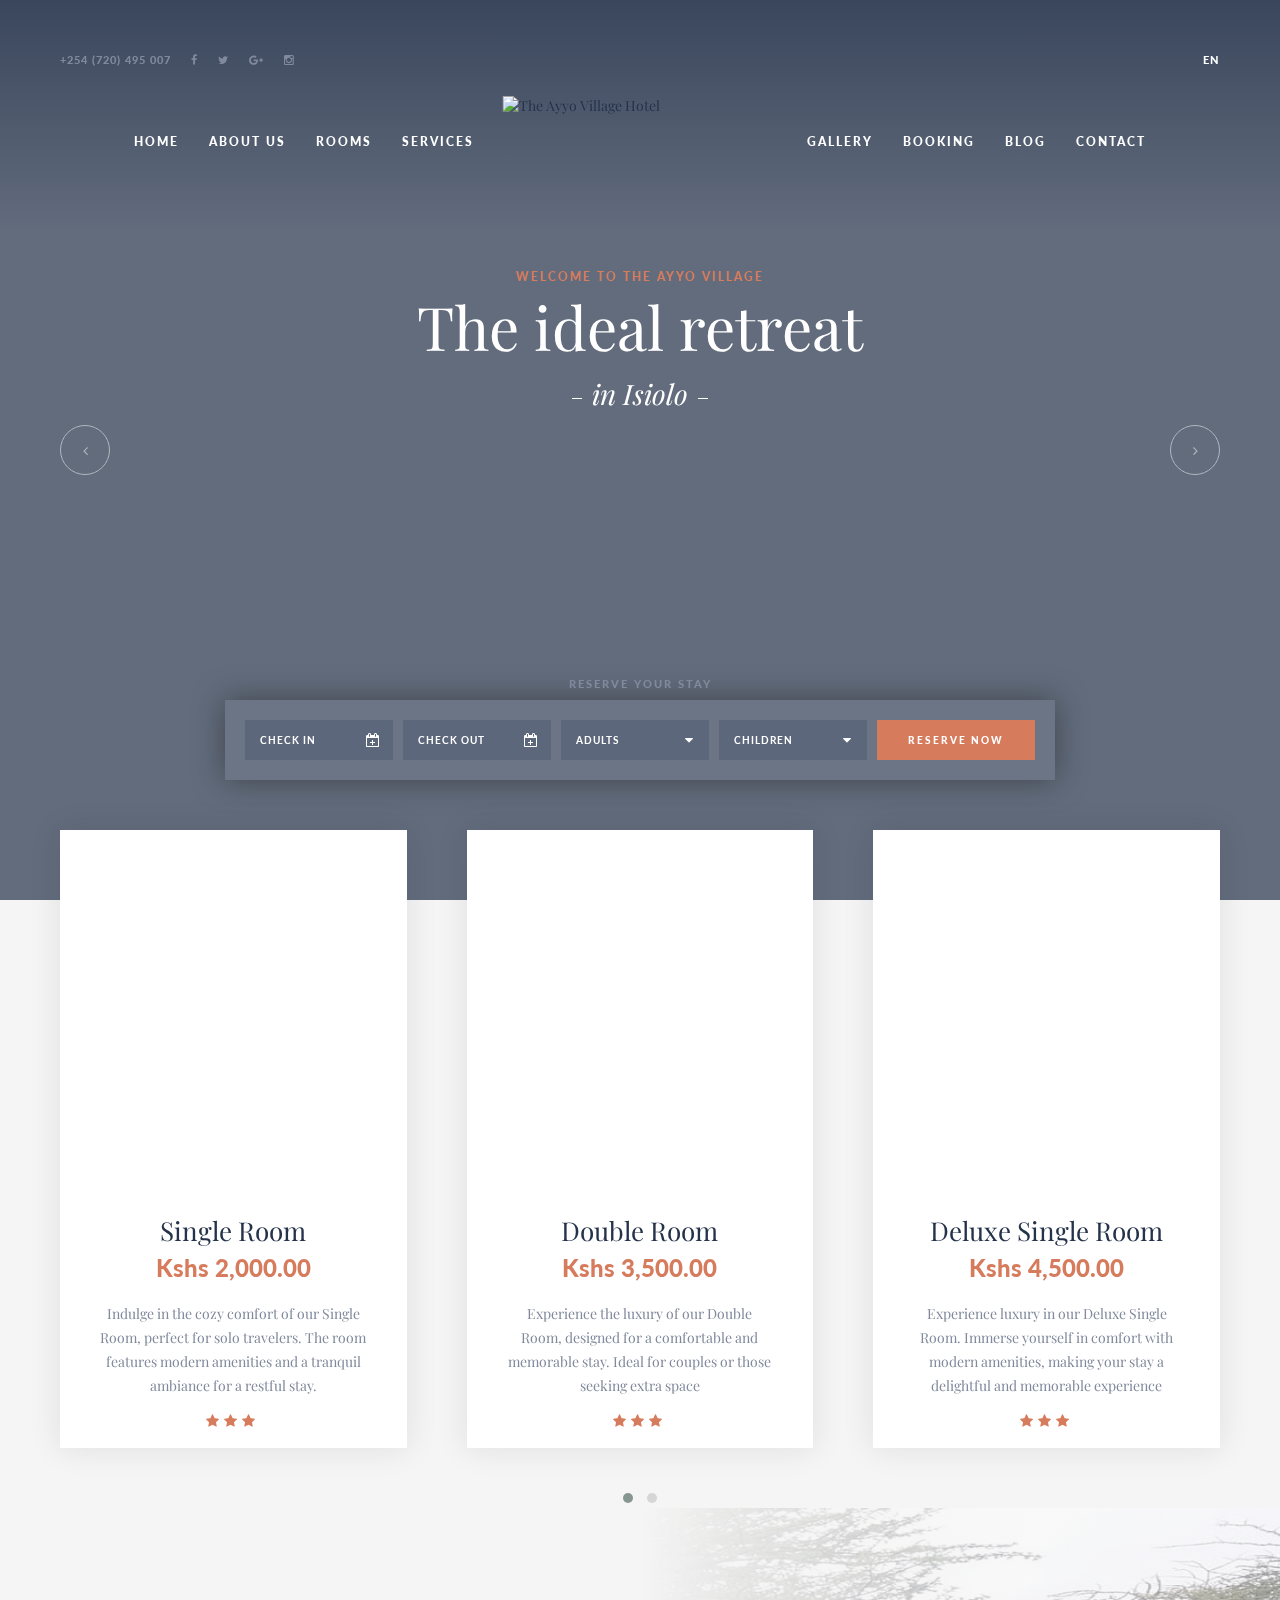
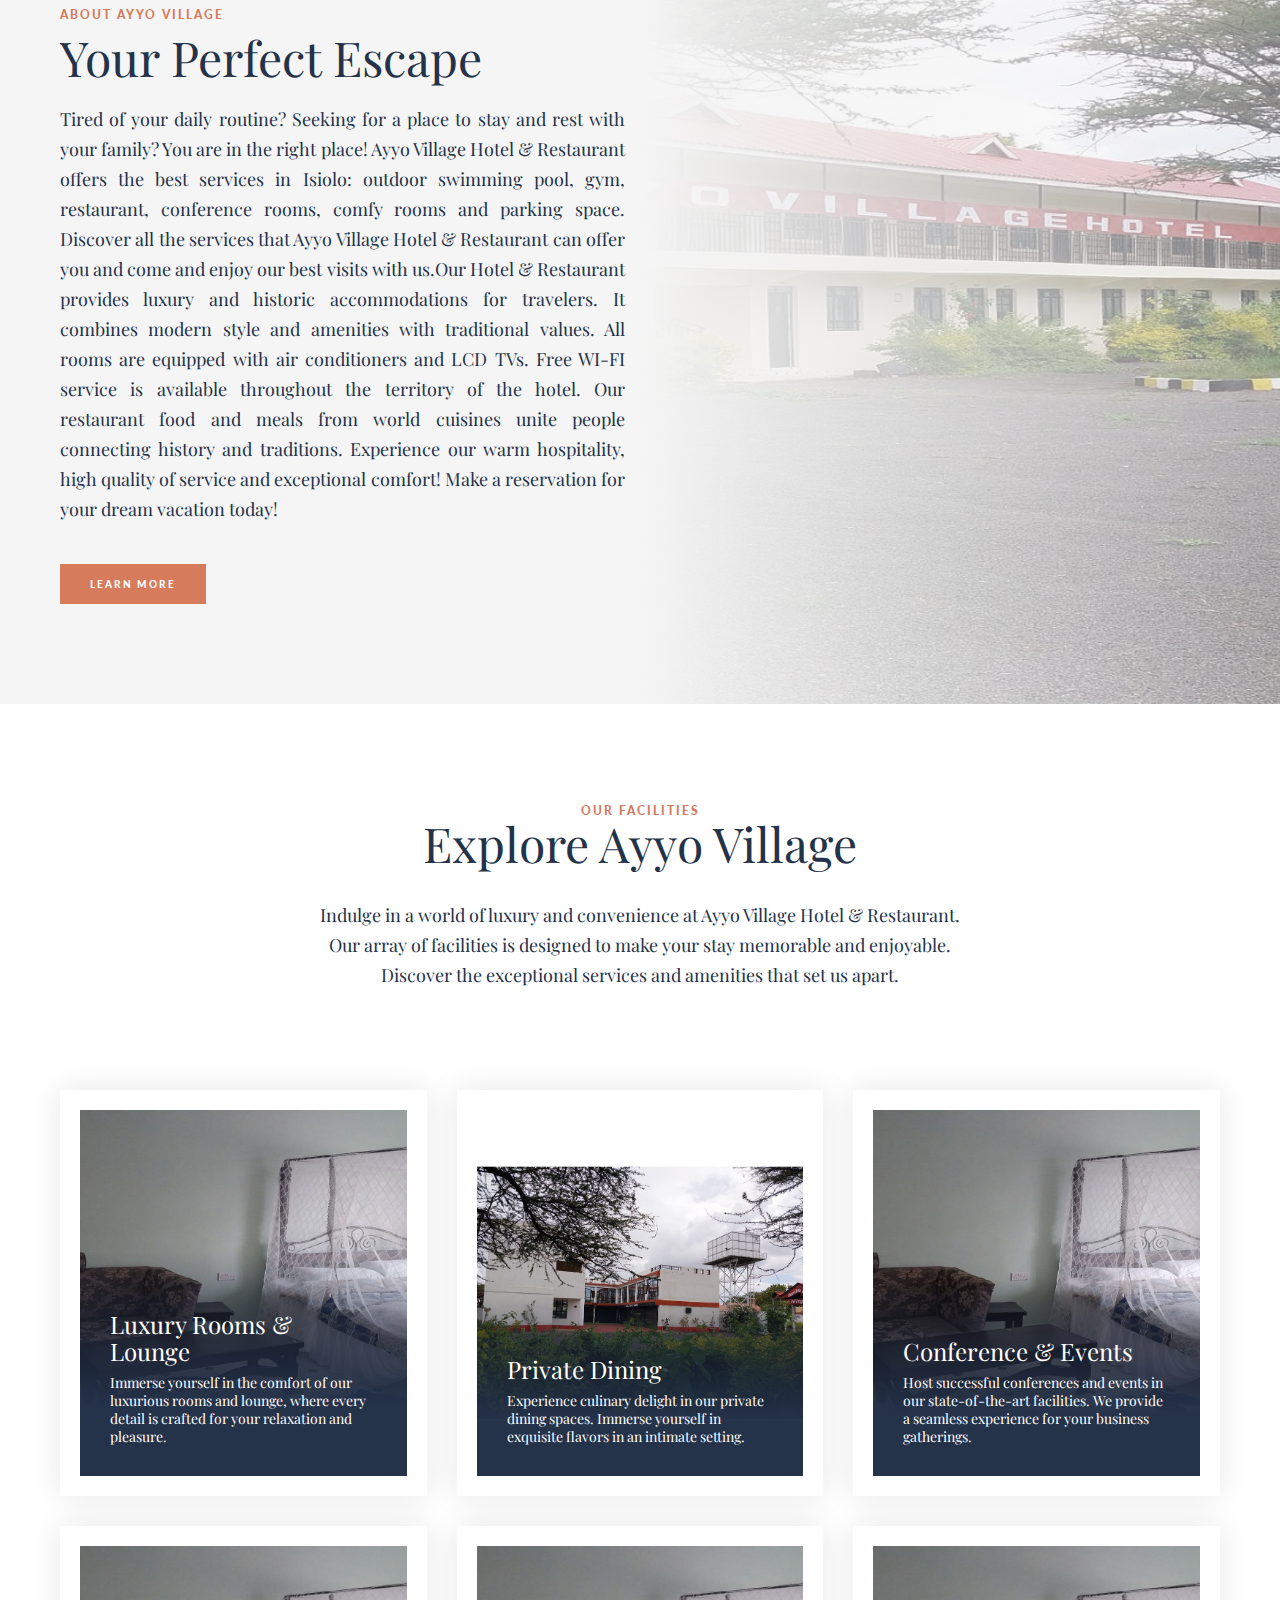
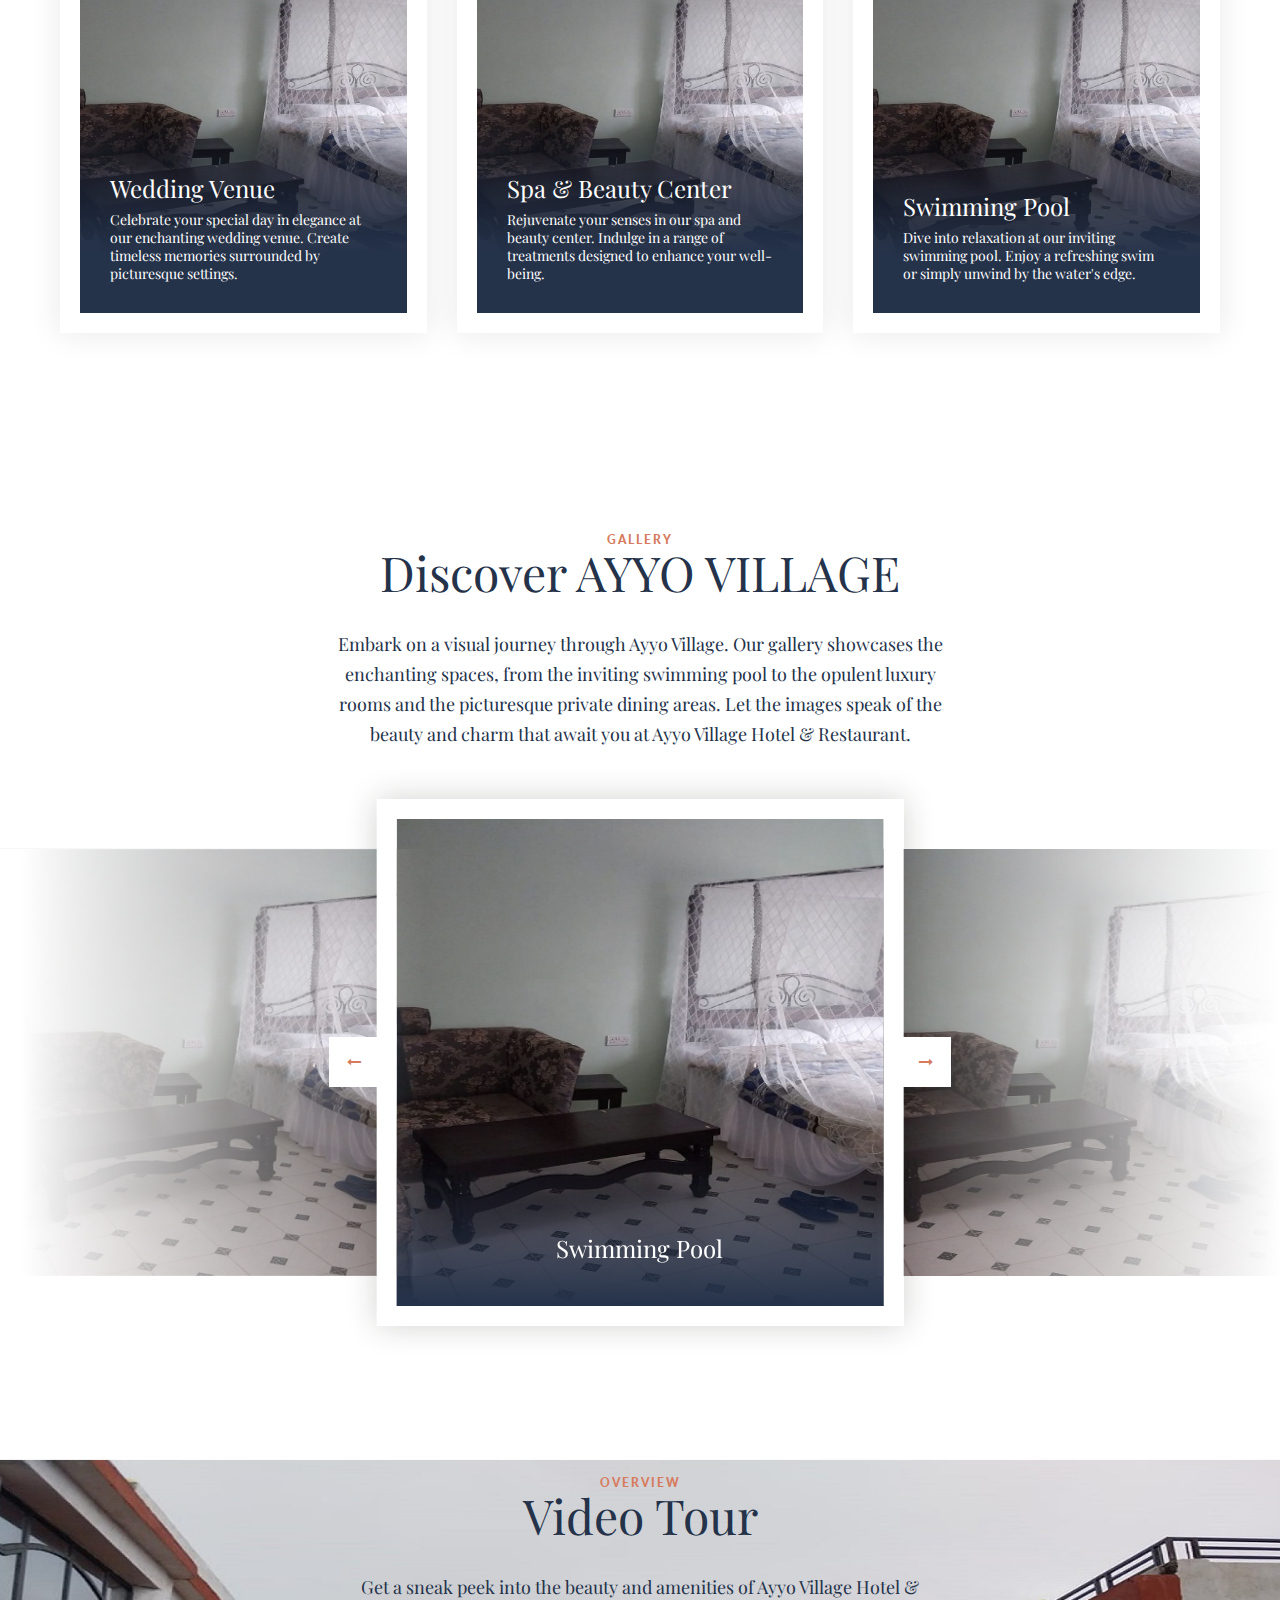
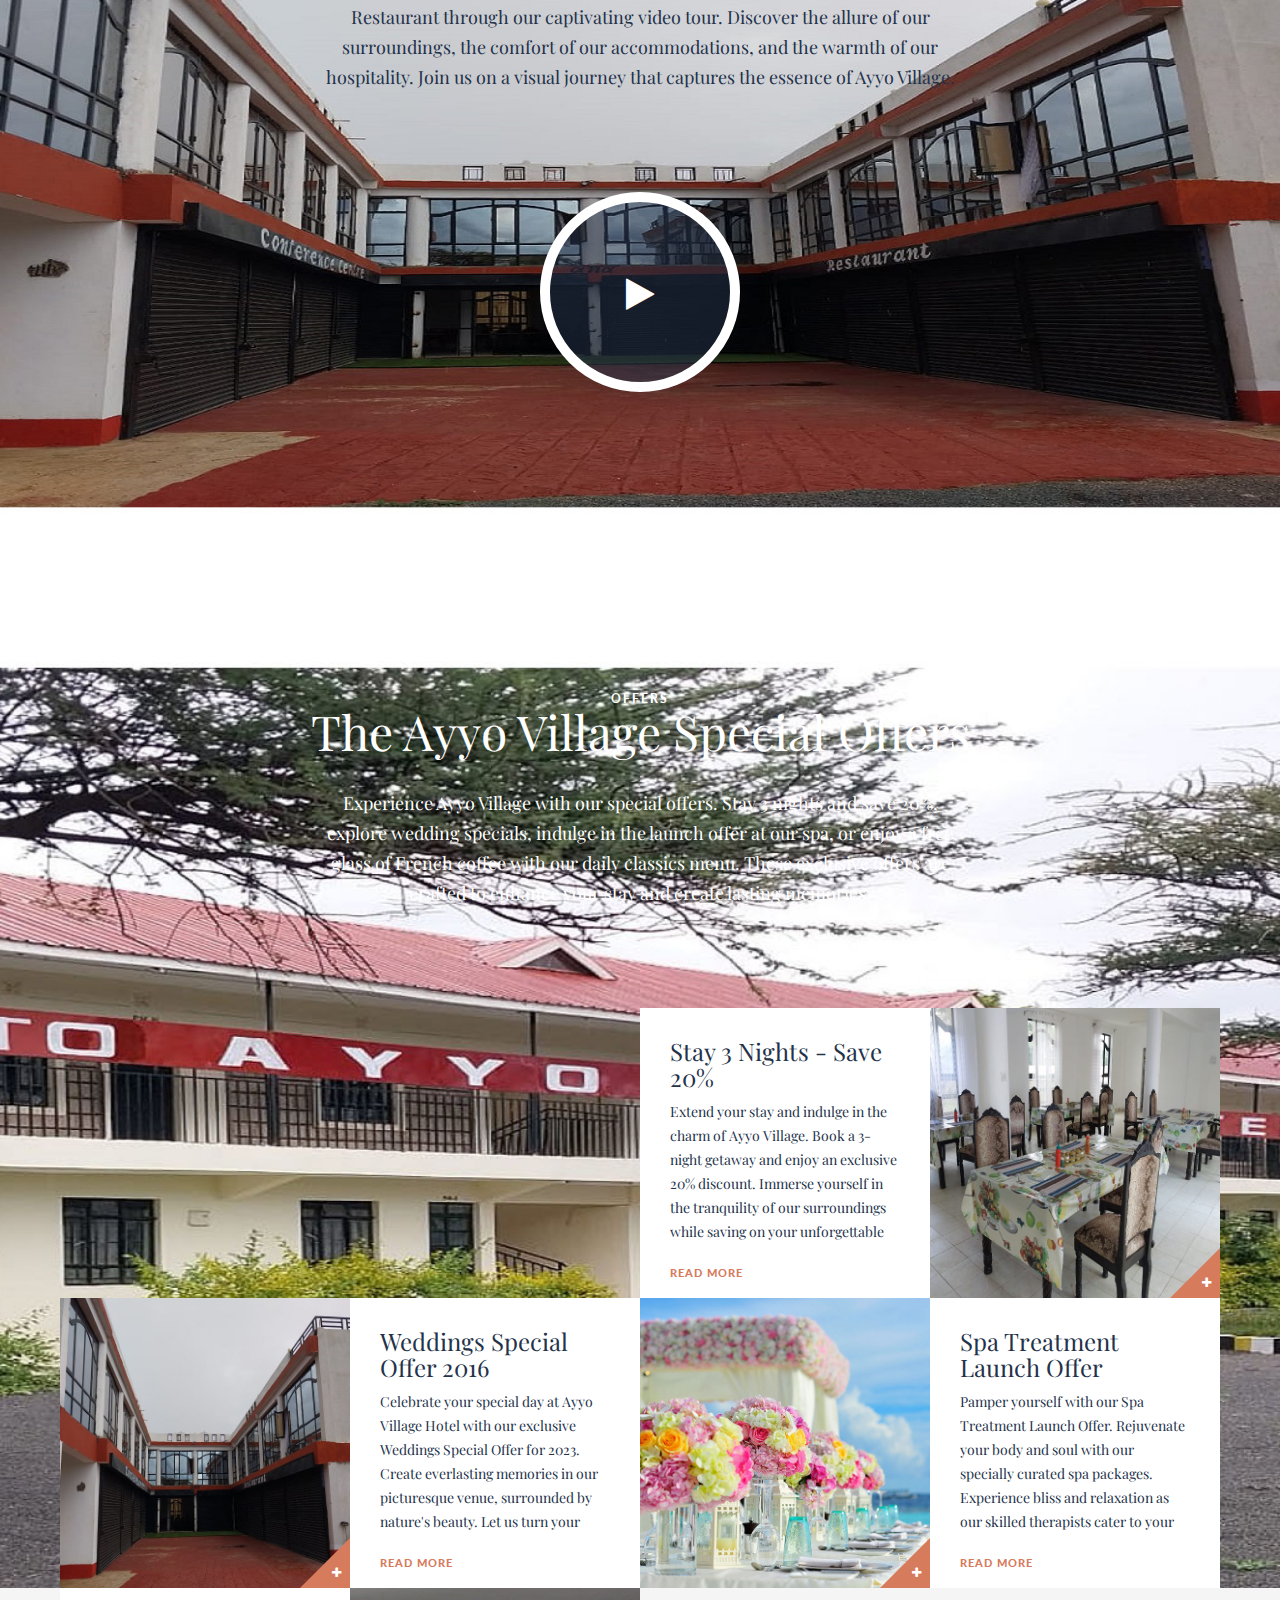
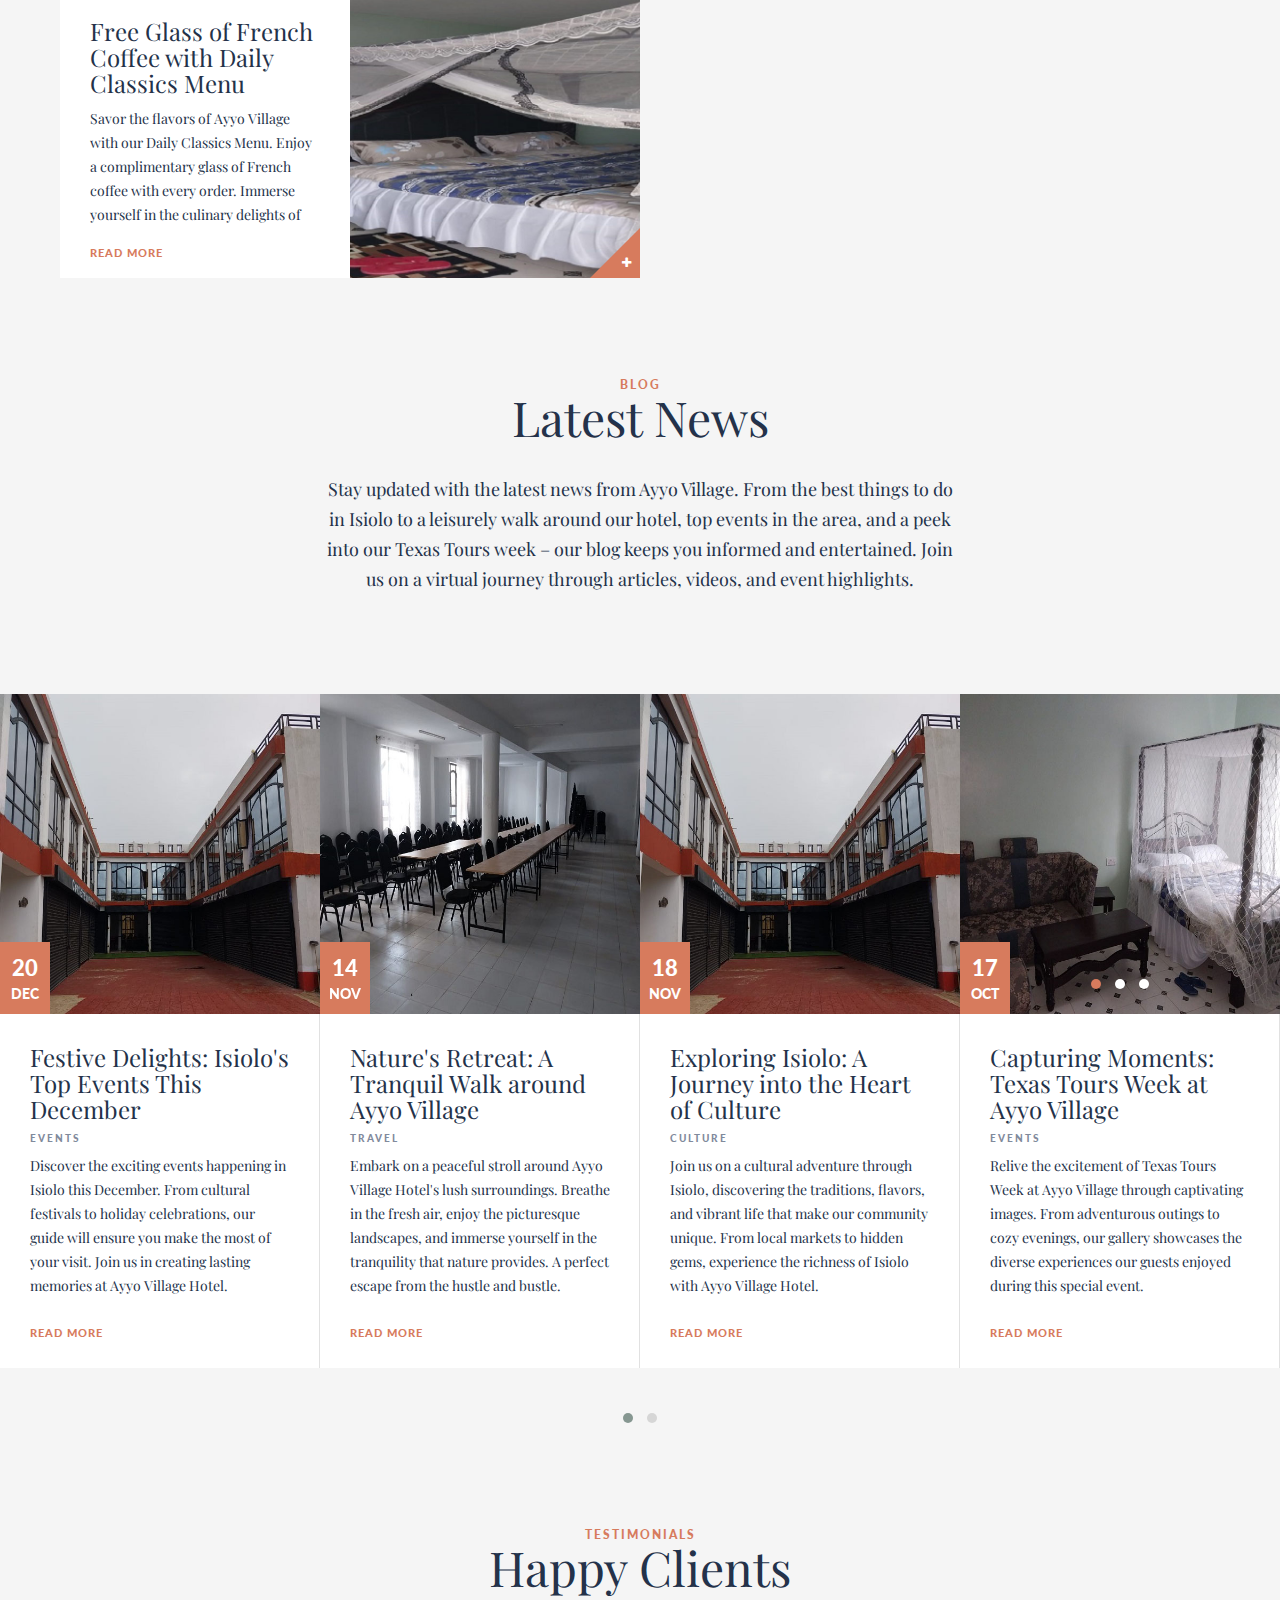
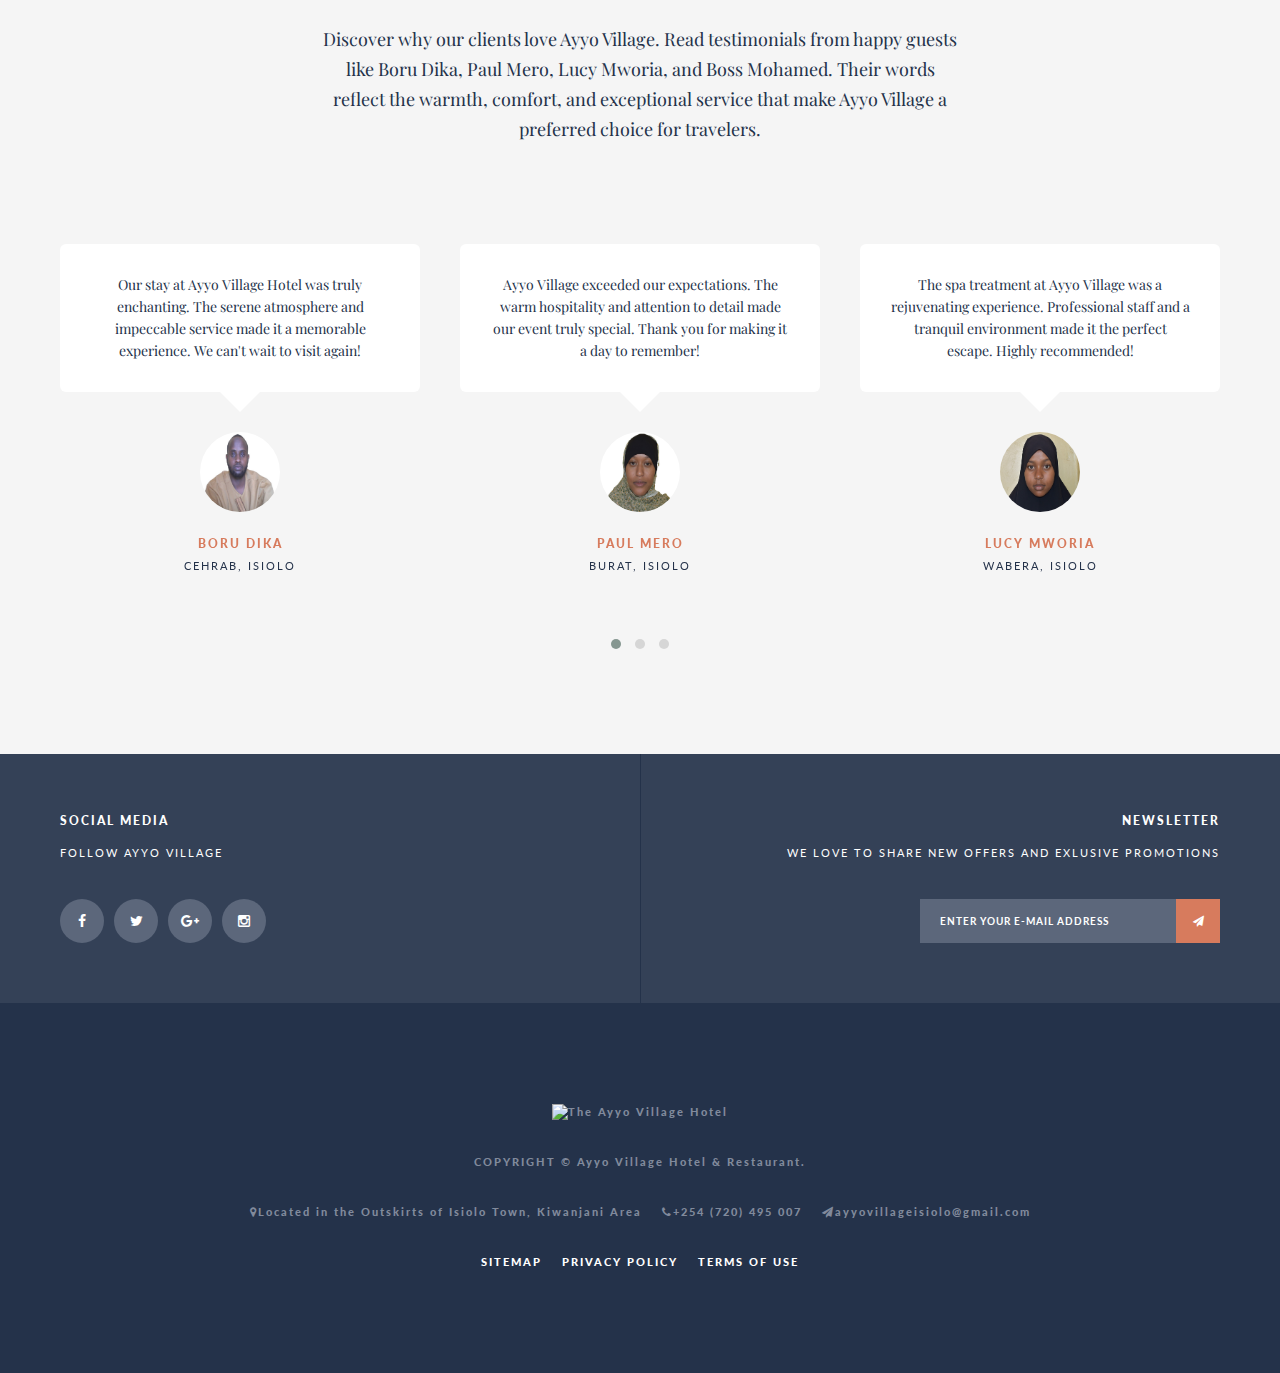
==== index.html @ f79e867a "first commit" ====
<!DOCTYPE html>
<html lang="en-US">
<head>

<!-- Basic Page Head -->
<meta http-equiv="Content-Type" content="text/html; charset=utf-8">
<title>Ayyo Village Hotel and Restaurant</title>

<!-- Mobile Meta -->
<meta name="viewport" content="width=device-width, initial-scale=1.0, minimum-scale=1.0, maximum-scale=1.0, user-scalable=no">

<!-- Favicons -->
<link rel="shortcut icon" type="image/x-icon" href="assets/img/favicon.png">
<link rel="apple-touch-icon" href="assets/img/apple-touch-icon.png">
<link rel="apple-touch-icon" sizes="76x76" href="assets/img/apple-touch-icon-76x76.png">
<link rel="apple-touch-icon" sizes="120x120" href="assets/img/apple-touch-icon-120x120.png">
<link rel="apple-touch-icon" sizes="152x152" href="assets/img/apple-touch-icon-152x152.png">
<link rel="apple-touch-icon" sizes="167x167" href="assets/img/apple-touch-icon-167x167.png">
<link rel="apple-touch-icon" sizes="180x180" href="assets/img/apple-touch-icon-180x180.png">

<!-- Css -->
<link rel="stylesheet" type="text/css" href="assets/css/bootstrap.min.css">
<link rel="stylesheet" type="text/css" href="assets/css/font.awesome.min.css">
<link rel="stylesheet" type="text/css" href="assets/css/magnific.popup.css">
<link rel="stylesheet" type="text/css" href="assets/css/owl.carousel.css">
<link rel="stylesheet" type="text/css" href="assets/css/owl.theme.default.css">
<link rel="stylesheet" type="text/css" href="assets/css/jquery-ui.css">
<link rel="stylesheet" type="text/css" href="assets/css/style.css">
<link rel="stylesheet" type="text/css" href="assets/css/responsive.css">

<!-- Google Fonts -->
<link href="https://fonts.googleapis.com/css?family=Playfair+Display:400,400italic,700,700italic,900,900italic&amp;subset=latin,latin-ext" rel="stylesheet" type="text/css">    
<link href="https://fonts.googleapis.com/css?family=Lato:300,400,700,900&amp;subset=latin,latin-ext" rel="stylesheet" type="text/css">

</head>
<body>

<!-- Site Loading -->
<div class="site-loading">
	<img src="assets/img/loading.gif" alt="Loading">
</div>
<!-- Site Loading End -->

<!-- Site Back Top -->
<div class="site-backtop" title="Back to top">
	<i class="fa fa-angle-up"></i>
</div>
<!-- Site Back Top End -->

<!-- Site Header -->
<div class="site-header">
    <!-- Header Top -->
    <div class="header-top">
        <div class="wrapper">
            <div class="header-contact">
                <ul>
                    <li>+254 (720) 495 007</li>
                    <li><a href="#" target="_blank"><i class="fa fa-facebook"></i></a></li>
                    <li><a href="#" target="_blank"><i class="fa fa-twitter"></i></a></li>
                    <li><a href="#" target="_blank"><i class="fa fa-google-plus"></i></a></li>
                    <li><a href="#" target="_blank"><i class="fa fa-instagram"></i></a></li>
                </ul>
            </div>
            <div class="header-lang">
                <ul>
                    <li class="active"><a href="#">EN</a></li>
                </ul>
            </div>
        </div>
    </div>
    <!-- Header Top End -->
    <!-- Header Bottom -->
    <div class="header-bottom">
        <div class="wrapper">
            <div class="header-logo">
                <a href="index.html"><img src="https://res.cloudinary.com/drcqfiqpv/image/upload/v1664873109/LOGO_brown_WHITE_Small_II_k4u6gj.png" alt="The Ayyo Village Hotel"></a>
            </div>
            <div class="header-nav">
                <ul class="nav-left">
                    <li><a href="index.html">HOME</a></li>
                    <li><a href="aboutus.html">ABOUT US</a></li>
                    <li class="sub"><a href="rooms.html">ROOMS</a>
                        <ul>
                            <li><a href="rooms.html">ROOMS LISTING</a></li>
                            <li><a href="rooms-detail.html">ROOMS DETAIL</a></li>
                        </ul>
                    </li>
                    <li><a href="services.html">SERVICES</a></li>
                </ul>
                <ul class="nav-right">
                    <li><a href="gallery.html">GALLERY</a></li>
                    <li><a href="booking.html">BOOKING</a></li>
                    <li class="sub"><a href="blog.html">BLOG</a>
                        <ul>
                            <li><a href="blog.html">BLOG LISTING</a></li>
                            <li><a href="blog-single.html">BLOG SINGLE PHOTO</a></li>
                            <li><a href="blog-single-gallery.html">BLOG SINGLE GALLERY</a></li>
                            <li><a href="blog-single-vimeo.html">BLOG SINGLE VIMEO</a></li>
                            <li><a href="blog-single-youtube.html">BLOG SINGLE YOUTUBE</a></li>
                        </ul>
                    </li>
                    <li><a href="contactus.html">CONTACT</a></li>
                </ul>
            </div>
            <div class="header-toggle">
                <i class="fa fa-bars"></i>
            </div>
        </div>
    </div>
    <!-- Header Bottom End -->
</div>
<!-- Site Header End -->

<!-- Site Main -->
<div class="site-main">
    <!-- Section Slider -->
    <div class="section">
        <div class="widget-slider">
            <div class="wrapper-full">
                <!-- Slider Carousel -->
                <div class="widget-carousel owl-carousel owl-theme">
                    <div class="slider-item" data-background="https://res.cloudinary.com/drcqfiqpv/image/upload/v1664873463/front-view_q3ruhz.png">
                        <div class="wrapper">
                            <div class="item-inner">
                                <h5>WELCOME TO THE AYYO VILLAGE</h5>
                                <h1>The ideal retreat</h1>
                                <h2>in Isiolo</h2>
                            </div>
                        </div>
                    </div>
                    <div class="slider-item" data-background="https://res.cloudinary.com/drcqfiqpv/image/upload/v1664873849/zakaria-zayane-0uAVsDcyD0M-unsplash_1_sfgi0w.jpg">
                        <div class="wrapper">
                            <div class="item-inner">
                                <h5>WELCOME TO THE AYYO VILLAGE</h5>
                                <h1>Relax and Unwind</h1>
                                <h2>in Isiolo</h2>
                            </div>
                        </div>
                    </div>
                    <div class="slider-item" data-background="https://res.cloudinary.com/drcqfiqpv/image/upload/v1664874175/vojtech-bruzek-Yrxr3bsPdS0-unsplash_aqsobt.png">
                        <div class="wrapper">
                            <div class="item-inner">
                                <h5>WELCOME TO THE AYYO VILLAGE</h5>
                                <h1>Experience the luxury</h1>
                                <h2>in Isiolo</h2>
                            </div>
                        </div>
                    </div>
                </div>
                <!-- Slider Carousel End -->
                <!-- Slider Booking -->
                <div class="slider-booking">
                    <div class="wrapper">
                        <h5>RESERVE YOUR STAY</h5>
                        <form>
                            <ul>
                                <li>
                                    <i class="fa fa-calendar-plus-o"></i>
                                    <input type="text" name="checkin" placeholder="CHECK IN" class="datepicker" required>
                                </li>
                                <li>
                                    <i class="fa fa-calendar-plus-o"></i>
                                    <input type="text" name="checkout" placeholder="CHECK OUT" class="datepicker" required>
                                </li>
                                <li>
                                    <i class="fa fa-caret-down"></i>
                                    <select name="adults" required>
                                        <option value="">ADULTS</option>
                                        <option value="1">1 ADULT</option>
                                        <option value="2">2 ADULTS</option>
                                        <option value="3">3 ADULTS</option>
                                    </select>
                                </li>
                                <li>
                                    <i class="fa fa-caret-down"></i>
                                    <select name="childrens" required>
                                        <option value="">CHILDREN</option>
                                        <option value="1">1 CHILD</option>
                                        <option value="2">2 CHILDREN</option>
                                        <option value="3">3 CHILDREN</option>
                                    </select>
                                </li>
                                <li>
                                    <button type="submit" class="btn">RESERVE NOW</button>
                                </li>
                            </ul>
                        </form>
                    </div>
                </div>
                <!-- Slider Booking End -->
            </div>
        </div>
    </div>
    <!-- Section Slider End -->

    <!-- Section Rooms -->
    <div class="section">
        <div class="widget-rooms-carousel top-over">
            <div class="wrapper-inner">
                <!-- Rooms Title -->
                <div class="widget-title">
                    <h5>EXPLORE OUR ACCOMMODATIONS</h5>
                    <h2>Where Comfort Meets Luxury</h2>
                    <p>Immerse yourself in a world of tranquility and luxury. Our thoughtfully designed rooms offer a perfect blend of comfort and sophistication. Discover a haven of relaxation where every detail is crafted to elevate your stay. Welcome to a place where comfort meets luxury at Ayyo Village Hotel & Restaurant.</p>
                </div>
                <!-- Rooms Title End -->
                <!-- Rooms Carousel -->
                <div class="widget-carousel owl-carousel owl-theme">
                    <div class="rooms-item">
                        <div class="item-inner">
                            <div class="item-photo">
                                <a href="rooms-detail.html" data-background="https://res.cloudinary.com/drcqfiqpv/image/upload/v1664874992/singleroom_cw5pt3.png"></a>
                            </div>
                            <div class="item-desc">
                                <h2><a href="rooms-detail.html">Single Room</a></h2>
                                <h3>Kshs 2,000.00</h3>
                                <p>Indulge in the cozy comfort of our Single Room, perfect for solo travelers. The room features modern amenities and a tranquil ambiance for a restful stay.</p>
                                <i class="fa fa-star"></i>
                            </div>
                        </div>
                    </div>
                    <div class="rooms-item">
                        <div class="item-inner">
                            <div class="item-photo">
                                <a href="rooms-detail.html" data-background="https://res.cloudinary.com/drcqfiqpv/image/upload/v1664874993/double_room_aggrfp.png"></a>
                            </div>
                            <div class="item-desc">
                                <h2><a href="rooms-detail.html">Double Room</a></h2>
                                <h3>Kshs 3,500.00</h3>
                                <p>Experience the luxury of our Double Room, designed for a comfortable and memorable stay. Ideal for couples or those seeking extra space</p>
                                <i class="fa fa-star"></i>
                            </div>
                        </div>
                    </div>
                    <div class="rooms-item">
                        <div class="item-inner">
                            <div class="item-photo">
                                <a href="rooms-detail.html" data-background="https://res.cloudinary.com/dfwpmwtff/image/upload/v1700554913/Ayyo%20Village/single_deluxe_ayyo_vsbovy.png"></a>
                            </div>
                            <div class="item-desc">
                                <h2><a href="rooms-detail.html">Deluxe Single Room</a></h2>
                                <h3>Kshs 4,500.00</h3>
                                <p>Experience luxury in our Deluxe Single Room. Immerse yourself in comfort with modern amenities, making your stay a delightful and memorable experience</p>
                                <i class="fa fa-star"></i>
                            </div>
                        </div>
                    </div>
                     <div class="rooms-item">
                        <div class="item-inner">
                            <div class="item-photo">
                                <a href="rooms-detail.html" data-background="https://res.cloudinary.com/dfwpmwtff/image/upload/v1700554912/Ayyo%20Village/double_deluxe_ayyo_wwttgv.png"></a>
                            </div>
                            <div class="item-desc">
                                <h2><a href="rooms-detail.html">Deluxe Double Room</a></h2>
                                <h3>Kshs 7,500.00</h3>
                                <p>Indulge in the spacious elegance of our Deluxe Double Room. Thoughtfully designed for your comfort, it's the perfect choice for a luxurious stay</p>
                                <i class="fa fa-star"></i>
                            </div>
                        </div>
                    </div>
                    <div class="rooms-item">
                        <div class="item-inner">
                            <div class="item-photo">
                                <a href="rooms-detail.html" data-background="https://res.cloudinary.com/dfwpmwtff/image/upload/v1700554913/Ayyo%20Village/royal_suit_ayyo_icy36a.png"></a>
                            </div>
                            <div class="item-desc">
                                <h2><a href="rooms-detail.html">Royal Suit Room</a></h2>
                                <h3>Kshs 10,000.00</h3>
                                <p>Indulge in the opulence of our Royal Suite Room. Experience unparalleled luxury and comfort, making your stay at Ayyo Village truly exceptional</p>
                                <i class="fa fa-star"></i>
                            </div>
                        </div>
                    </div> 
                </div>
                <!-- Rooms Carousel End -->
            </div>
        </div>
    </div>
    <!-- Section Rooms End -->

    <!-- Section About Promo -->
    <div class="section">
        <div class="widget-about-promo" data-background="assets/img/photo-about.jpg">
            <div class="wrapper-inner">
                <div class="widget-inner">
                    <div class="row">
                        <div class="col-md-6">
                            <h5>ABOUT AYYO VILLAGE</h5>
                            <h2>Your Perfect Escape</h2>
                            <p>Tired of your daily routine? Seeking for a place to stay and rest with your family? You are in the right place!
                                Ayyo Village Hotel & Restaurant offers the best services in Isiolo: outdoor swimming pool, gym, restaurant, conference rooms, comfy rooms and parking space. Discover all the services that Ayyo Village Hotel & Restaurant can offer you and come and enjoy our best visits with us.Our Hotel & Restaurant provides luxury and historic accommodations for travelers. It combines modern style and amenities with traditional values. 
                                All rooms are equipped with air conditioners and LCD TVs. Free WI-FI service is available throughout the territory of the hotel. Our restaurant food and meals from world cuisines unite people connecting history and traditions. Experience our warm hospitality, high quality of service and exceptional comfort! Make a reservation for your dream vacation today!   
                                </p>
                            <a href="aboutus.html" class="btn">LEARN MORE</a>
                        </div>
                    </div>
                </div>
            </div>
        </div>
    </div>
    <!-- Section About Promo End -->

    <!-- Section Features -->
    <div class="section">
        <div class="widget-features-grid">
            <div class="wrapper-inner">
                <!-- Features Title -->
                <div class="widget-title">
                    <h5>OUR FACILITIES</h5>
                    <h2>Explore Ayyo Village</h2>
                    <p>Indulge in a world of luxury and convenience at Ayyo Village Hotel & Restaurant. Our array of facilities is designed to make your stay memorable and enjoyable. Discover the exceptional services and amenities that set us apart.</p>
                </div>
                <!-- Features Title End -->
                <!-- Features Content -->
                <div class="widget-inner">
                    <div class="row">
                        <div class="col-lg-4 col-sm-6">
                            <div class="features-item" data-background="assets/img/photo-services-1-2.jpg">
                                <a href="#">
                                    <h3>Luxury Rooms &amp; Lounge</h3>
                                    <p>Immerse yourself in the comfort of our luxurious rooms and lounge, where every detail is crafted for your relaxation and pleasure.</p>
                                </a>
                            </div>
                        </div>
                        <div class="col-lg-4 col-sm-6">
                            <div class="features-item" data-background="assets/img/photo-services-2-1.jpg">
                                <a href="#">
                                    <h3>Private Dining</h3>
                                    <p>Experience culinary delight in our private dining spaces. Immerse yourself in exquisite flavors in an intimate setting.</p>
                                </a>
                            </div>
                        </div>
                        <div class="col-lg-4 col-sm-6">
                            <div class="features-item" data-background="assets/img/photo-services-3-1.jpg">
                                <a href="#">
                                    <h3>Conference &amp; Events</h3>
                                    <p>Host successful conferences and events in our state-of-the-art facilities. We provide a seamless experience for your business gatherings.</p>
                                </a>
                            </div>
                        </div>
                        <div class="col-lg-4 col-sm-6">
                            <div class="features-item" data-background="assets/img/photo-services-4-1.jpg">
                                <a href="#">
                                    <h3>Wedding Venue</h3>
                                    <p>Celebrate your special day in elegance at our enchanting wedding venue. Create timeless memories surrounded by picturesque settings.</p>
                                </a>
                            </div>
                        </div>
                        <div class="col-lg-4 col-sm-6">
                            <div class="features-item" data-background="assets/img/photo-services-5-1.jpg">
                                <a href="#">
                                    <h3>Spa &amp; Beauty Center</h3>
                                    <p>Rejuvenate your senses in our spa and beauty center. Indulge in a range of treatments designed to enhance your well-being.</p>
                                </a>
                            </div>
                        </div>
                        <div class="col-lg-4 col-sm-6">
                            <div class="features-item" data-background="assets/img/photo-services-6-1.jpg">
                                <a href="#">
                                    <h3>Swimming Pool</h3>
                                    <p>Dive into relaxation at our inviting swimming pool. Enjoy a refreshing swim or simply unwind by the water's edge.</p>
                                </a>
                            </div>
                        </div>
                    </div>
                </div>
                <!-- Features Content End -->
            </div>
        </div>
    </div>
    <!-- Section Features End -->

    <!-- Section Gallery -->
    <div class="section">
        <div class="widget-gallery-carousel">
            <div class="wrapper-full-inner">
                <!-- Gallery Title -->
                <div class="widget-title">
                    <h5>GALLERY</h5>
                    <h2>Discover AYYO VILLAGE</h2>
                    <p>Embark on a visual journey through Ayyo Village. Our gallery showcases the enchanting spaces, from the inviting swimming pool to the opulent luxury rooms and the picturesque private dining areas. Let the images speak of the beauty and charm that await you at Ayyo Village Hotel & Restaurant.</p>
                </div>
                <!-- Gallery Title End -->
                <!-- Gallery Carousel -->
                <div class="widget-carousel owl-carousel owl-theme">
                    <div class="gallery-item">
                        <a href="assets/img/photo-services-6-1.jpg" data-background="assets/img/photo-services-6-1.jpg" title="Photo Name" class="popup-gallery">
                            <span class="item-text">Swimming Pool</span>
                        </a>
                    </div>
                    <div class="gallery-item">
                        <a href="assets/img/photo-services-1-2.jpg" data-background="assets/img/photo-services-1-2.jpg" title="Photo Name" class="popup-gallery">
                            <span class="item-text">Luxury Rooms &amp; Lounge</span>
                        </a>
                    </div>
                    <div class="gallery-item">
                        <a href="assets/img/photo-services-2-1.jpg" data-background="assets/img/photo-services-2-1.jpg" title="Photo Name" class="popup-gallery">
                            <span class="item-text">Private Dining</span>
                        </a>
                    </div>
                    <div class="gallery-item">
                        <a href="assets/img/photo-services-3-1.jpg" data-background="assets/img/photo-services-3-1.jpg" title="Photo Name" class="popup-gallery">
                            <span class="item-text">Conference &amp; Events</span>
                        </a>
                    </div>
                    <div class="gallery-item">
                        <a href="assets/img/photo-services-4-1.jpg" data-background="assets/img/photo-services-4-1.jpg" title="Photo Name" class="popup-gallery">
                            <span class="item-text">Wedding Venue</span>
                        </a>
                    </div>
                    <div class="gallery-item">
                        <a href="assets/img/photo-services-5-1.jpg" data-background="assets/img/photo-services-5-1.jpg" title="Photo Name" class="popup-gallery">
                            <span class="item-text">Spa &amp; Beauty Center</span>
                        </a>
                    </div>
                </div>
                <!-- Gallery Carousel End -->
            </div>
        </div>
    </div>
    <!-- Section Gallery End -->

    <!-- Section Video -->
    <div class="section">
        <div class="widget-video-full" data-background="assets/img/thumb-video-full.jpg">
            <div class="wrapper-full-inner">
                <!-- Video Title -->
                <div class="widget-title">
                    <h5>OVERVIEW</h5>
                    <h2>Video Tour</h2>
                    <p>Get a sneak peek into the beauty and amenities of Ayyo Village Hotel & Restaurant through our captivating video tour. Discover the allure of our surroundings, the comfort of our accommodations, and the warmth of our hospitality. Join us on a visual journey that captures the essence of Ayyo Village.</p>
                </div>
                <!-- Video Title End -->
                <!-- Video Content -->
                <div class="widget-inner">
                    <a href="https://vimeo.com/39493181" class="video-play popup-video"><i class="fa fa-play"></i></a>
                </div>
                <!-- Video Content End -->
            </div>
        </div>
    </div>
    <!-- Section Video End -->

    <!-- Section Offers -->
    <div class="section">
        <div class="widget-offers-grid" data-background="assets/img/photo-offers.jpg">
            <div class="wrapper-inner">
                <!-- Offers Title -->
                <div class="widget-title">
                    <h5>OFFERS</h5>
                    <h2>The Ayyo Village Special Offers</h2>
                    <p>Experience Ayyo Village with our special offers. Stay 3 nights and save 20%, explore wedding specials, indulge in the launch offer at our spa, or enjoy a free glass of French coffee with our daily classics menu. These exclusive offers are crafted to enhance your stay and create lasting memories.</p>
                </div>
                <!-- Offers Title End -->
                <!-- Offers Content -->
                <div class="widget-inner">
                    <div class="offers-item">
                        <div class="item-inner">
                            <div class="item-photo" data-background="assets/img/photo-offers-1.jpg"></div>
                            <div class="item-desc">
                                <h3>Stay 3 Nights - Save 20%</h3>
                                <p>Extend your stay and indulge in the charm of Ayyo Village. Book a 3-night getaway and enjoy an exclusive 20% discount. Immerse yourself in the tranquility of our surroundings while saving on your unforgettable experience.</p>
                                <a href="#" class="btn-link">READ MORE</a>
                            </div>
                        </div>
                    </div>
                    <div class="offers-item">
                        <div class="item-inner">
                            <div class="item-photo" data-background="assets/img/photo-offers-2.jpg"></div>
                            <div class="item-desc">
                                <h3>Weddings Special Offer 2016</h3>
                                <p>Celebrate your special day at Ayyo Village Hotel with our exclusive Weddings Special Offer for 2023. Create everlasting memories in our picturesque venue, surrounded by nature's beauty. Let us turn your dream wedding into a reality.</p>
                                <a href="#" class="btn-link">READ MORE</a>
                            </div>
                        </div>
                    </div>
                    <div class="offers-item">
                        <div class="item-inner">
                            <div class="item-photo" data-background="assets/img/photo-offers-3.jpg"></div>
                            <div class="item-desc">
                                <h3>Spa Treatment Launch Offer</h3>
                                <p>Pamper yourself with our Spa Treatment Launch Offer. Rejuvenate your body and soul with our specially curated spa packages. Experience bliss and relaxation as our skilled therapists cater to your well-being in the serene ambiance of Ayyo Village.</p>
                                <a href="#" class="btn-link">READ MORE</a>
                            </div>
                        </div>
                    </div>
                    <div class="offers-item">
                        <div class="item-inner">
                            <div class="item-photo" data-background="assets/img/photo-offers-4.jpg"></div>
                            <div class="item-desc">
                                <h3>Free Glass of French Coffee with Daily Classics Menu</h3>
                                <p>Savor the flavors of Ayyo Village with our Daily Classics Menu. Enjoy a complimentary glass of French coffee with every order. Immerse yourself in the culinary delights of our menu while relishing the warmth of our hospitality.</p>
                                <a href="#" class="btn-link">READ MORE</a>
                            </div>
                        </div>
                    </div>
                </div>
                <!-- Offers Content End -->
            </div>
        </div>
    </div>
    <!-- Section Offers End -->

    <!-- Section Blog -->
    <div class="section">
        <div class="widget-blog-carousel">
            <div class="wrapper-full-inner">
                <!-- Blog Title -->
                <div class="widget-title">
                    <h5>BLOG</h5>
                    <h2>Latest News</h2>
                    <p>Stay updated with the latest news from Ayyo Village. From the best things to do in Isiolo to a leisurely walk around our hotel, top events in the area, and a peek into our Texas Tours week – our blog keeps you informed and entertained. Join us on a virtual journey through articles, videos, and event highlights.</p>
                </div>
                <!-- Blog Title End -->
                <!-- Blog Carousel -->
                <div class="widget-carousel owl-carousel owl-theme">
                    <div class="blog-item">
                        <div class="item-media">
                            <div class="item-date"><b>20</b>DEC</div>
                            <div class="media-photo">
                                <a href="blog-single.html" data-background="assets/img/photo-blog-1.jpg"></a>    
                            </div>
                        </div>
                        <div class="item-desc">
                            <h3><a href="blog-single.html">Festive Delights: Isiolo's Top Events This December</a></h3>
                            <h5>EVENTS</h5>
                            <p>Discover the exciting events happening in Isiolo this December. From cultural festivals to holiday celebrations, our guide will ensure you make the most of your visit. Join us in creating lasting memories at Ayyo Village Hotel.</p>
                            <a href="blog-single.html" class="btn-link">READ MORE</a>
                        </div>
                    </div>
                    <div class="blog-item">
                        <div class="item-media">
                            <div class="item-date"><b>14</b>NOV</div>
                            <div class="media-photo">
                                <a href="blog-single.html" data-background="assets/img/photo-blog-2.jpg"></a>    
                            </div>
                        </div>
                        <div class="item-desc">
                            <h3><a href="blog-single.html">Nature's Retreat: A Tranquil Walk around Ayyo Village</a></h3>
                            <h5>TRAVEL</h5>
                            <p>Embark on a peaceful stroll around Ayyo Village Hotel's lush surroundings. Breathe in the fresh air, enjoy the picturesque landscapes, and immerse yourself in the tranquility that nature provides. A perfect escape from the hustle and bustle.</p>
                            <a href="blog-single.html" class="btn-link">READ MORE</a>
                        </div>
                    </div>
                    <div class="blog-item">
                        <div class="item-media">
                            <div class="item-date"><b>18</b>NOV</div>
                            <div class="media-photo">
                                <a href="blog-single.html" data-background="assets/img/photo-blog-3.jpg"></a>    
                            </div>
                        </div>
                        <div class="item-desc">
                            <h3><a href="blog-single.html">Exploring Isiolo: A Journey into the Heart of Culture</a></h3>
                            <h5>CULTURE</h5>
                            <p>Join us on a cultural adventure through Isiolo, discovering the traditions, flavors, and vibrant life that make our community unique. From local markets to hidden gems, experience the richness of Isiolo with Ayyo Village Hotel.</p>
                            <a href="blog-single.html" class="btn-link">READ MORE</a>
                        </div>
                    </div>
                    <div class="blog-item">
                        <div class="item-media">
                            <div class="item-date"><b>17</b>OCT</div>
                            <div class="media-gallery">
                                <div class="media-carousel owl-carousel owl-theme owl-type1">
                                    <a href="blog-single-gallery.html" data-background="assets/img/photo-blog-4.jpg"></a>
                                    <a href="blog-single-gallery.html" data-background="assets/img/photo-blog-1.jpg"></a>
                                    <a href="blog-single-gallery.html" data-background="assets/img/photo-blog-2.jpg"></a>
                                </div>
                            </div>
                        </div>
                        <div class="item-desc">
                            <h3><a href="blog-single-gallery.html">Capturing Moments: Texas Tours Week at Ayyo Village</a></h3>
                            <h5>EVENTS</h5>
                            <p>Relive the excitement of Texas Tours Week at Ayyo Village through captivating images. From adventurous outings to cozy evenings, our gallery showcases the diverse experiences our guests enjoyed during this special event.</p>
                            <a href="blog-single-gallery.html" class="btn-link">READ MORE</a>
                        </div>
                    </div>
                    <div class="blog-item">
                        <div class="item-media">
                            <div class="item-date"><b>14</b>AUG</div>
                            <div class="media-video video-full">
                                <iframe src="http://player.vimeo.com/video/39493181?title=0&amp;byline=0&amp;portrait=0&amp;autoplay=0" width="500" height="281"></iframe>
                            </div>
                        </div>
                        <div class="item-desc">
                            <h3><a href="blog-single-vimeo.html">A Glimpse of Luxury: The Ayyo Village Hotel Experience</a></h3>
                            <h5>ACCOMONDATION</h5>
                            <p>Indulge in the ultimate holiday gift with a stay at Ayyo Village Hotel. Our video tour gives you a sneak peek into the luxurious accommodations, exquisite dining, and unparalleled hospitality that await you at our splendid retreat.</p>
                            <a href="blog-single-vimeo.html" class="btn-link">READ MORE</a>
                        </div>
                    </div>
                    <div class="blog-item">
                        <div class="item-media">
                            <div class="item-date"><b>12</b>MAY</div>
                            <div class="media-video video-full">
                                <iframe src="http://www.youtube.com/embed/SqeYP8EU79M" width="560" height="315" allowfullscreen></iframe>
                            </div>
                        </div>
                        <div class="item-desc">
                            <h3><a href="blog-single-youtube.html">Savoring Moments: Holiday Dining & &amp; Afternoon Tea Specials</a></h3>
                            <h5>SERVICES</h5>
                            <p>Experience the joy of holiday dining and delightful afternoon tea specials at Ayyo Village. From mouthwatering dishes to charming settings, our offerings are designed to make your holiday season truly memorable.</p>
                            <a href="blog-single-youtube.html" class="btn-link">READ MORE</a>
                        </div>
                    </div>
                </div>
                <!-- Blog Carousel End -->
            </div>
        </div>
    </div>
    <!-- Section Blog End -->

    <!-- Section Testimonials -->
    <div class="section">
        <div class="widget-testimonials-carousel">
            <div class="wrapper-inner">
                <!-- Testimonials Title -->
                <div class="widget-title">
                    <h5>TESTIMONIALS</h5>
                    <h2>Happy Clients</h2>
                    <p>Discover why our clients love Ayyo Village. Read testimonials from happy guests like Boru Dika, Paul Mero, Lucy Mworia, and Boss Mohamed. Their words reflect the warmth, comfort, and exceptional service that make Ayyo Village a preferred choice for travelers.</p>
                </div>
                <!-- Testimonials Title End -->
                <!-- Testimonials Carousel -->
                <div class="widget-carousel owl-carousel owl-theme">
                    <div class="testimonials-item">
                        <div class="item-comment">
                            Our stay at Ayyo Village Hotel was truly enchanting. The serene atmosphere and impeccable service made it a memorable experience. We can't wait to visit again!
                        </div>
                        <div class="item-customer">
                            <div class="customer-photo" data-background="assets/img/user-1.jpg"></div>
                            <h5>BORU DIKA</h5>
                            <h6>CEHRAB, ISIOLO</h6>
                        </div>
                    </div>
                    <div class="testimonials-item">
                        <div class="item-comment">
                            Ayyo Village exceeded our expectations. The warm hospitality and attention to detail made our event truly special. Thank you for making it a day to remember!
                        </div>
                        <div class="item-customer">
                            <div class="customer-photo" data-background="assets/img/user-2.jpg"></div>
                            <h5>PAUL MERO</h5>
                            <h6>BURAT, ISIOLO</h6>
                        </div>
                    </div>
                    <div class="testimonials-item">
                        <div class="item-comment">
                            The spa treatment at Ayyo Village was a rejuvenating experience. Professional staff and a tranquil environment made it the perfect escape. Highly recommended!
                        </div>
                        <div class="item-customer">
                            <div class="customer-photo" data-background="assets/img/user-3.jpg"></div>
                            <h5>LUCY MWORIA</h5>
                            <h6>WABERA, ISIOLO</h6>
                        </div>
                    </div>
                    <div class="testimonials-item">
                        <div class="item-comment">
                            Our wedding at Ayyo Village was a dream come true. The stunning venue, delicious menu, and attentive staff made it an unforgettable celebration. Thank you for making our day magical!
                        </div>
                        <div class="item-customer">
                            <div class="customer-photo" data-background="assets/img/user-4.jpg"></div>
                            <h5>BOSS MOHAMED</h5>
                            <h6>SOUTH SUDAN</h6>
                        </div>
                    </div>
                    <div class="testimonials-item">
                        <div class="item-comment">
                            Ayyo Village Hotel is a hidden gem in Isiolo. The beautiful rooms, delicious dining, and friendly staff made our stay remarkable. We can't wait to return and explore more of what Ayyo Village has to offer!
                        </div>
                        <div class="item-customer">
                            <div class="customer-photo" data-background="assets/img/user-1.jpg"></div>
                            <h5>BORU DIKA</h5>
                            <h6>SALETI, ISIOLO</h6>
                        </div>
                    </div>
                    <div class="testimonials-item">
                        <div class="item-comment">
                            We hosted a conference at Ayyo Village, and it was a huge success. The modern facilities, comfortable spaces, and top-notch service impressed both us and our attendees. Ayyo Village is the perfect venue for corporate events.
                        </div>
                        <div class="item-customer">
                            <div class="customer-photo" data-background="assets/img/user-2.jpg"></div>
                            <h5>GALGALO WAKO</h5>
                            <h6>MERTI, ISIOLO</h6>
                        </div>
                    </div>
                    <div class="testimonials-item">
                        <div class="item-comment">
                            The attention to detail at Ayyo Village is unmatched. From the cozy rooms to the delicious dining options, every aspect of our stay was carefully curated. It truly felt like a home away from home.
                        </div>
                        <div class="item-customer">
                            <div class="customer-photo" data-background="assets/img/user-3.jpg"></div>
                            <h5>IBRAHIM MUGUNA</h5>
                            <h6>NKUBU, MERU</h6>
                        </div>
                    </div>
                    <div class="testimonials-item">
                        <div class="item-comment">
                            Ayyo Village Hotel's commitment to excellence shines through. The swimming pool, spa, and other amenities provided a perfect balance of relaxation and entertainment. Thank you for making our holiday unforgettable.
</div>
                        </div>
                        <div class="item-customer">
                            <div class="customer-photo" data-background="assets/img/user-4.jpg"></div>
                            <h5>BOSS MOHAMED</h5>
                            <h6>SOUTH SUDAN</h6>
                        </div>
                    </div>
                </div>
                <!-- Testimonials Carousel End -->
            </div>
        </div>
    </div>
    <!-- Section Testimonials End -->
</div>
<!-- Site Main End -->

<!-- Site Footer -->
<div class="site-footer">
    <!-- Footer Top -->
    <div class="footer-top">
        <div class="wrapper">
            <div class="row">
                <div class="col-lg-6">
                    <h5>SOCIAL MEDIA</h5>
                    <h6>FOLLOW AYYO VILLAGE</h6>
                    <div class="widget-social-icons">
                        <ul>
                            <li><a href="#" target="_blank"><i class="fa fa-facebook"></i></a></li>
                            <li><a href="#" target="_blank"><i class="fa fa-twitter"></i></a></li>
                            <li><a href="#" target="_blank"><i class="fa fa-google-plus"></i></a></li>
                            <li><a href="#" target="_blank"><i class="fa fa-instagram"></i></a></li>
                        </ul>
                    </div>
                </div>
                <div class="col-lg-6">
                    <h5>NEWSLETTER</h5>
                    <h6>WE LOVE TO SHARE NEW OFFERS AND EXLUSIVE PROMOTIONS</h6>
                    <div class="widget-newsletter">
                        <form>
                            <input type="text" placeholder="ENTER YOUR E-MAIL ADDRESS" required>
                            <button type="submit"><i class="fa fa-paper-plane"></i></button>
                        </form>
                    </div>
                </div>
            </div>
        </div>
    </div>
    <!-- Footer Top End -->
    <!-- Footer Bottom -->
    <div class="footer-bottom">
        <div class="wrapper">
            <div class="footer-logo">
                <img src="https://res.cloudinary.com/drcqfiqpv/image/upload/v1664873109/LOGO_brown_WHITE_Small_II_k4u6gj.png" alt="The Ayyo Village Hotel">
            </div>
            <div class="footer-copyright">
                <p>COPYRIGHT © Ayyo Village Hotel & Restaurant.</p>
            </div>
            <div class="footer-contact">
                <ul>
                    <li><i class="fa fa-map-marker"></i>Located in the Outskirts of Isiolo Town, Kiwanjani Area</li>
                    <li><i class="fa fa-phone"></i>+254 (720) 495 007</li>
                    <li><a href="mailto:info@thegrandiumhotel.com"><i class="fa fa-paper-plane"></i>ayyovillageisiolo@gmail.com</a></li>
                </ul>
            </div>
            <div class="footer-nav">
                <ul>
                    <li><a href="#">SITEMAP</a></li>
                    <li><a href="#">PRIVACY POLICY</a></li>
                    <li><a href="#">TERMS OF USE</a></li>
                </ul>
            </div>
        </div>
    </div>
    <!-- Footer Bottom End -->
</div>
<!-- Site Footer End -->

<!-- Scripts -->
<script src="assets/js/jquery.min.js"></script>
<script src="assets/js/jquery-ui.min.js"></script>
<script src="assets/js/jquery.fitvids.js"></script>
<script src="assets/js/bootstrap.min.js"></script>
<script src="assets/js/magnific.popup.min.js"></script>
<script src="assets/js/imagesloaded.pkgd.js"></script>
<script src="assets/js/isotope.pkgd.min.js"></script>
<script src="assets/js/owl.carousel.min.js"></script>
<script src="assets/js/booking.form.js"></script>
<script src="assets/js/contact.form.js"></script>

<!-- Map Scripts -->
<script src="http://maps.google.com/maps/api/js?sensor=false&amp;language=en"></script>
<script src="assets/js/gmap3.min.js"></script>

<!-- Custom Scripts -->
<script src="assets/js/custom.js"></script>
</body>
</html>
---- assets/css/font.awesome.min.css ----
/*!
 *  Font Awesome 4.5.0 by @davegandy - http://fontawesome.io - @fontawesome
 *  License - http://fontawesome.io/license (Font: SIL OFL 1.1, CSS: MIT License)
 */@font-face{font-family:'FontAwesome';src:url('../fonts/fontawesome-webfont.eot?v=4.5.0');src:url('../fonts/fontawesome-webfont.eot?#iefix&v=4.5.0') format('embedded-opentype'),url('../fonts/fontawesome-webfont.woff2?v=4.5.0') format('woff2'),url('../fonts/fontawesome-webfont.woff?v=4.5.0') format('woff'),url('../fonts/fontawesome-webfont.ttf?v=4.5.0') format('truetype'),url('../fonts/fontawesome-webfont.svg?v=4.5.0#fontawesomeregular') format('svg');font-weight:normal;font-style:normal}.fa{display:inline-block;font:normal normal normal 14px/1 FontAwesome;font-size:inherit;text-rendering:auto;-webkit-font-smoothing:antialiased;-moz-osx-font-smoothing:grayscale}.fa-lg{font-size:1.33333333em;line-height:.75em;vertical-align:-15%}.fa-2x{font-size:2em}.fa-3x{font-size:3em}.fa-4x{font-size:4em}.fa-5x{font-size:5em}.fa-fw{width:1.28571429em;text-align:center}.fa-ul{padding-left:0;margin-left:2.14285714em;list-style-type:none}.fa-ul>li{position:relative}.fa-li{position:absolute;left:-2.14285714em;width:2.14285714em;top:.14285714em;text-align:center}.fa-li.fa-lg{left:-1.85714286em}.fa-border{padding:.2em .25em .15em;border:solid .08em #eee;border-radius:.1em}.fa-pull-left{float:left}.fa-pull-right{float:right}.fa.fa-pull-left{margin-right:.3em}.fa.fa-pull-right{margin-left:.3em}.pull-right{float:right}.pull-left{float:left}.fa.pull-left{margin-right:.3em}.fa.pull-right{margin-left:.3em}.fa-spin{-webkit-animation:fa-spin 2s infinite linear;animation:fa-spin 2s infinite linear}.fa-pulse{-webkit-animation:fa-spin 1s infinite steps(8);animation:fa-spin 1s infinite steps(8)}@-webkit-keyframes fa-spin{0%{-webkit-transform:rotate(0deg);transform:rotate(0deg)}100%{-webkit-transform:rotate(359deg);transform:rotate(359deg)}}@keyframes fa-spin{0%{-webkit-transform:rotate(0deg);transform:rotate(0deg)}100%{-webkit-transform:rotate(359deg);transform:rotate(359deg)}}.fa-rotate-90{filter:progid:DXImageTransform.Microsoft.BasicImage(rotation=1);-webkit-transform:rotate(90deg);-ms-transform:rotate(90deg);transform:rotate(90deg)}.fa-rotate-180{filter:progid:DXImageTransform.Microsoft.BasicImage(rotation=2);-webkit-transform:rotate(180deg);-ms-transform:rotate(180deg);transform:rotate(180deg)}.fa-rotate-270{filter:progid:DXImageTransform.Microsoft.BasicImage(rotation=3);-webkit-transform:rotate(270deg);-ms-transform:rotate(270deg);transform:rotate(270deg)}.fa-flip-horizontal{filter:progid:DXImageTransform.Microsoft.BasicImage(rotation=0, mirror=1);-webkit-transform:scale(-1, 1);-ms-transform:scale(-1, 1);transform:scale(-1, 1)}.fa-flip-vertical{filter:progid:DXImageTransform.Microsoft.BasicImage(rotation=2, mirror=1);-webkit-transform:scale(1, -1);-ms-transform:scale(1, -1);transform:scale(1, -1)}:root .fa-rotate-90,:root .fa-rotate-180,:root .fa-rotate-270,:root .fa-flip-horizontal,:root .fa-flip-vertical{filter:none}.fa-stack{position:relative;display:inline-block;width:2em;height:2em;line-height:2em;vertical-align:middle}.fa-stack-1x,.fa-stack-2x{position:absolute;left:0;width:100%;text-align:center}.fa-stack-1x{line-height:inherit}.fa-stack-2x{font-size:2em}.fa-inverse{color:#fff}.fa-glass:before{content:"\f000"}.fa-music:before{content:"\f001"}.fa-search:before{content:"\f002"}.fa-envelope-o:before{content:"\f003"}.fa-heart:before{content:"\f004"}.fa-star:before{content:"\f005"}.fa-star-o:before{content:"\f006"}.fa-user:before{content:"\f007"}.fa-film:before{content:"\f008"}.fa-th-large:before{content:"\f009"}.fa-th:before{content:"\f00a"}.fa-th-list:before{content:"\f00b"}.fa-check:before{content:"\f00c"}.fa-remove:before,.fa-close:before,.fa-times:before{content:"\f00d"}.fa-search-plus:before{content:"\f00e"}.fa-search-minus:before{content:"\f010"}.fa-power-off:before{content:"\f011"}.fa-signal:before{content:"\f012"}.fa-gear:before,.fa-cog:before{content:"\f013"}.fa-trash-o:before{content:"\f014"}.fa-home:before{content:"\f015"}.fa-file-o:before{content:"\f016"}.fa-clock-o:before{content:"\f017"}.fa-road:before{content:"\f018"}.fa-download:before{content:"\f019"}.fa-arrow-circle-o-down:before{content:"\f01a"}.fa-arrow-circle-o-up:before{content:"\f01b"}.fa-inbox:before{content:"\f01c"}.fa-play-circle-o:before{content:"\f01d"}.fa-rotate-right:before,.fa-repeat:before{content:"\f01e"}.fa-refresh:before{content:"\f021"}.fa-list-alt:before{content:"\f022"}.fa-lock:before{content:"\f023"}.fa-flag:before{content:"\f024"}.fa-headphones:before{content:"\f025"}.fa-volume-off:before{content:"\f026"}.fa-volume-down:before{content:"\f027"}.fa-volume-up:before{content:"\f028"}.fa-qrcode:before{content:"\f029"}.fa-barcode:before{content:"\f02a"}.fa-tag:before{content:"\f02b"}.fa-tags:before{content:"\f02c"}.fa-book:before{content:"\f02d"}.fa-bookmark:before{content:"\f02e"}.fa-print:before{content:"\f02f"}.fa-camera:before{content:"\f030"}.fa-font:before{content:"\f031"}.fa-bold:before{content:"\f032"}.fa-italic:before{content:"\f033"}.fa-text-height:before{content:"\f034"}.fa-text-width:before{content:"\f035"}.fa-align-left:before{content:"\f036"}.fa-align-center:before{content:"\f037"}.fa-align-right:before{content:"\f038"}.fa-align-justify:before{content:"\f039"}.fa-list:before{content:"\f03a"}.fa-dedent:before,.fa-outdent:before{content:"\f03b"}.fa-indent:before{content:"\f03c"}.fa-video-camera:before{content:"\f03d"}.fa-photo:before,.fa-image:before,.fa-picture-o:before{content:"\f03e"}.fa-pencil:before{content:"\f040"}.fa-map-marker:before{content:"\f041"}.fa-adjust:before{content:"\f042"}.fa-tint:before{content:"\f043"}.fa-edit:before,.fa-pencil-square-o:before{content:"\f044"}.fa-share-square-o:before{content:"\f045"}.fa-check-square-o:before{content:"\f046"}.fa-arrows:before{content:"\f047"}.fa-step-backward:before{content:"\f048"}.fa-fast-backward:before{content:"\f049"}.fa-backward:before{content:"\f04a"}.fa-play:before{content:"\f04b"}.fa-pause:before{content:"\f04c"}.fa-stop:before{content:"\f04d"}.fa-forward:before{content:"\f04e"}.fa-fast-forward:before{content:"\f050"}.fa-step-forward:before{content:"\f051"}.fa-eject:before{content:"\f052"}.fa-chevron-left:before{content:"\f053"}.fa-chevron-right:before{content:"\f054"}.fa-plus-circle:before{content:"\f055"}.fa-minus-circle:before{content:"\f056"}.fa-times-circle:before{content:"\f057"}.fa-check-circle:before{content:"\f058"}.fa-question-circle:before{content:"\f059"}.fa-info-circle:before{content:"\f05a"}.fa-crosshairs:before{content:"\f05b"}.fa-times-circle-o:before{content:"\f05c"}.fa-check-circle-o:before{content:"\f05d"}.fa-ban:before{content:"\f05e"}.fa-arrow-left:before{content:"\f060"}.fa-arrow-right:before{content:"\f061"}.fa-arrow-up:before{content:"\f062"}.fa-arrow-down:before{content:"\f063"}.fa-mail-forward:before,.fa-share:before{content:"\f064"}.fa-expand:before{content:"\f065"}.fa-compress:before{content:"\f066"}.fa-plus:before{content:"\f067"}.fa-minus:before{content:"\f068"}.fa-asterisk:before{content:"\f069"}.fa-exclamation-circle:before{content:"\f06a"}.fa-gift:before{content:"\f06b"}.fa-leaf:before{content:"\f06c"}.fa-fire:before{content:"\f06d"}.fa-eye:before{content:"\f06e"}.fa-eye-slash:before{content:"\f070"}.fa-warning:before,.fa-exclamation-triangle:before{content:"\f071"}.fa-plane:before{content:"\f072"}.fa-calendar:before{content:"\f073"}.fa-random:before{content:"\f074"}.fa-comment:before{content:"\f075"}.fa-magnet:before{content:"\f076"}.fa-chevron-up:before{content:"\f077"}.fa-chevron-down:before{content:"\f078"}.fa-retweet:before{content:"\f079"}.fa-shopping-cart:before{content:"\f07a"}.fa-folder:before{content:"\f07b"}.fa-folder-open:before{content:"\f07c"}.fa-arrows-v:before{content:"\f07d"}.fa-arrows-h:before{content:"\f07e"}.fa-bar-chart-o:before,.fa-bar-chart:before{content:"\f080"}.fa-twitter-square:before{content:"\f081"}.fa-facebook-square:before{content:"\f082"}.fa-camera-retro:before{content:"\f083"}.fa-key:before{content:"\f084"}.fa-gears:before,.fa-cogs:before{content:"\f085"}.fa-comments:before{content:"\f086"}.fa-thumbs-o-up:before{content:"\f087"}.fa-thumbs-o-down:before{content:"\f088"}.fa-star-half:before{content:"\f089"}.fa-heart-o:before{content:"\f08a"}.fa-sign-out:before{content:"\f08b"}.fa-linkedin-square:before{content:"\f08c"}.fa-thumb-tack:before{content:"\f08d"}.fa-external-link:before{content:"\f08e"}.fa-sign-in:before{content:"\f090"}.fa-trophy:before{content:"\f091"}.fa-github-square:before{content:"\f092"}.fa-upload:before{content:"\f093"}.fa-lemon-o:before{content:"\f094"}.fa-phone:before{content:"\f095"}.fa-square-o:before{content:"\f096"}.fa-bookmark-o:before{content:"\f097"}.fa-phone-square:before{content:"\f098"}.fa-twitter:before{content:"\f099"}.fa-facebook-f:before,.fa-facebook:before{content:"\f09a"}.fa-github:before{content:"\f09b"}.fa-unlock:before{content:"\f09c"}.fa-credit-card:before{content:"\f09d"}.fa-feed:before,.fa-rss:before{content:"\f09e"}.fa-hdd-o:before{content:"\f0a0"}.fa-bullhorn:before{content:"\f0a1"}.fa-bell:before{content:"\f0f3"}.fa-certificate:before{content:"\f0a3"}.fa-hand-o-right:before{content:"\f0a4"}.fa-hand-o-left:before{content:"\f0a5"}.fa-hand-o-up:before{content:"\f0a6"}.fa-hand-o-down:before{content:"\f0a7"}.fa-arrow-circle-left:before{content:"\f0a8"}.fa-arrow-circle-right:before{content:"\f0a9"}.fa-arrow-circle-up:before{content:"\f0aa"}.fa-arrow-circle-down:before{content:"\f0ab"}.fa-globe:before{content:"\f0ac"}.fa-wrench:before{content:"\f0ad"}.fa-tasks:before{content:"\f0ae"}.fa-filter:before{content:"\f0b0"}.fa-briefcase:before{content:"\f0b1"}.fa-arrows-alt:before{content:"\f0b2"}.fa-group:before,.fa-users:before{content:"\f0c0"}.fa-chain:before,.fa-link:before{content:"\f0c1"}.fa-cloud:before{content:"\f0c2"}.fa-flask:before{content:"\f0c3"}.fa-cut:before,.fa-scissors:before{content:"\f0c4"}.fa-copy:before,.fa-files-o:before{content:"\f0c5"}.fa-paperclip:before{content:"\f0c6"}.fa-save:before,.fa-floppy-o:before{content:"\f0c7"}.fa-square:before{content:"\f0c8"}.fa-navicon:before,.fa-reorder:before,.fa-bars:before{content:"\f0c9"}.fa-list-ul:before{content:"\f0ca"}.fa-list-ol:before{content:"\f0cb"}.fa-strikethrough:before{content:"\f0cc"}.fa-underline:before{content:"\f0cd"}.fa-table:before{content:"\f0ce"}.fa-magic:before{content:"\f0d0"}.fa-truck:before{content:"\f0d1"}.fa-pinterest:before{content:"\f0d2"}.fa-pinterest-square:before{content:"\f0d3"}.fa-google-plus-square:before{content:"\f0d4"}.fa-google-plus:before{content:"\f0d5"}.fa-money:before{content:"\f0d6"}.fa-caret-down:before{content:"\f0d7"}.fa-caret-up:before{content:"\f0d8"}.fa-caret-left:before{content:"\f0d9"}.fa-caret-right:before{content:"\f0da"}.fa-columns:before{content:"\f0db"}.fa-unsorted:before,.fa-sort:before{content:"\f0dc"}.fa-sort-down:before,.fa-sort-desc:before{content:"\f0dd"}.fa-sort-up:before,.fa-sort-asc:before{content:"\f0de"}.fa-envelope:before{content:"\f0e0"}.fa-linkedin:before{content:"\f0e1"}.fa-rotate-left:before,.fa-undo:before{content:"\f0e2"}.fa-legal:before,.fa-gavel:before{content:"\f0e3"}.fa-dashboard:before,.fa-tachometer:before{content:"\f0e4"}.fa-comment-o:before{content:"\f0e5"}.fa-comments-o:before{content:"\f0e6"}.fa-flash:before,.fa-bolt:before{content:"\f0e7"}.fa-sitemap:before{content:"\f0e8"}.fa-umbrella:before{content:"\f0e9"}.fa-paste:before,.fa-clipboard:before{content:"\f0ea"}.fa-lightbulb-o:before{content:"\f0eb"}.fa-exchange:before{content:"\f0ec"}.fa-cloud-download:before{content:"\f0ed"}.fa-cloud-upload:before{content:"\f0ee"}.fa-user-md:before{content:"\f0f0"}.fa-stethoscope:before{content:"\f0f1"}.fa-suitcase:before{content:"\f0f2"}.fa-bell-o:before{content:"\f0a2"}.fa-coffee:before{content:"\f0f4"}.fa-cutlery:before{content:"\f0f5"}.fa-file-text-o:before{content:"\f0f6"}.fa-building-o:before{content:"\f0f7"}.fa-hospital-o:before{content:"\f0f8"}.fa-ambulance:before{content:"\f0f9"}.fa-medkit:before{content:"\f0fa"}.fa-fighter-jet:before{content:"\f0fb"}.fa-beer:before{content:"\f0fc"}.fa-h-square:before{content:"\f0fd"}.fa-plus-square:before{content:"\f0fe"}.fa-angle-double-left:before{content:"\f100"}.fa-angle-double-right:before{content:"\f101"}.fa-angle-double-up:before{content:"\f102"}.fa-angle-double-down:before{content:"\f103"}.fa-angle-left:before{content:"\f104"}.fa-angle-right:before{content:"\f105"}.fa-angle-up:before{content:"\f106"}.fa-angle-down:before{content:"\f107"}.fa-desktop:before{content:"\f108"}.fa-laptop:before{content:"\f109"}.fa-tablet:before{content:"\f10a"}.fa-mobile-phone:before,.fa-mobile:before{content:"\f10b"}.fa-circle-o:before{content:"\f10c"}.fa-quote-left:before{content:"\f10d"}.fa-quote-right:before{content:"\f10e"}.fa-spinner:before{content:"\f110"}.fa-circle:before{content:"\f111"}.fa-mail-reply:before,.fa-reply:before{content:"\f112"}.fa-github-alt:before{content:"\f113"}.fa-folder-o:before{content:"\f114"}.fa-folder-open-o:before{content:"\f115"}.fa-smile-o:before{content:"\f118"}.fa-frown-o:before{content:"\f119"}.fa-meh-o:before{content:"\f11a"}.fa-gamepad:before{content:"\f11b"}.fa-keyboard-o:before{content:"\f11c"}.fa-flag-o:before{content:"\f11d"}.fa-flag-checkered:before{content:"\f11e"}.fa-terminal:before{content:"\f120"}.fa-code:before{content:"\f121"}.fa-mail-reply-all:before,.fa-reply-all:before{content:"\f122"}.fa-star-half-empty:before,.fa-star-half-full:before,.fa-star-half-o:before{content:"\f123"}.fa-location-arrow:before{content:"\f124"}.fa-crop:before{content:"\f125"}.fa-code-fork:before{content:"\f126"}.fa-unlink:before,.fa-chain-broken:before{content:"\f127"}.fa-question:before{content:"\f128"}.fa-info:before{content:"\f129"}.fa-exclamation:before{content:"\f12a"}.fa-superscript:before{content:"\f12b"}.fa-subscript:before{content:"\f12c"}.fa-eraser:before{content:"\f12d"}.fa-puzzle-piece:before{content:"\f12e"}.fa-microphone:before{content:"\f130"}.fa-microphone-slash:before{content:"\f131"}.fa-shield:before{content:"\f132"}.fa-calendar-o:before{content:"\f133"}.fa-fire-extinguisher:before{content:"\f134"}.fa-rocket:before{content:"\f135"}.fa-maxcdn:before{content:"\f136"}.fa-chevron-circle-left:before{content:"\f137"}.fa-chevron-circle-right:before{content:"\f138"}.fa-chevron-circle-up:before{content:"\f139"}.fa-chevron-circle-down:before{content:"\f13a"}.fa-html5:before{content:"\f13b"}.fa-css3:before{content:"\f13c"}.fa-anchor:before{content:"\f13d"}.fa-unlock-alt:before{content:"\f13e"}.fa-bullseye:before{content:"\f140"}.fa-ellipsis-h:before{content:"\f141"}.fa-ellipsis-v:before{content:"\f142"}.fa-rss-square:before{content:"\f143"}.fa-play-circle:before{content:"\f144"}.fa-ticket:before{content:"\f145"}.fa-minus-square:before{content:"\f146"}.fa-minus-square-o:before{content:"\f147"}.fa-level-up:before{content:"\f148"}.fa-level-down:before{content:"\f149"}.fa-check-square:before{content:"\f14a"}.fa-pencil-square:before{content:"\f14b"}.fa-external-link-square:before{content:"\f14c"}.fa-share-square:before{content:"\f14d"}.fa-compass:before{content:"\f14e"}.fa-toggle-down:before,.fa-caret-square-o-down:before{content:"\f150"}.fa-toggle-up:before,.fa-caret-square-o-up:before{content:"\f151"}.fa-toggle-right:before,.fa-caret-square-o-right:before{content:"\f152"}.fa-euro:before,.fa-eur:before{content:"\f153"}.fa-gbp:before{content:"\f154"}.fa-dollar:before,.fa-usd:before{content:"\f155"}.fa-rupee:before,.fa-inr:before{content:"\f156"}.fa-cny:before,.fa-rmb:before,.fa-yen:before,.fa-jpy:before{content:"\f157"}.fa-ruble:before,.fa-rouble:before,.fa-rub:before{content:"\f158"}.fa-won:before,.fa-krw:before{content:"\f159"}.fa-bitcoin:before,.fa-btc:before{content:"\f15a"}.fa-file:before{content:"\f15b"}.fa-file-text:before{content:"\f15c"}.fa-sort-alpha-asc:before{content:"\f15d"}.fa-sort-alpha-desc:before{content:"\f15e"}.fa-sort-amount-asc:before{content:"\f160"}.fa-sort-amount-desc:before{content:"\f161"}.fa-sort-numeric-asc:before{content:"\f162"}.fa-sort-numeric-desc:before{content:"\f163"}.fa-thumbs-up:before{content:"\f164"}.fa-thumbs-down:before{content:"\f165"}.fa-youtube-square:before{content:"\f166"}.fa-youtube:before{content:"\f167"}.fa-xing:before{content:"\f168"}.fa-xing-square:before{content:"\f169"}.fa-youtube-play:before{content:"\f16a"}.fa-dropbox:before{content:"\f16b"}.fa-stack-overflow:before{content:"\f16c"}.fa-instagram:before{content:"\f16d"}.fa-flickr:before{content:"\f16e"}.fa-adn:before{content:"\f170"}.fa-bitbucket:before{content:"\f171"}.fa-bitbucket-square:before{content:"\f172"}.fa-tumblr:before{content:"\f173"}.fa-tumblr-square:before{content:"\f174"}.fa-long-arrow-down:before{content:"\f175"}.fa-long-arrow-up:before{content:"\f176"}.fa-long-arrow-left:before{content:"\f177"}.fa-long-arrow-right:before{content:"\f178"}.fa-apple:before{content:"\f179"}.fa-windows:before{content:"\f17a"}.fa-android:before{content:"\f17b"}.fa-linux:before{content:"\f17c"}.fa-dribbble:before{content:"\f17d"}.fa-skype:before{content:"\f17e"}.fa-foursquare:before{content:"\f180"}.fa-trello:before{content:"\f181"}.fa-female:before{content:"\f182"}.fa-male:before{content:"\f183"}.fa-gittip:before,.fa-gratipay:before{content:"\f184"}.fa-sun-o:before{content:"\f185"}.fa-moon-o:before{content:"\f186"}.fa-archive:before{content:"\f187"}.fa-bug:before{content:"\f188"}.fa-vk:before{content:"\f189"}.fa-weibo:before{content:"\f18a"}.fa-renren:before{content:"\f18b"}.fa-pagelines:before{content:"\f18c"}.fa-stack-exchange:before{content:"\f18d"}.fa-arrow-circle-o-right:before{content:"\f18e"}.fa-arrow-circle-o-left:before{content:"\f190"}.fa-toggle-left:before,.fa-caret-square-o-left:before{content:"\f191"}.fa-dot-circle-o:before{content:"\f192"}.fa-wheelchair:before{content:"\f193"}.fa-vimeo-square:before{content:"\f194"}.fa-turkish-lira:before,.fa-try:before{content:"\f195"}.fa-plus-square-o:before{content:"\f196"}.fa-space-shuttle:before{content:"\f197"}.fa-slack:before{content:"\f198"}.fa-envelope-square:before{content:"\f199"}.fa-wordpress:before{content:"\f19a"}.fa-openid:before{content:"\f19b"}.fa-institution:before,.fa-bank:before,.fa-university:before{content:"\f19c"}.fa-mortar-board:before,.fa-graduation-cap:before{content:"\f19d"}.fa-yahoo:before{content:"\f19e"}.fa-google:before{content:"\f1a0"}.fa-reddit:before{content:"\f1a1"}.fa-reddit-square:before{content:"\f1a2"}.fa-stumbleupon-circle:before{content:"\f1a3"}.fa-stumbleupon:before{content:"\f1a4"}.fa-delicious:before{content:"\f1a5"}.fa-digg:before{content:"\f1a6"}.fa-pied-piper:before{content:"\f1a7"}.fa-pied-piper-alt:before{content:"\f1a8"}.fa-drupal:before{content:"\f1a9"}.fa-joomla:before{content:"\f1aa"}.fa-language:before{content:"\f1ab"}.fa-fax:before{content:"\f1ac"}.fa-building:before{content:"\f1ad"}.fa-child:before{content:"\f1ae"}.fa-paw:before{content:"\f1b0"}.fa-spoon:before{content:"\f1b1"}.fa-cube:before{content:"\f1b2"}.fa-cubes:before{content:"\f1b3"}.fa-behance:before{content:"\f1b4"}.fa-behance-square:before{content:"\f1b5"}.fa-steam:before{content:"\f1b6"}.fa-steam-square:before{content:"\f1b7"}.fa-recycle:before{content:"\f1b8"}.fa-automobile:before,.fa-car:before{content:"\f1b9"}.fa-cab:before,.fa-taxi:before{content:"\f1ba"}.fa-tree:before{content:"\f1bb"}.fa-spotify:before{content:"\f1bc"}.fa-deviantart:before{content:"\f1bd"}.fa-soundcloud:before{content:"\f1be"}.fa-database:before{content:"\f1c0"}.fa-file-pdf-o:before{content:"\f1c1"}.fa-file-word-o:before{content:"\f1c2"}.fa-file-excel-o:before{content:"\f1c3"}.fa-file-powerpoint-o:before{content:"\f1c4"}.fa-file-photo-o:before,.fa-file-picture-o:before,.fa-file-image-o:before{content:"\f1c5"}.fa-file-zip-o:before,.fa-file-archive-o:before{content:"\f1c6"}.fa-file-sound-o:before,.fa-file-audio-o:before{content:"\f1c7"}.fa-file-movie-o:before,.fa-file-video-o:before{content:"\f1c8"}.fa-file-code-o:before{content:"\f1c9"}.fa-vine:before{content:"\f1ca"}.fa-codepen:before{content:"\f1cb"}.fa-jsfiddle:before{content:"\f1cc"}.fa-life-bouy:before,.fa-life-buoy:before,.fa-life-saver:before,.fa-support:before,.fa-life-ring:before{content:"\f1cd"}.fa-circle-o-notch:before{content:"\f1ce"}.fa-ra:before,.fa-rebel:before{content:"\f1d0"}.fa-ge:before,.fa-empire:before{content:"\f1d1"}.fa-git-square:before{content:"\f1d2"}.fa-git:before{content:"\f1d3"}.fa-y-combinator-square:before,.fa-yc-square:before,.fa-hacker-news:before{content:"\f1d4"}.fa-tencent-weibo:before{content:"\f1d5"}.fa-qq:before{content:"\f1d6"}.fa-wechat:before,.fa-weixin:before{content:"\f1d7"}.fa-send:before,.fa-paper-plane:before{content:"\f1d8"}.fa-send-o:before,.fa-paper-plane-o:before{content:"\f1d9"}.fa-history:before{content:"\f1da"}.fa-circle-thin:before{content:"\f1db"}.fa-header:before{content:"\f1dc"}.fa-paragraph:before{content:"\f1dd"}.fa-sliders:before{content:"\f1de"}.fa-share-alt:before{content:"\f1e0"}.fa-share-alt-square:before{content:"\f1e1"}.fa-bomb:before{content:"\f1e2"}.fa-soccer-ball-o:before,.fa-futbol-o:before{content:"\f1e3"}.fa-tty:before{content:"\f1e4"}.fa-binoculars:before{content:"\f1e5"}.fa-plug:before{content:"\f1e6"}.fa-slideshare:before{content:"\f1e7"}.fa-twitch:before{content:"\f1e8"}.fa-yelp:before{content:"\f1e9"}.fa-newspaper-o:before{content:"\f1ea"}.fa-wifi:before{content:"\f1eb"}.fa-calculator:before{content:"\f1ec"}.fa-paypal:before{content:"\f1ed"}.fa-google-wallet:before{content:"\f1ee"}.fa-cc-visa:before{content:"\f1f0"}.fa-cc-mastercard:before{content:"\f1f1"}.fa-cc-discover:before{content:"\f1f2"}.fa-cc-amex:before{content:"\f1f3"}.fa-cc-paypal:before{content:"\f1f4"}.fa-cc-stripe:before{content:"\f1f5"}.fa-bell-slash:before{content:"\f1f6"}.fa-bell-slash-o:before{content:"\f1f7"}.fa-trash:before{content:"\f1f8"}.fa-copyright:before{content:"\f1f9"}.fa-at:before{content:"\f1fa"}.fa-eyedropper:before{content:"\f1fb"}.fa-paint-brush:before{content:"\f1fc"}.fa-birthday-cake:before{content:"\f1fd"}.fa-area-chart:before{content:"\f1fe"}.fa-pie-chart:before{content:"\f200"}.fa-line-chart:before{content:"\f201"}.fa-lastfm:before{content:"\f202"}.fa-lastfm-square:before{content:"\f203"}.fa-toggle-off:before{content:"\f204"}.fa-toggle-on:before{content:"\f205"}.fa-bicycle:before{content:"\f206"}.fa-bus:before{content:"\f207"}.fa-ioxhost:before{content:"\f208"}.fa-angellist:before{content:"\f209"}.fa-cc:before{content:"\f20a"}.fa-shekel:before,.fa-sheqel:before,.fa-ils:before{content:"\f20b"}.fa-meanpath:before{content:"\f20c"}.fa-buysellads:before{content:"\f20d"}.fa-connectdevelop:before{content:"\f20e"}.fa-dashcube:before{content:"\f210"}.fa-forumbee:before{content:"\f211"}.fa-leanpub:before{content:"\f212"}.fa-sellsy:before{content:"\f213"}.fa-shirtsinbulk:before{content:"\f214"}.fa-simplybuilt:before{content:"\f215"}.fa-skyatlas:before{content:"\f216"}.fa-cart-plus:before{content:"\f217"}.fa-cart-arrow-down:before{content:"\f218"}.fa-diamond:before{content:"\f219"}.fa-ship:before{content:"\f21a"}.fa-user-secret:before{content:"\f21b"}.fa-motorcycle:before{content:"\f21c"}.fa-street-view:before{content:"\f21d"}.fa-heartbeat:before{content:"\f21e"}.fa-venus:before{content:"\f221"}.fa-mars:before{content:"\f222"}.fa-mercury:before{content:"\f223"}.fa-intersex:before,.fa-transgender:before{content:"\f224"}.fa-transgender-alt:before{content:"\f225"}.fa-venus-double:before{content:"\f226"}.fa-mars-double:before{content:"\f227"}.fa-venus-mars:before{content:"\f228"}.fa-mars-stroke:before{content:"\f229"}.fa-mars-stroke-v:before{content:"\f22a"}.fa-mars-stroke-h:before{content:"\f22b"}.fa-neuter:before{content:"\f22c"}.fa-genderless:before{content:"\f22d"}.fa-facebook-official:before{content:"\f230"}.fa-pinterest-p:before{content:"\f231"}.fa-whatsapp:before{content:"\f232"}.fa-server:before{content:"\f233"}.fa-user-plus:before{content:"\f234"}.fa-user-times:before{content:"\f235"}.fa-hotel:before,.fa-bed:before{content:"\f236"}.fa-viacoin:before{content:"\f237"}.fa-train:before{content:"\f238"}.fa-subway:before{content:"\f239"}.fa-medium:before{content:"\f23a"}.fa-yc:before,.fa-y-combinator:before{content:"\f23b"}.fa-optin-monster:before{content:"\f23c"}.fa-opencart:before{content:"\f23d"}.fa-expeditedssl:before{content:"\f23e"}.fa-battery-4:before,.fa-battery-full:before{content:"\f240"}.fa-battery-3:before,.fa-battery-three-quarters:before{content:"\f241"}.fa-battery-2:before,.fa-battery-half:before{content:"\f242"}.fa-battery-1:before,.fa-battery-quarter:before{content:"\f243"}.fa-battery-0:before,.fa-battery-empty:before{content:"\f244"}.fa-mouse-pointer:before{content:"\f245"}.fa-i-cursor:before{content:"\f246"}.fa-object-group:before{content:"\f247"}.fa-object-ungroup:before{content:"\f248"}.fa-sticky-note:before{content:"\f249"}.fa-sticky-note-o:before{content:"\f24a"}.fa-cc-jcb:before{content:"\f24b"}.fa-cc-diners-club:before{content:"\f24c"}.fa-clone:before{content:"\f24d"}.fa-balance-scale:before{content:"\f24e"}.fa-hourglass-o:before{content:"\f250"}.fa-hourglass-1:before,.fa-hourglass-start:before{content:"\f251"}.fa-hourglass-2:before,.fa-hourglass-half:before{content:"\f252"}.fa-hourglass-3:before,.fa-hourglass-end:before{content:"\f253"}.fa-hourglass:before{content:"\f254"}.fa-hand-grab-o:before,.fa-hand-rock-o:before{content:"\f255"}.fa-hand-stop-o:before,.fa-hand-paper-o:before{content:"\f256"}.fa-hand-scissors-o:before{content:"\f257"}.fa-hand-lizard-o:before{content:"\f258"}.fa-hand-spock-o:before{content:"\f259"}.fa-hand-pointer-o:before{content:"\f25a"}.fa-hand-peace-o:before{content:"\f25b"}.fa-trademark:before{content:"\f25c"}.fa-registered:before{content:"\f25d"}.fa-creative-commons:before{content:"\f25e"}.fa-gg:before{content:"\f260"}.fa-gg-circle:before{content:"\f261"}.fa-tripadvisor:before{content:"\f262"}.fa-odnoklassniki:before{content:"\f263"}.fa-odnoklassniki-square:before{content:"\f264"}.fa-get-pocket:before{content:"\f265"}.fa-wikipedia-w:before{content:"\f266"}.fa-safari:before{content:"\f267"}.fa-chrome:before{content:"\f268"}.fa-firefox:before{content:"\f269"}.fa-opera:before{content:"\f26a"}.fa-internet-explorer:before{content:"\f26b"}.fa-tv:before,.fa-television:before{content:"\f26c"}.fa-contao:before{content:"\f26d"}.fa-500px:before{content:"\f26e"}.fa-amazon:before{content:"\f270"}.fa-calendar-plus-o:before{content:"\f271"}.fa-calendar-minus-o:before{content:"\f272"}.fa-calendar-times-o:before{content:"\f273"}.fa-calendar-check-o:before{content:"\f274"}.fa-industry:before{content:"\f275"}.fa-map-pin:before{content:"\f276"}.fa-map-signs:before{content:"\f277"}.fa-map-o:before{content:"\f278"}.fa-map:before{content:"\f279"}.fa-commenting:before{content:"\f27a"}.fa-commenting-o:before{content:"\f27b"}.fa-houzz:before{content:"\f27c"}.fa-vimeo:before{content:"\f27d"}.fa-black-tie:before{content:"\f27e"}.fa-fonticons:before{content:"\f280"}.fa-reddit-alien:before{content:"\f281"}.fa-edge:before{content:"\f282"}.fa-credit-card-alt:before{content:"\f283"}.fa-codiepie:before{content:"\f284"}.fa-modx:before{content:"\f285"}.fa-fort-awesome:before{content:"\f286"}.fa-usb:before{content:"\f287"}.fa-product-hunt:before{content:"\f288"}.fa-mixcloud:before{content:"\f289"}.fa-scribd:before{content:"\f28a"}.fa-pause-circle:before{content:"\f28b"}.fa-pause-circle-o:before{content:"\f28c"}.fa-stop-circle:before{content:"\f28d"}.fa-stop-circle-o:before{content:"\f28e"}.fa-shopping-bag:before{content:"\f290"}.fa-shopping-basket:before{content:"\f291"}.fa-hashtag:before{content:"\f292"}.fa-bluetooth:before{content:"\f293"}.fa-bluetooth-b:before{content:"\f294"}.fa-percent:before{content:"\f295"}
---- assets/css/style.css ----
/*  01 - Basic Stylesheet
-----------------------------------------------------------*/
html{
	width					: 100%;
	height					: 100%;
}
body{
	width					: 100%;
	height					: 100%;
	margin					: 0;
	padding					: 0;
    font-family             : 'Playfair Display', sans-serif;
	font-weight				: 400;
    font-size				: 14px;
	color					: #24324a;
	text-rendering			: optimizeLegibility;
	background-color		: #24324a;
	-webkit-font-smoothing	: antialiased;
	   -moz-font-smoothing	: antialiased;
	        font-smoothing	: antialiased;


}

h1, h2, h3, h4, h5, h6{
    margin-top              : 0;
}
h1, h2, h3, h4{
    font-weight             : 400;
}
h5, h6{
    font-family             : 'Lato', sans-serif;
    letter-spacing          : 2px;
    text-transform          : uppercase;
}
h1{
    font-size               : 48px;
    margin-bottom           : 40px;
    
}
h2{
    font-size               : 30px;
    margin-bottom           : 20px;
    
}
h5{
    font-size               : 12px;
    font-weight             : 900;
    color                   : #d77b5d;
    
}
h6{
    font-size               : 11px;
    font-weight             : 400;
    margin-bottom           : 10px;
}
a,
a:hover,
a:active,
a:focus{
	color					: #24324a;
	outline					: 0;
	text-decoration			: none;
}
p{
	line-height				: 24px;
}
img{
	max-width				: 100%;
}
ul{
	list-style-type			: none;
	margin					: 0;
	padding					: 0;
}
button{
	padding					: 0;
	margin					: 0;
	border					: none;
	outline					: none;
	background				: none;
}
hr{
	margin					: 0;
	padding					: 0;
	border					: 0;
	border-bottom			: 1px solid #e1e1e1;
}
iframe{
	width					: 100%;
	border					: 0;
	outline					: none;
	overflow				: hidden;
}
input,
select,
textarea{
    font-family             : 'Lato', sans-serif;
    font-size               : 10px;
    font-weight             : 700;
    letter-spacing          : 1px;
	padding					: 0;
	margin					: 0;
	border					: none;
	outline					: none;
}

/*  02 - General Stylesheet
-----------------------------------------------------------*/
a,
.btn,
.data-form select,
.data-form textarea,
.data-form input[type="text"],
.data-form input[type="password"],
.owl-carousel .owl-nav [class*="owl-"],
.owl-carousel .owl-dots .owl-dot span,
.widget-gallery-grid .gallery-item a:before,
.widget-gallery-grid .gallery-item a:after,
.widget-gallery-carousel .widget-carousel .owl-item.center .gallery-item a,
.widget-features-carousel .features-item .item-inner h5,
.widget-offers-grid .offers-item .item-inner .item-desc .btn-link:before,
.widget-team-carousel .team-item .item-photo,
.widget-blog-sidebar .sidebar-search form input[type="text"]{
	-webkit-transition		: all 0.2s ease-in-out;
	   -moz-transition		: all 0.2s ease-in-out;
	    -ms-transition		: all 0.2s ease-in-out;
	     -o-transition		: all 0.2s ease-in-out;
	        transition		: all 0.2s ease-in-out;
}

.clearfix:before,
.clearfix:after,
.site-header .header-top .wrapper:before,
.site-header .header-top .wrapper:after,
.site-header .header-top .header-contact ul:before,
.site-header .header-top .header-contact ul:after,
.site-header .header-bottom .header-nav > ul:before,
.site-header .header-bottom .header-nav > ul:after,
.site-footer .footer-bottom .footer-contact ul:before,
.site-footer .footer-bottom .footer-contact ul:after,
.site-footer .footer-bottom .footer-nav ul:before,
.site-footer .footer-bottom .footer-nav ul:after,
.widget-pager ul:before,
.widget-pager ul:after,
.widget-social-icons ul:before,
.widget-social-icons ul:after,
.widget-breadcrumb ul:before,
.widget-breadcrumb ul:after,
.widget-filter-top ul:before,
.widget-filter-top ul:after,
.widget-slider .slider-booking ul:before,
.widget-slider .slider-booking ul:after,
.widget-about-grid .widget-inner:before,
.widget-about-grid .widget-inner:after,
.widget-features-grid .widget-inner:before,
.widget-features-grid .widget-inner:after,
.widget-offers-grid .widget-inner:before,
.widget-offers-grid .widget-inner:after,
.widget-team-carousel .team-item .item-desc ul:before,
.widget-team-carousel .team-item .item-desc ul:after,
.widget-booking-form .booking-detail .detail-room:before,
.widget-booking-form .booking-detail .detail-room:after,
.widget-booking-form .booking-detail .detail-info ul:before,
.widget-booking-form .booking-detail .detail-info ul:after,
.widget-blog-sidebar .sidebar-tags ul:before,
.widget-blog-sidebar .sidebar-tags ul:after,
.widget-blog-single .single-detail .detail-tags ul:before,
.widget-blog-single .single-detail .detail-tags ul:after,
.widget-rooms-list .rooms-item .item-desc .desc-features ul:before,
.widget-rooms-list .rooms-item .item-desc .desc-features ul:after{
    content					: "";
    display					: table;
}

.clearfix:after,
.site-header .header-top .wrapper:after,
.site-header .header-top .header-contact ul:after,
.site-header .header-bottom .header-nav > ul:after,
.site-footer .footer-bottom .footer-contact ul:after,
.site-footer .footer-bottom .footer-nav ul:after,
.widget-pager ul:after,
.widget-social-icons ul:after,
.widget-breadcrumb ul:after,
.widget-filter-top ul:after,
.widget-slider .slider-booking ul:after,
.widget-about-grid .widget-inner:after,
.widget-features-grid .widget-inner:after,
.widget-offers-grid .widget-inner:after,
.widget-team-carousel .team-item .item-desc ul:after,
.widget-booking-form .booking-detail .detail-room:after,
.widget-booking-form .booking-detail .detail-info ul:after,
.widget-blog-sidebar .sidebar-tags ul:after,
.widget-blog-single .single-detail .detail-tags ul:after,
.widget-rooms-list .rooms-item .item-desc .desc-features ul:after{
    clear					: both;
}

.inline{
	display					: inline-block;
}
.block{
	display					: block;
}

.btn{
	height                  : 40px;
	line-height				: 40px;
	padding					: 0 30px;
	font-family             : 'Lato', sans-serif;
	font-weight				: 900;
	font-size				: 10px;
    color                   : #fff;
    letter-spacing          : 2px;
    white-space             : nowrap;
    text-overflow           : ellipsis;
    text-transform          : uppercase;
    overflow                : hidden;
	border					: none;
    background-color        : #d77b5d;
    -webkit-border-radius   : 0;
       -moz-border-radius   : 0;
        -ms-border-radius   : 0;
         -o-border-radius   : 0;
            border-radius   : 0;
}
.btn:hover,
.btn:active,
.btn:active:focus,
.btn:focus{
    color                   : #fff;
    background-color        : #ef805c;
	text-decoration			: none;
	outline					: 0;
	-webkit-box-shadow		: none;
	   -moz-box-shadow		: none;
	        box-shadow		: none;
}

.btn-link{
    display                 : inline-block;
    font-family             : 'Lato', sans-serif;
    font-weight             : 900;
    font-size               : 11px;
    letter-spacing          : 1px;
    color                   : #d77b5d;
    text-decoration         : none;
    white-space             : nowrap;
    text-overflow           : ellipsis;
    text-transform          : uppercase;
    overflow                : hidden;
}
.btn-link:hover,
.btn-link:active,
.btn-link:active:focus,
.btn-link:focus{
    color                   : #d77b5d;
    text-decoration         : none;
}

.align-left{
	text-align				: left;
}
.align-center{
	text-align				: center;
}
.align-right{
	text-align				: right;
}
.align-justify{
	text-align				: justify;
}

.owl-carousel .owl-dots{
    height                  : 20px;
}
.owl-carousel.owl-type1 .owl-nav{
    position                : absolute;
    left                    : 0;
    bottom                  : 0;
    z-index                 : 2;
    width                   : 100%;
    margin-top              : 0;
}
.owl-carousel.owl-type1 .owl-nav [class*="owl-"]{
    width                   : 50px;
    height                  : 50px;
    line-height             : 50px;
    margin                  : 0 1px 0 0;
    padding                 : 0;
    font                    : normal normal normal 14px/1 FontAwesome;
    text-rendering          : auto;
    -webkit-font-smoothing  : antialiased;
    -moz-osx-font-smoothing : grayscale;
    color                   : #24324a;
    background              : #fff;
    -webkit-border-radius   : 0;
       -moz-border-radius   : 0;
            border-radius   : 0;
}
.owl-carousel.owl-type1 .owl-nav [class*="owl-"]:hover{
    color                   : #FFF;
    background              : #d77b5d;
}
.owl-carousel.owl-type1 .owl-nav .owl-prev:before,
.owl-carousel.owl-type1 .owl-nav .owl-next:before{
    line-height             : 50px;
}
.owl-carousel.owl-type1 .owl-nav .owl-prev:before{
    content                 : "\f104";
}
.owl-carousel.owl-type1 .owl-nav .owl-next:before{
    content                 : "\f105";
}
.owl-carousel.owl-type1 .owl-nav .disabled{
    opacity                 : 1;
    cursor                  : pointer;
}
.owl-carousel.owl-type1 .owl-dots{
    position                : absolute;
    left                    : 0;
    bottom                  : 20px;
    z-index                 : 1;
    width                   : 100%;
    margin-top              : 0;
    text-align              : center;
}
.owl-carousel.owl-type1 .owl-dots .owl-dot span{
    background              : #fff;
}
.owl-carousel.owl-type1 .owl-dots .owl-dot.active span,
.owl-carousel.owl-type1 .owl-dots .owl-dot:hover span{
    background              : #d77b5d;
}

.data-form ::-webkit-input-placeholder{
    text-transform          : uppercase;
}
.data-form :-moz-placeholder{
    text-transform          : uppercase;
}
.data-form ::-moz-placeholder{
    text-transform          : uppercase;
}
.data-form :-ms-input-placeholder{
    text-transform          : uppercase;
}
.data-form label{
	display					: block;
	margin-bottom			: 10px;
    text-transform          : uppercase;
}
.data-form select,
.data-form input[type="text"],
.data-form input[type="password"]{
	width					: 100%;
	outline					: none;
	padding					: 0 15px;
	margin					: 0;
	height					: 40px;
	line-height				: 40px;
	border					: 1px solid #e1e1e1;
	background-color		: #fff;
}
.data-form select:focus,
.data-form textarea:focus,
.data-form input[type="text"]:focus,
.data-form input[type="password"]:focus{
	border-color			: #999;
}
.data-form select{
	   -webkit-appearance	: none;
          -moz-appearance	: none;
    		   appearance	: none;
    -webkit-border-radius   : 0;
       -moz-border-radius   : 0;
        -ms-border-radius   : 0;
         -o-border-radius   : 0;
            border-radius   : 0;
}
.data-form select::-ms-expand{
    display                 : none;
}
.data-form textarea{
	width					: 100%;
	height					: 150px;
	outline					: none;
	padding					: 15px;
	margin					: 0;
	border					: 1px solid #e1e1e1;
	resize					: vertical;
	background-color		: #fff;
}
.data-form div[class*="col-"]{
	margin-bottom			: 20px;
}

.widget-title{
    text-align              : center;
    margin-bottom           : 100px;
}
.widget-title h5,
.widget-title h2{
    margin-bottom           : 0;
}
.widget-title h2{
    font-size               : 48px;
}
.widget-title p{
    display                 : inline-block;
    max-width               : 50vw;
    font-size               : 18px;
    line-height             : 30px;
    margin-top              : 30px;
}
.widget-title p:last-child{
    margin-bottom           : 0;
}

.widget-social-icons ul li{
    float                   : left;
    margin-right            : 10px;
}
.widget-social-icons ul li a{
    display                 : block;
    width                   : 44px;
    height                  : 44px;
    line-height             : 44px;
    text-align              : center;
    color                   : #fff;
    background-color        : #5c677b;
    -webkit-border-radius   : 50%;
       -moz-border-radius   : 50%;
        -ms-border-radius   : 50%;
         -o-border-radius   : 50%;
            border-radius   : 50%;
}
.widget-social-icons ul li:hover a{
    background-color        : #d77b5d;
}
.widget-social-icons ul li:last-child{
    margin-right            : 0;
}

.widget-pager{
    margin-top              : 100px;
    margin-bottom           : -10px;
}
.widget-pager ul li{
    float                   : left;
    margin-right            : 10px;
    margin-bottom           : 10px;
    font-family             : 'Lato', sans-serif;
    font-weight             : 900;
    font-size               : 11px;
    letter-spacing          : 2px
}
.widget-pager ul li a{
    display                 : block;
    width                   : 50px;
    height                  : 50px;
    line-height             : 50px;
    text-align              : center;
    background-color        : #fff;
}
.widget-pager ul li:hover a{
    color                   : #d77b5d;
}
.widget-pager ul li.active a,
.widget-pager ul li.active:hover a{
    color                   : #fff;
    background-color        : #d77b5d;
}

.widget-breadcrumb ul li{
    position                : relative;
    float                   : left;
    line-height             : 20px;
    font-family             : 'Lato', sans-serif;
    font-size               : 10px;
    font-weight             : 900;
    letter-spacing          : 2px;
    color                   : #d77b5d;
    text-transform          : uppercase;
    padding-left            : 20px;
    margin-right            : 10px;
}
.widget-breadcrumb ul li:before{
    position                : absolute;
    top                     : 2px;
    left                    : 0;
    content                 : "\f105";
    display                 : inline-block;
    font                    : normal normal normal 14px/1 FontAwesome;
    font-size               : 16px;
    color                   : #818a9c;
    text-rendering          : auto;
    -webkit-font-smoothing  : antialiased;
    -moz-osx-font-smoothing : grayscale;
}
.widget-breadcrumb ul li:first-child{
    padding-left            : 25px;
}
.widget-breadcrumb ul li:first-child:before{
    content                 : "\f015";
}
.widget-breadcrumb ul li:last-child{
    margin-right            : 0;
}
.widget-breadcrumb ul li:last-child a{
    color                   : #d77b5d;
}
.widget-breadcrumb ul li a{
    display                 : block;
    height                  : 20px;
    color                   : #818a9c;
}
.widget-breadcrumb ul li:hover a{
    color                   : #d77b5d;
}

.widget-google-map{
    position                : relative;
    height                  : 600px;
}
.widget-google-map .map-title{
    position                : absolute;
    top                     : 0;
    left                    : 50%;
    z-index                 : 1;
    text-align              : center;
    padding                 : 30px 15px;
    background-color        : #fff;
    -webkit-box-shadow      : 0px 0px 30px 0px rgba(33, 30, 25, 0.1);
       -moz-box-shadow      : 0px 0px 30px 0px rgba(33, 30, 25, 0.1);
            box-shadow      : 0px 0px 30px 0px rgba(33, 30, 25, 0.1);
    -webkit-transform       : translate(-50%, -50%);
       -moz-transform       : translate(-50%, -50%);
        -ms-transform       : translate(-50%, -50%);
         -o-transform       : translate(-50%, -50%);
            transform       : translate(-50%, -50%);
}
.widget-google-map .map-title h5{
    color                   : #24324a;
    margin                  : 0;
}
.widget-google-map .map-title .fa{
    font-size               : 24px;
    color                   : #d77b5d;
    margin-bottom           : 10px;
}

.widget-newsletter{
    display                 : inline-block;
    width                   : 300px;
    position                : relative;
}
.widget-newsletter input[type="text"]{
    width                   : 100%;
    height                  : 44px;
    line-height             : 44px;
    padding                 : 0 64px 0 20px;
    color                   : #fff;
    background-color        : #5c677b;
}
.widget-newsletter button{
    position                : absolute;
    top                     : 0;
    right                   : 0;
    width                   : 44px;
    height                  : 44px;
    line-height             : 44px;
    text-align              : center;
    font-size               : 11px;
    color                   : #fff;
    background-color        : #d77b5d;
}
.widget-newsletter ::-webkit-input-placeholder{
    color                   : #fff;
    text-transform          : uppercase;
}
.widget-newsletter :-moz-placeholder{
    color                   : #fff;
    text-transform          : uppercase;
}
.widget-newsletter ::-moz-placeholder{
    color                   : #fff;
    text-transform          : uppercase;
}
.widget-newsletter :-ms-input-placeholder{  
    color                   : #fff;
    text-transform          : uppercase;
}

.widget-page-title{
    position                : relative;
    z-index                 : 1;
    background-color        : #fff;
}
.widget-page-title:after{
    position                : absolute;
    left                    : 0px;
    bottom                  : -32px;
    width                   : 100%;
    height                  : 32px;
    content                 : "";
    display                 : inline-block;
    background              : linear-gradient(-135deg, #ffffff 16px, transparent 0), linear-gradient(135deg, #ffffff 16px, transparent 0);
    background-position     : left bottom;
    background-repeat       : repeat-x;
    background-size         : 32px 32px;
}
.widget-page-title h5,
.widget-page-title h1,
.widget-page-title p{
    width                   : 60%;
}
.widget-page-title h1{
    margin-bottom           : 0;
}
.widget-page-title p{
    font-size               : 18px;
    line-height             : 30px;
    margin-top              : 40px;
    margin-bottom           : 0;
}
.widget-page-title .widget-background{
    position                : absolute;
    top                     : 0;
    right                   : 0;
    width                   : 50%;
    height                  : 100%;
    background-repeat       : no-repeat;
    background-position     : top center;
    background-size         : cover;
}
.widget-page-title .widget-background:before{
    position                : absolute;
    top                     : 0;
    left                    : 0;
    width                   : 100%;
    height                  : 100%;
    content                 : "";
    display                 : inline-block;
    background              : linear-gradient(to left, rgba(255,255,255,0) 0%, rgba(255,255,255,1) 100%), linear-gradient(to bottom, rgba(255,255,255,0) 0%, rgba(255,255,255,1) 100%);
}
.widget-page-title .widget-breadcrumb{
    margin-top              : 80px;
    margin-bottom           : -40px;
}
.widget-page-title .wrapper-inner{
    position                : relative;
    z-index                 : 1;
}

.widget-video-full{
    background-color        : #fff;
    background-repeat       : no-repeat;
    background-position     : bottom center;
    background-size         : cover;
}
.widget-video-full .widget-inner{
    position                : relative;
    left                    : 50%;
    display                 : inline-block;
    -webkit-transform       : translateX(-50%);
       -moz-transform       : translateX(-50%);
        -ms-transform       : translateX(-50%);
         -o-transform       : translateX(-50%);
            transform       : translateX(-50%);
}
.widget-video-full .widget-inner .video-play{
    display                 : inline-block;
    width                   : 200px;
    height                  : 200px;
    line-height             : 180px;
    text-align              : center;
    font-size               : 36px;
    color                   : #fff;
    border                  : 10px solid #fff;
    background-color        : rgba(36, 50, 74, 0.5);
    -webkit-border-radius   : 50%;
       -moz-border-radius   : 50%;
        -ms-border-radius   : 50%;
         -o-border-radius   : 50%;
            border-radius   : 50%;
    -webkit-box-shadow      : 0px 0px 30px 0px rgba(33, 30, 25, 0.1);
       -moz-box-shadow      : 0px 0px 30px 0px rgba(33, 30, 25, 0.1);
            box-shadow      : 0px 0px 30px 0px rgba(33, 30, 25, 0.1);
}
.widget-video-full .widget-inner .video-play:hover{
    -webkit-transform       : scale(1.1);
       -moz-transform       : scale(1.1);
        -ms-transform       : scale(1.1);
         -o-transform       : scale(1.1);
            transform       : scale(1.1);
}
.widget-video-full .widget-title + .widget-inner{
    margin-bottom           : 100px;
}

.widget-about-promo{
    position                : relative;
    background-repeat       : no-repeat;
    background-position     : top right;
    background-size         : auto 100%;
}
.widget-about-promo:after{
    position                : absolute;
    top                     : 0;
    left                    : 0;
    width                   : 100%;
    height                  : 100%;
    content                 : "";
    display                 : block;
    background              : -moz-linear-gradient(left, rgba(245,245,245,1) 50%, rgba(255,255,255,0) 140%);
    background              : -webkit-linear-gradient(left, rgba(245,245,245,1) 50%,rgba(255,255,255,0) 140%);
    background              : linear-gradient(to right, rgba(245,245,245,1) 50%,rgba(255,255,255,0) 140%);

}
.widget-about-promo .widget-inner{
    position                : relative;
    z-index                 : 1;
    font-size               : 18px;
    text-align              : justify;
}
.widget-about-promo .widget-inner h2,
.widget-about-promo .widget-inner h5{
    text-align              : left;
}
.widget-about-promo .widget-inner h2{
    font-size               : 48px;
}
.widget-about-promo .widget-inner p{
    line-height             : 30px;
    margin-bottom           : 40px;
}
.widget-about-promo .widget-inner p:last-of-type{
    margin-bottom           : 0;
}
.widget-about-promo .widget-inner .btn{
    margin-top              : 40px;
}

.widget-about-grid{
    background-color        : #fff;
}
.widget-about-grid .widget-inner{
    display                 : -webkit-box;
    display                 : -moz-box;
    display                 : -ms-flexbox;
    display                 : -webkit-flex;
    display                 : flex;
    -webkit-flex-flow       : row wrap;
    flex-flow               : row wrap;
    margin                  : -40px;
}
.widget-about-grid .widget-inner .widget-item{
    -webkit-box-flex        : 1 1;
       -moz-box-flex        : 1 1;
        -webkit-flex        : 1 1;
            -ms-flex        : 1 1;
                flex        : 1 1;
    width                   : 50%;
    padding                 : 40px;
}
.widget-about-grid .widget-inner .widget-item p{
    text-align              : justify;
}
.widget-about-grid .widget-inner .widget-item p:last-child{
    margin-bottom           : 0;
}

.widget-team-carousel{
    background-color        : #f5f5f5;
}
.widget-team-carousel .team-item .item-photo{
    border                  : 20px solid transparent;
    overflow                : hidden;
    -webkit-border-radius   : 50%;
       -moz-border-radius   : 50%;
        -ms-border-radius   : 50%;
         -o-border-radius   : 50%;
            border-radius   : 50%;
}
.widget-team-carousel .team-item .item-photo a{
    display                 : block;
    padding-top             : 100%;
    background-repeat       : no-repeat;
    background-position     : top center;
    background-size         : cover;
}
.widget-team-carousel .team-item .item-desc{
    margin-top              : 30px;
    font-family             : 'Lato', sans-serif;
    text-align              : center;
}
.widget-team-carousel .team-item .item-desc h3,
.widget-team-carousel .team-item .item-desc h4{
    letter-spacing          : 1px;
    white-space             : nowrap;
    text-overflow           : ellipsis;
    text-transform          : uppercase;
    overflow                : hidden;
}
.widget-team-carousel .team-item .item-desc h3{
    font-size               : 12px;
    font-weight             : 900;   
    color                   : #d77b5d;
}
.widget-team-carousel .team-item .item-desc h4{
    font-size               : 10px;
    margin-bottom           : 0;
}
.widget-team-carousel .team-item .item-desc ul{
    display                 : inline-block;
    margin-top              : 30px;
    padding                 : 0 4px;
    border                  : 1px solid #e1e1e1;
    -webkit-border-radius   : 15px;
       -moz-border-radius   : 15px;
        -ms-border-radius   : 15px;
         -o-border-radius   : 15px;
            border-radius   : 15px;
}
.widget-team-carousel .team-item .item-desc ul li{
    float                   : left;
}
.widget-team-carousel .team-item .item-desc ul li a{
    display                 : block;
    width                   : 36px;
    height                  : 30px;
    line-height             : 30px;
    font-size               : 11px;
    border-right            : 1px solid #e1e1e1;
    color                   : #818a9c;
}
.widget-team-carousel .team-item .item-desc ul li a:hover{
    color                   : #d77b5d;
}
.widget-team-carousel .team-item .item-desc ul li:last-child a{
    border-right            : 0;
}
.widget-team-carousel .team-item:hover .item-photo{
    border-color            : #fff;
}

.widget-slider{
    position                : relative;
}
.widget-slider .widget-carousel .slider-item{
    position                : relative;
    min-height              : 100vh;
    padding-top             : 270px;
    padding-bottom          : 270px;
    text-align              : center;
    background-repeat       : no-repeat;
    background-position     : top center;
    background-size         : cover;
}
.widget-slider .widget-carousel .slider-item:after{
    position                : absolute;
    top                     : 0;
    left                    : 0;
    width                   : 100%;
    height                  : 100%;
    content                 : "";
    display                 : block;
    background-color        : rgba(36, 50, 74, 0.7);
}
.widget-slider .widget-carousel .slider-item .item-inner{
    position                : relative;
    z-index                 : 1;
    padding-left            : 70px;
    padding-right           : 70px;
    color                   : #fff;
}
.widget-slider .widget-carousel .slider-item .item-inner h1{
    font-size               : 60px;
    margin-bottom           : 20px;
}
.widget-slider .widget-carousel .slider-item .item-inner h2{
    position                : relative;
    display                 : inline-block;
    font-size               : 28px;
    font-style              : italic;
    margin-bottom           : 0;
    padding-left            : 20px;
    padding-right           : 20px;
}
.widget-slider .widget-carousel .slider-item .item-inner h2:before,
.widget-slider .widget-carousel .slider-item .item-inner h2:after{
    position                : absolute;
    top                     : 60%;
    width                   : 10px;
    height                  : 1px;
    content                 : "";
    display                 : inline-block;
    background-color        : #fff;
}
.widget-slider .widget-carousel .slider-item .item-inner h2:before{
    left                    : 0;
}
.widget-slider .widget-carousel .slider-item .item-inner h2:after{
    right                   : 0;
}
.widget-slider .widget-carousel .owl-dots{
    display                 : none;
    position                : absolute;
    left                    : 0;
    bottom                  : 40px;
    width                   : 100%;
    margin-top              : 0;
}
.widget-slider .widget-carousel .owl-dots .owl-dot span{
    background-color        : #fff;
}
.widget-slider .widget-carousel .owl-dots .owl-dot.active span, 
.widget-slider .widget-carousel .owl-dots .owl-dot:hover span{
    background-color        : #d77b5d;
}
.widget-slider .widget-carousel .owl-nav{
    margin                  : 0;
}
.widget-slider .widget-carousel .owl-nav [class*="owl-"]{
    position                : absolute;
    top                     : 50%;
    width                   : 50px;
    height                  : 50px;
    line-height             : 50px;
    margin                  : -25px 0 0 0;
    padding                 : 0;
    border                  : 1px solid #fff;
    font                    : normal normal normal 14px/1 FontAwesome;
    text-rendering          : auto;
    -webkit-font-smoothing  : antialiased;
    -moz-osx-font-smoothing : grayscale;
    color                   : #fff;
    opacity                 : 0.5;
    background              : transparent;
    -webkit-border-radius   : 50%;
       -moz-border-radius   : 50%;
        -ms-border-radius   : 50%;
         -o-border-radius   : 50%;
            border-radius   : 50%;
}
.widget-slider .widget-carousel .owl-nav [class*="owl-"]:hover{
    opacity                 : 1;
    background              : transparent;
}
.widget-slider .widget-carousel .owl-nav .owl-prev{
    left                    : 60px;
}
.widget-slider .widget-carousel .owl-nav .owl-next{
    right                   : 60px;
}
.widget-slider .widget-carousel .owl-nav .owl-prev:before,
.widget-slider .widget-carousel .owl-nav .owl-next:before{
    line-height             : 50px;
}
.widget-slider .widget-carousel .owl-nav .owl-prev:before{
    content                 : "\f104";
}
.widget-slider .widget-carousel .owl-nav .owl-next:before{
    content                 : "\f105";
}
.widget-slider .widget-carousel .owl-nav .disabled,
.widget-slider .widget-carousel .owl-nav .disabled:hover{
    opacity                 : 0.5;
}
.widget-slider .widget-carousel .owl-nav.disabled + .owl-dots{
    display                 : block;
}
.widget-slider .slider-booking{
    position                : absolute;
    bottom                  : 100px;
    left                    : 0;
    z-index                 : 2;
    width                   : 100%;
    color                   : #fff;
}
.widget-slider .slider-booking h5{
    font-size               : 11px;
    color                   : #818a9c;
    text-align              : center;
}
.widget-slider .slider-booking ul{
    width                   : 830px;
    padding                 : 20px;
    margin                  : 0 auto;
    background-color        : rgba(129, 138, 156, 0.3);
    -webkit-box-shadow      : 0px 0px 30px 0px rgba(34, 30, 24, 0.5);
       -moz-box-shadow      : 0px 0px 30px 0px rgba(34, 30, 24, 0.5);
            box-shadow      : 0px 0px 30px 0px rgba(34, 30, 24, 0.5);
}
.widget-slider .slider-booking ul li{
    position                : relative;
    float                   : left;
    width                   : 20%;
    padding-right           : 10px;
    text-align              : left;
}
.widget-slider .slider-booking ul li select,
.widget-slider .slider-booking ul li input[type="text"]{
    width                   : 100%;
    height                  : 40px;
    line-height             : 40px;
	padding					: 0 15px;
    text-transform          : uppercase;
	background-color		: #5c677b;
}
.widget-slider .slider-booking ul li select{
	   -webkit-appearance	: none;
          -moz-appearance	: none;
    		   appearance	: none;
    -webkit-border-radius   : 0;
       -moz-border-radius   : 0;
        -ms-border-radius   : 0;
         -o-border-radius   : 0;
            border-radius   : 0;
}
.widget-slider .slider-booking ul li select::-ms-expand{
    display                 : none;
}
.widget-slider .slider-booking ul li button{
    display                 : block;
    width                   : 100%;
}
.widget-slider .slider-booking ul li .fa{
    position                : absolute;
    top                     : 10px;
    left                    : calc(100% - 40px);
    z-index                 : 1;
    width                   : 20px;
    height                  : 20px;
    line-height             : 20px;
    text-align              : center;
}
.widget-slider .slider-booking ul li ::-webkit-input-placeholder{
    color                   : #fff;
}
.widget-slider .slider-booking ul li :-moz-placeholder{
   color                    : #fff;
}
.widget-slider .slider-booking ul li ::-moz-placeholder{
   color                    : #fff;
}
.widget-slider .slider-booking ul li :-ms-input-placeholder{  
   color                    : #fff;
}
.widget-slider .slider-booking ul li:last-child{
    padding-right           : 0;
}
.widget-slider.has-rooms .slider-booking{
    bottom                  : 120px;
}
.widget-slider.has-rooms .widget-carousel .owl-nav.disabled + .owl-dots{
    display                 : none;
}

.widget-testimonials-carousel .testimonials-item{
    text-align              : center;
}
.widget-testimonials-carousel .testimonials-item .item-comment{
    position                : relative;
    padding                 : 30px;
    margin-bottom           : 40px;
    line-height             : 22px;
    background-color        : #fff;
    -webkit-border-radius   : 6px;
       -moz-border-radius   : 6px;
        -ms-border-radius   : 6px;
         -o-border-radius   : 6px;
            border-radius   : 6px;
}
.widget-testimonials-carousel .testimonials-item .item-comment:after{
    position                : absolute;
    top                     : 100%;
    left                    : 50%;
    content                 : "";
    display                 : inline-block;
    width                   : 0;
    height                  : 0;
    margin-left             : -20px;
    border-style            : solid;
    border-width            : 20px 20px 0 20px;
    border-color            : #fff transparent transparent transparent;
}
.widget-testimonials-carousel .testimonials-item .item-customer h5,
.widget-testimonials-carousel .testimonials-item .item-customer h6{
    white-space             : nowrap;
    text-overflow           : ellipsis;
    overflow                : hidden;
}
.widget-testimonials-carousel .testimonials-item .item-customer h6{
    margin-bottom           : 0;
}
.widget-testimonials-carousel .testimonials-item .item-customer .customer-photo{
    display                 : inline-block;
    width                   : 80px;
    height                  : 80px;
    margin-bottom           : 20px;
    overflow                : hidden;
    background-color        : #fff;
    background-repeat       : no-repeat;
    background-position     : top center;
    background-size         : cover;
    -webkit-border-radius   : 50%;
       -moz-border-radius   : 50%;
        -ms-border-radius   : 50%;
         -o-border-radius   : 50%;
            border-radius   : 50%;
}

.widget-features-carousel{
    background-color        : #f5f5f5;   
}
.widget-features-carousel .features-item{
    position                : relative;
    padding-top             : 100%;
    background-color        : #fff;   
}
.widget-features-carousel .features-item .item-inner{
    position                : absolute;
    top                     : 0;
    left                    : 0;
    width                   : 100%;
    height                  : 100%;
    padding-top             : 80%;
    padding-left            : 20px;
    padding-right           : 20px;
    text-align              : center;
    background-repeat       : no-repeat;
    background-position     : 50% 30%;
    background-size         : auto 40%;
}
.widget-features-carousel .features-item .item-inner h5{
    color                   : #24324a;
    margin-bottom           : 0;
    white-space             : nowrap;
    text-overflow           : ellipsis;
    overflow                : hidden;
}
.widget-features-carousel .features-item:hover .item-inner h5{
    color                   : #d77b5d;
}

.widget-features-grid{
    background-color        : #fff;
    background-repeat       : no-repeat;
    background-position     : top center;
    background-size         : cover;
}
.widget-features-grid .widget-inner{
    margin-bottom           : -30px;
}
.widget-features-grid .features-item{
    position                : relative;
    padding-top             : 100%;
    margin-bottom           : 30px;
    border                  : 20px solid #fff;
    background-repeat       : no-repeat;
    background-position     : top center;
    background-size         : cover;
    -webkit-box-shadow      : 0px 0px 30px 0px rgba(33, 30, 25, 0.1);
       -moz-box-shadow      : 0px 0px 30px 0px rgba(33, 30, 25, 0.1);
            box-shadow      : 0px 0px 30px 0px rgba(33, 30, 25, 0.1);
}
.widget-features-grid .features-item a{
    position                : absolute;
    bottom                  : 0;
    left                    : 0;
    width                   : 100%;
    display                 : block;
    padding                 : 60px 30px 30px 30px;
    color                   : #fff;
    background              : -moz-linear-gradient(top, rgba(0,0,0,0) 0%, rgba(36,50,74,1) 70%);
    background              : -webkit-linear-gradient(top, rgba(0,0,0,0) 0%,rgba(36,50,74,1) 70%);
    background              : linear-gradient(to bottom, rgba(0,0,0,0) 0%,rgba(36,50,74,1) 70%);
}
.widget-features-grid .features-item a:hover{
    padding-bottom          : 60px;
}
.widget-features-grid .features-item p{
    margin                  : 0;
    line-height             : 18px;
}

.widget-offers-grid{
    position                : relative;
    overflow                : hidden;
    background-color        : #24324a;
    background-repeat       : no-repeat;
    background-position     : top center;
    background-size         : cover;
}
.widget-offers-grid .offers-item{
    width                   : 50%;
    float                   : left;
}
.widget-offers-grid .offers-item .item-inner{
    position                : relative;
    z-index                 : 1;
    width                   : 100%;
    padding-top             : 50%;
    background-color        : #fff;
}
.widget-offers-grid .offers-item .item-inner .item-photo{
    position                : absolute;
    top                     : 0;
    left                    : 0;
    width                   : 50%;
    height                  : 100%;
    background-repeat       : no-repeat;
    background-position     : top center;
    background-size         : cover;
}
.widget-offers-grid .offers-item .item-inner .item-photo:before{
    position                : absolute;
    right                   : 0;
    bottom                  : 0;
    z-index                 : 1;
    content                 : "";
    display                 : inline-block;
    border-style            : solid;
    border-width            : 0 0 50px 50px;
    border-color            : transparent transparent #d77b5d transparent;
}
.widget-offers-grid .offers-item .item-inner .item-photo:after{
    position                : absolute;
    right                   : 9px;
    bottom                  : 9px;
    z-index                 : 2;
    content                 : "\f067";
    display                 : inline-block;
    font                    : normal normal normal 14px/1 FontAwesome;
    font-size               : 12px;
    color                   : #fff;
    text-rendering          : auto;
    -webkit-font-smoothing  : antialiased;
    -moz-osx-font-smoothing : grayscale;
}
.widget-offers-grid .offers-item .item-inner .item-desc{
    position                : absolute;
    top                     : 0;
    right                   : 0;
    width                   : 50%;
    height                  : 100%;
    padding                 : 30px 30px 50px 30px;
    overflow                : hidden;
}
.widget-offers-grid .offers-item .item-inner .item-desc p:last-of-type{
    margin-bottom           : 0;
}
.widget-offers-grid .offers-item .item-inner .item-desc .btn-link{
    position                : absolute;
    left                    : 0;
    bottom                  : 0;
    z-index                 : 2;
    width                   : 100%;
    display                 : block;
    padding                 : 0 30px;
    height                  : 50px;
    line-height             : 50px;
    background-color        : #fff;
}
.widget-offers-grid .offers-item .item-inner .item-desc .btn-link:before{
    position                : absolute;
    top                     : 50%;
    left                    : 0;
    width                   : 0;
    height                  : 2px;
    margin-top              : -1px;
    content                 : "";
    display                 : inline-block;
    background-color        : #d77b5d;
}
.widget-offers-grid .offers-item .item-inner .item-desc .btn-link:hover:before{
    width                   : 15px;
}
.widget-offers-grid .offers-item:first-child{
    width                   : 100%;
    padding-left            : 50%;
}
.widget-offers-grid .offers-item:nth-child(4n) .item-inner .item-photo,
.widget-offers-grid .offers-item:nth-child(4n+1) .item-inner .item-photo{
    left                    : inherit;
    right                   : 0;
}
.widget-offers-grid .offers-item:nth-child(4n) .item-inner .item-desc,
.widget-offers-grid .offers-item:nth-child(4n+1) .item-inner .item-desc{
    right                   : inherit;
    left                    : 0;
}
.widget-offers-grid .offers-item:last-child:before{
    position                : absolute;
    left                    : 0;
    right                   : 0;
    width                   : 100%;
    height                  : 100%;
    content                 : "";
    display                 : block;
    background-color        : #f5f5f5;
}
.widget-offers-grid .widget-title h5,
.widget-offers-grid .widget-title h2,
.widget-offers-grid .widget-title p{
    color                   : #fff;
}
.widget-offers-grid .wrapper-inner{
    padding-bottom          : 0;
}

.widget-filter-top{
    margin-bottom           : 50px;
}
.widget-filter-top ul li{
    float                   : left;
    margin-right            : 20px;
    margin-bottom           : 20px;
}
.widget-filter-top ul li a{
    display                 : block;
    padding                 : 0 30px;
    height                  : 44px;
    line-height             : 44px;
    font-family             : 'Lato', sans-serif;
    font-weight             : 900;
    font-size               : 10px;
    letter-spacing          : 2px;
    white-space             : nowrap;
    text-overflow           : ellipsis;
    text-transform          : uppercase;
    overflow                : hidden;
    background-color        : #fff;
    -webkit-border-radius   : 22px;
       -moz-border-radius   : 22px;
        -ms-border-radius   : 22px;
         -o-border-radius   : 22px;
            border-radius   : 22px;
}
.widget-filter-top ul li:hover a{
    color                   : #d77b5d;
}
.widget-filter-top ul li.active a,
.widget-filter-top ul li.active:hover a{
    color                   : #fff;
    background-color        : #d77b5d;
}
.widget-filter-top ul li:last-child{
    margin-right            : 0;
}

.widget-gallery-grid{
    margin-bottom           : -30px;
}
.widget-gallery-grid .gallery-item{
    margin-bottom           : 30px;
}
.widget-gallery-grid .gallery-item a{
    position                : relative;
    display                 : block;
    width                   : 100%;
    height                  : 100%;
    padding-top             : 100%;
    border                  : 15px solid #fff;
    background-repeat       : no-repeat;
    background-position     : top center;
    background-size         : cover;
    -webkit-box-shadow      : inset 5px 5px 5px 0px rgba(40, 35, 29, 0.1);
       -moz-box-shadow      : inset 5px 5px 5px 0px rgba(40, 35, 29, 0.1);
            box-shadow      : inset 5px 5px 5px 0px rgba(40, 35, 29, 0.1);
}
.widget-gallery-grid .gallery-item a:before{
    position                : absolute;
    right                   : 0;
    bottom                  : 0;
    z-index                 : 1;
    content                 : "";
    display                 : inline-block;
    border-style            : solid;
    border-width            : 0 0 50px 50px;
    border-color            : transparent transparent #fff transparent;
}
.widget-gallery-grid .gallery-item a:after{
    position                : absolute;
    right                   : 7px;
    bottom                  : 7px;
    z-index                 : 2;
    content                 : "\f067";
    display                 : inline-block;
    font                    : normal normal normal 14px/1 FontAwesome;
    font-size               : 12px;
    color                   : #d77b5d;
    text-rendering          : auto;
    -webkit-font-smoothing  : antialiased;
    -moz-osx-font-smoothing : grayscale;
}
.widget-gallery-grid .gallery-item:hover a:before{
    border-bottom-color     : #d77b5d;
}
.widget-gallery-grid .gallery-item:hover a:after{
    color                   : #fff;
}

.widget-gallery-carousel{
    background-color        : #fff;
}
.widget-gallery-carousel .gallery-item{
    position                : relative;
    padding-top             : 100%;
}
.widget-gallery-carousel .gallery-item a{
    position                : absolute;
    top                     : 0;
    bottom                  : 0;
    left                    : 0;
    right                   : 0;
    display                 : block;
    background-repeat       : no-repeat;
    background-position     : top center;
    background-size         : cover;
}
.widget-gallery-carousel .gallery-item .item-text{
    display                 : none;
    position                : absolute;
    left                    : 0;
    bottom                  : 0;
    width                   : 100%;
    padding                 : 80px 40px 40px 40px;
    font-size               : 24px;
    color                   : #fff;
    text-align              : center;
    background              : -moz-linear-gradient(top, rgba(0,0,0,0) 0%, rgba(36,50,74,1) 100%);
    background              : -webkit-linear-gradient(top, rgba(0,0,0,0) 0%,rgba(36,50,74,1) 100%);
    background              : linear-gradient(to bottom, rgba(0,0,0,0) 0%,rgba(36,50,74,1) 100%);
}
.widget-gallery-carousel .widget-carousel:before,
.widget-gallery-carousel .widget-carousel:after{
    position                : absolute;
    top                     : 80px;
    bottom                  : 80px;
    z-index                 : 1;
    width                   : 33.33333333333333%;
    content                 : "";
    display                 : inline-block;
    background-color        : aliceblue;
}
.widget-gallery-carousel .widget-carousel:before{
    left                    : 0;
    background              : -moz-linear-gradient(left, rgba(255,255,255,1)50%, rgba(255,255,255,0) 100%);
    background              : -webkit-linear-gradient(left, rgba(255,255,255,1) 5%,rgba(255,255,255,0) 100%);
    background              : linear-gradient(to right, rgba(255,255,255,1) 5%,rgba(255,255,255,0) 100%);
}
.widget-gallery-carousel .widget-carousel:after{
    right                   : 0;
    background              : -moz-linear-gradient(left, rgba(255,255,255,0) 5%, rgba(255,255,255,1) 100%);
    background              : -webkit-linear-gradient(left, rgba(255,255,255,0) 5%,rgba(255,255,255,1) 100%);
    background              : linear-gradient(to right, rgba(255,255,255,0) 5%,rgba(255,255,255,1) 100%);
}
.widget-gallery-carousel .widget-carousel .owl-stage-outer{
    padding-top             : 80px;
    padding-bottom          : 80px;
    margin-top              : -80px;
    margin-bottom           : -80px;
}

.widget-gallery-carousel .widget-carousel .owl-item.center{
    z-index                 : 2;
}
.widget-gallery-carousel .widget-carousel .owl-item.center .gallery-item a{
    top                     : -50px;
    bottom                  : -50px;
    left                    : -50px;
    right                   : -50px;
    border                  : 20px solid #fff;
    -webkit-box-shadow      : 0px 0px 30px 0px rgba(33, 30, 25, 0.2);
       -moz-box-shadow      : 0px 0px 30px 0px rgba(33, 30, 25, 0.2);
            box-shadow      : 0px 0px 30px 0px rgba(33, 30, 25, 0.2);
}
.widget-gallery-carousel .widget-carousel .owl-item.center .gallery-item .item-text{
    display                 : block;
}

.widget-gallery-carousel .widget-carousel .owl-nav{
    margin-top              : 0;
}
.widget-gallery-carousel .widget-carousel .owl-nav [class*='owl-']{
    position                : absolute;
    top                     : 50%;
    z-index                 : 2;
    width                   : 50px;
    height                  : 50px;
    line-height             : 50px;
    margin                  : -25px 0 0 0;
    padding                 : 0;
    font                    : normal normal normal 14px/1 FontAwesome;
    text-rendering          : auto;
    -webkit-font-smoothing  : antialiased;
    -moz-osx-font-smoothing : grayscale;
    color                   : #d77b5d;
    background-color        : #fff;
    -webkit-border-radius   : 0;
       -moz-border-radius   : 0;
        -ms-border-radius   : 0;
         -o-border-radius   : 0;
            border-radius   : 0;
}
.widget-gallery-carousel .widget-carousel .owl-nav [class*='owl-']:hover{
    color                   : #d77b5d;
    background-color        : #fff;
}
.widget-gallery-carousel .widget-carousel .owl-nav .owl-prev{
    left                    : calc(33.33333333333333% - 98px);
}
.widget-gallery-carousel .widget-carousel .owl-nav .owl-next{
    right                   : calc(33.33333333333333% - 98px);
}
.widget-gallery-carousel .widget-carousel .owl-nav .owl-prev:before,
.widget-gallery-carousel .widget-carousel .owl-nav .owl-next:before{
    line-height             : 50px;
}
.widget-gallery-carousel .widget-carousel .owl-nav .owl-prev:before{
    content                 : "\f177";
}
.widget-gallery-carousel .widget-carousel .owl-nav .owl-next:before{
    content                 : "\f178";
}
.widget-gallery-carousel .widget-carousel .owl-nav .disabled{
    opacity                 : 1;
    cursor                  : pointer;
}

.widget-history-timeline{
    background-color        : #fff;
}
.widget-history-timeline ul{
    position                : relative;
    padding-top             : 40px;
    padding-bottom          : 40px;
}
.widget-history-timeline ul:after{
    position                : absolute;
    top                     : 0;
    left                    : 50%;
    width                   : 2px;
    height                  : 100%;
    margin-left             : -1px;
    content                 : "";
    display                 : inline-block;
    background-color        : #e1e1e1;
}
.widget-history-timeline ul li{
    position                : relative;
    margin-bottom           : 50px;
}
.widget-history-timeline ul li:after{
    position                : absolute;
    top                     : 50%;
    left                    : 50%;
    width                   : 16px;
    height                  : 16px;
    margin-top              : -8px;
    margin-left             : -8px;
    content                 : "";
    display                 : inline-block;
    background-color        : #e1e1e1;
    -webkit-border-radius   : 50%;
       -moz-border-radius   : 50%;
        -ms-border-radius   : 50%;
         -o-border-radius   : 50%;
            border-radius   : 50%;
}
.widget-history-timeline ul li h5{
    position                : absolute;
    top                     : 50%;
    max-width               : 60px;
    margin-top              : -5px;
    margin-bottom           : 0;
    font-size               : 11px;
    white-space             : nowrap;
    text-overflow           : ellipsis;
    overflow                : hidden;
}
.widget-history-timeline ul li p:last-of-type{
    margin-bottom           : 0;
}
.widget-history-timeline ul li:nth-child(odd){
    padding-left            : calc(50% + 100px);
}
.widget-history-timeline ul li:nth-child(odd) h5{
    left                    : calc(50% + 30px);
}
.widget-history-timeline ul li:nth-child(even){
    padding-right           : calc(50% + 100px);
    text-align              : right;
}
.widget-history-timeline ul li:nth-child(even) h5{
    right                   : calc(50% + 30px);
}
.widget-history-timeline ul li:last-child{
    margin-bottom           : 0;
}

.widget-rooms-carousel .rooms-item{
    padding                 : 30px;
}
.widget-rooms-carousel .rooms-item .item-inner{
    background-color        : #fff;
    -webkit-box-shadow      : 0px 0px 30px 0px rgba(33, 30, 25, 0.1);
       -moz-box-shadow      : 0px 0px 30px 0px rgba(33, 30, 25, 0.1);
            box-shadow      : 0px 0px 30px 0px rgba(33, 30, 25, 0.1);
}
.widget-rooms-carousel .rooms-item .item-photo a{
    display                 : block;
    width                   : 100%;
    padding-top             : 100%;
    background-repeat       : no-repeat;
    background-position     : top center;
    background-size         : cover;
}
.widget-rooms-carousel .rooms-item .item-desc{
    position                : relative;
    padding                 : 40px;
    text-align              : center;
}
.widget-rooms-carousel .rooms-item .item-desc h2{
    font-size               : 26px;
    margin-bottom           : 10px;
}
.widget-rooms-carousel .rooms-item .item-desc h2 a:hover{
    color                   : #d77b5d;
}
.widget-rooms-carousel .rooms-item .item-desc h3{
    font-family             : 'Lato', sans-serif;
    font-weight             : 900;
    color                   : #d77b5d;
    margin-bottom           : 20px;
}
.widget-rooms-carousel .rooms-item .item-desc p{
    min-height              : 75px;
    color                   : #818a9c;
}
.widget-rooms-carousel .rooms-item .item-desc p:last-child{
    margin-bottom           : 0;
}
.widget-rooms-carousel .rooms-item .item-desc .fa-star{
    position                : absolute;
    left                    : 50%;
    bottom                  : 20px;
    -webkit-transform       : translateX(-50%);
       -moz-transform       : translateX(-50%);
        -ms-transform       : translateX(-50%);
         -o-transform       : translateX(-50%);
            transform       : translateX(-50%);
}
.widget-rooms-carousel .rooms-item .item-desc .fa-star:before{
    content                 : "\f005\f005\f005";
    letter-spacing          : 5px;
    color                   : #d77b5d;
}
.widget-rooms-carousel .widget-carousel{
    width                   : auto;
    min-width               : 100%;
    margin-top              : -30px;
    margin-left             : -30px;
    margin-right            : -30px;
}
.widget-rooms-carousel .widget-carousel .owl-dots{
    margin-top              : 10px;
}
.widget-rooms-carousel.top-over .widget-title{
    display                 : none;
}
.widget-rooms-carousel.top-over .widget-carousel{
    margin-top              : -100px;
    z-index                 : 2;
}
.widget-rooms-carousel.top-over .wrapper-inner,
.widget-rooms-carousel.top-over .wrapper-full-inner{
    padding-top             : 0;
    padding-bottom          : 0;
}

.widget-rooms-list .rooms-item{
    position                : relative;
    padding-left            : 25%;
    padding-right           : 20%;
    margin-bottom           : 40px;
    border                  : 1px solid #e1e1e1;
    background-color        : #fff;
    -webkit-box-shadow      : 0px 0px 30px 0px rgba(33, 30, 25, 0.1);
       -moz-box-shadow      : 0px 0px 30px 0px rgba(33, 30, 25, 0.1);
            box-shadow      : 0px 0px 30px 0px rgba(33, 30, 25, 0.1);
}
.widget-rooms-list .rooms-item .item-photo{
    position                : absolute;
    top                     : 0;
    left                    : 0;
    width                   : 25%;
    height                  : 100%;
}
.widget-rooms-list .rooms-item .item-photo a{
    display                 : block;
    width                   : 100%;
    height                  : 100%;
    background-repeat       : no-repeat;
    background-position     : top center;
    background-size         : cover;
}
.widget-rooms-list .rooms-item .item-desc{
    padding                 : 40px;
}
.widget-rooms-list .rooms-item .item-desc h2{
    margin-bottom           : 10px;
}
.widget-rooms-list .rooms-item .item-desc h2 a:hover{
    color                   : #d77b5d;
}
.widget-rooms-list .rooms-item .item-desc p{
    font-size               : 18px;
    color                   : #818a9c;
    line-height             : 30px;
    margin                  : 0;
}
.widget-rooms-list .rooms-item .item-desc .desc-features{
    position                : relative;
    margin-top              : 30px;
}
.widget-rooms-list .rooms-item .item-desc .desc-features:before{
    position                : absolute;
    top                     : 0;
    right                   : 0;
    z-index                 : 1;
    width                   : 2px;
    height                  : 100%;
    content                 : "";
    display                 : inline-block;
    background-color        : #fff;
}
.widget-rooms-list .rooms-item .item-desc .desc-features:after{
    position                : absolute;
    bottom                  : 0;
    left                    : 0;
    z-index                 : 1;
    width                   : 100%;
    height                  : 2px;
    content                 : "";
    display                 : inline-block;
    background-color        : #fff;
}
.widget-rooms-list .rooms-item .item-desc .desc-features ul li{
    position                : relative;
    float                   : left;
    width                   : 33.33333333333333%;
    height                  : 40px;
    line-height             : 40px;
    padding-left            : 40px;
    padding-right           : 20px;
    border-right            : 1px solid #e1e1e1;
    border-bottom           : 1px solid #e1e1e1;
    font-family             : 'Lato', sans-serif;
    font-weight             : 700;
    font-size               : 10px;
    letter-spacing          : 1px;
    text-transform          : uppercase;
    white-space             : nowrap;
    text-overflow           : ellipsis;
    overflow                : hidden;
    background-color        : #fff;
}
.widget-rooms-list .rooms-item .item-desc .desc-features ul li .fa{
    position                : absolute;
    top                     : 10px;
    left                    : 10px;
    width                   : 20px;
    height                  : 20px;
    line-height             : 20px;
    text-align              : center;
    font-size               : 7px;
    color                   : #d77b5d;
    border                  : 1px solid #d77b5d;
    -webkit-border-radius   : 50%;
       -moz-border-radius   : 50%;
        -ms-border-radius   : 50%;
         -o-border-radius   : 50%;
            border-radius   : 50%;
}
.widget-rooms-list .rooms-item .item-desc .desc-features ul li .fa:before{
    display                 : inline-block;
    width                   : 20px;
}
.widget-rooms-list .rooms-item .item-price{
    position                : absolute;
    top                     : 0;
    right                   : 0;
    width                   : 20%;
    height                  : 100%;
    border-left             : 1px solid #e1e1e1;
}
.widget-rooms-list .rooms-item .item-price:after{
    position                : absolute;
    top                     : 0;
    left                    : 0;
    width                   : 20px;
    height                  : 100%;
    content                 : "";
    display                 : inline-block;
    background              : -moz-linear-gradient(left, rgba(33,30,25,0.10) -100%, rgba(0,0,0,0) 100%);
    background              : -webkit-linear-gradient(left, rgba(33,30,25,0.10) -100%, rgba(0,0,0,0) 100%);
    background              : linear-gradient(to right, rgba(33,30,25,0.10) -100%, rgba(0,0,0,0) 100%);
}
.widget-rooms-list .rooms-item .item-price .price-inner{
    position                : relative;
    top                     : 50%;
    z-index                 : 1;
    padding                 : 0 20px;
    text-align              : center;
    -webkit-transform       : translateY(-50%);
       -moz-transform       : translateY(-50%);
        -ms-transform       : translateY(-50%);
         -o-transform       : translateY(-50%);
            transform       : translateY(-50%);
}
.widget-rooms-list .rooms-item .item-price .price-inner h3,
.widget-rooms-list .rooms-item .item-price .price-inner h4{
    font-family             : 'Lato', sans-serif;
    font-weight             : 900;
}
.widget-rooms-list .rooms-item .item-price .price-inner h3{
    font-size               : 32px;
}
.widget-rooms-list .rooms-item .item-price .price-inner h4{
    font-size               : 18px;
    color                   : #999;
    text-decoration         : line-through;
    margin-bottom           : 20px;
}
.widget-rooms-list .rooms-item .item-price .price-inner h5{
    font-size               : 10px;
    color                   : #24324a;
}
.widget-rooms-list .rooms-item .item-price .price-inner .btn{
    -webkit-border-radius   : 20px;
       -moz-border-radius   : 20px;
        -ms-border-radius   : 20px;
         -o-border-radius   : 20px;
            border-radius   : 20px;
}
.widget-rooms-list .rooms-item .item-price .price-inner .fa-star{
    position                : relative;
    left                    : 5px;
    color                   : #d77b5d;
    margin-bottom           : 10px;
}
.widget-rooms-list .rooms-item .item-price .price-inner .fa-star:before{
    content                 : "\f005\f005\f005";
    letter-spacing          : 5px;
}
.widget-rooms-list .rooms-item:last-child{
    margin-bottom           : 0;
}

.widget-rooms-detail .room-slider{
    position                : relative;
    border                  : 10px solid #fff;
}
.widget-rooms-detail .room-slider a{
    display                 : block;
    width                   : 100%;
    height                  : 500px;
    background-repeat       : no-repeat;
    background-position     : top center;
    background-size         : cover;
}
.widget-rooms-detail .room-slider .room-price{
    position                : absolute;
    top                     : 30px;
    left                    : 0;
    z-index                 : 2;
    padding                 : 10px 30px;
    font-family             : 'Lato', sans-serif;
    font-weight             : 900;
    font-size               : 24px;
    color                   : #fff;
    background-color        : #d77b5d;
}
.widget-rooms-detail .room-slider .room-price small{
    position                : relative;
    top                     : -3px;
    left                    : 5px;
    font-size               : 11px;
    letter-spacing          : 1px;
    text-transform          : uppercase;
}
.widget-rooms-detail .room-thumbnails{
    margin-top              : 40px;
}
.widget-rooms-detail .room-thumbnails a{
    display                 : block;
    width                   : 100%;
    height                  : 100%;
    padding-top             : 100%;
    border                  : 10px solid #fff;
    background-repeat       : no-repeat;
    background-position     : top center;
    background-size         : cover;
    -webkit-box-shadow      : inset 5px 5px 5px 0px rgba(40, 35, 29, 0.1);
       -moz-box-shadow      : inset 5px 5px 5px 0px rgba(40, 35, 29, 0.1);
            box-shadow      : inset 5px 5px 5px 0px rgba(40, 35, 29, 0.1);
}
.widget-rooms-detail .room-desc{
    margin-top              : 40px;
    text-align              : justify;
}
.widget-rooms-detail .room-desc p:last-child{
    margin-bottom           : 0;
}
.widget-rooms-detail .room-booking{
    padding                 : 40px;
    background-color        : #fff;
}
.widget-rooms-detail .room-booking h2{
    font-size               : 42px;
    margin-bottom           : 30px;
}
.widget-rooms-detail .room-booking .btn{
    display                 : block;
    width                   : 100%;
}
.widget-rooms-detail .room-booking .fa{
    position                : absolute;
    top                     : 14px;
    right                   : 35px;
    width                   : 15px;
    text-align              : center;
}
.widget-rooms-detail .room-booking .data-form{
    margin-bottom           : -20px;
}
.widget-rooms-detail .room-booking .data-form select,
.widget-rooms-detail .room-booking .data-form input[type="text"]{
    text-transform          : uppercase;
    -webkit-box-shadow      : inset 1px 1px 4px 0px rgba(40, 35, 29, 0.1);
       -moz-box-shadow      : inset 1px 1px 4px 0px rgba(40, 35, 29, 0.1);
            box-shadow      : inset 1px 1px 4px 0px rgba(40, 35, 29, 0.1);
}
.widget-rooms-detail .room-booking .data-form select:focus,
.widget-rooms-detail .room-booking .data-form input[type="text"]:focus{
	border-color			: #e1e1e1;
}
.widget-rooms-detail .room-booking .data-form ::-webkit-input-placeholder{
    color                   : #24324a;
}
.widget-rooms-detail .room-booking .data-form :-moz-placeholder{
   color                    : #24324a;
}
.widget-rooms-detail .room-booking .data-form ::-moz-placeholder{
   color                    : #24324a;
}
.widget-rooms-detail .room-booking .data-form :-ms-input-placeholder{  
   color                    : #24324a;
}
.widget-rooms-detail .room-features{
    padding                 : 40px;
    background-color        : #fff;
}
.widget-rooms-detail .room-features h2{
    font-size               : 42px;
    margin-bottom           : 30px;
}
.widget-rooms-detail .room-features ul li{
    position                : relative;
    height                  : 40px;
    line-height             : 40px;
    padding-left            : 40px;
    padding-right           : 20px;
    border-bottom           : 1px solid #e1e1e1;
    font-family             : 'Lato', sans-serif;
    font-weight             : 700;
    font-size               : 10px;
    letter-spacing          : 1px;
    text-transform          : uppercase;
    white-space             : nowrap;
    text-overflow           : ellipsis;
    overflow                : hidden;
}
.widget-rooms-detail .room-features ul li .fa{
    position                : absolute;
    top                     : 10px;
    left                    : 10px;
    width                   : 20px;
    height                  : 20px;
    line-height             : 20px;
    text-align              : center;
    font-size               : 7px;
    color                   : #d77b5d;
    border                  : 1px solid #d77b5d;
    -webkit-border-radius   : 50%;
       -moz-border-radius   : 50%;
        -ms-border-radius   : 50%;
         -o-border-radius   : 50%;
            border-radius   : 50%;
}
.widget-rooms-detail .room-features ul li .fa:before{
    display                 : inline-block;
    width                   : 20px;
}
.widget-rooms-detail .room-features ul li:last-child{
    border-bottom           : 0;
}

.widget-booking-form .booking-form,
.widget-booking-form .booking-complete,
.widget-booking-form .booking-detail{
    padding                 : 40px;
    background-color        : #fff;
}
.widget-booking-form .booking-form .data-form .fa{
    position                : absolute;
    top                     : 14px;
    right                   : 35px;
    width                   : 15px;
    text-align              : center;
}
.widget-booking-form .booking-form h2 + p{
    margin-bottom           : 30px;
}
.widget-booking-form .booking-form .data-form select,
.widget-booking-form .booking-form .data-form textarea,
.widget-booking-form .booking-form .data-form input[type="text"]{
    -webkit-box-shadow      : inset 1px 1px 4px 0px rgba(40, 35, 29, 0.1);
       -moz-box-shadow      : inset 1px 1px 4px 0px rgba(40, 35, 29, 0.1);
            box-shadow      : inset 1px 1px 4px 0px rgba(40, 35, 29, 0.1);
}
.widget-booking-form .booking-form .data-form ::-webkit-input-placeholder{
    color                   : #24324a;
    text-transform          : uppercase;
}
.widget-booking-form .booking-form .data-form :-moz-placeholder{
    color                   : #24324a;
    text-transform          : uppercase;
}
.widget-booking-form .booking-form .data-form ::-moz-placeholder{
    color                   : #24324a;
    text-transform          : uppercase;
}
.widget-booking-form .booking-form .data-form :-ms-input-placeholder{  
    color                   : #24324a;
    text-transform          : uppercase;
}
.widget-booking-form .booking-detail .detail-room{
    border-top              : 1px solid #e1e1e1;
    padding-top             : 20px;
}
.widget-booking-form .booking-detail .detail-room .room-photo{
    width                   : 30%;
    float                   : left;
}
.widget-booking-form .booking-detail .detail-room .room-photo a{
    display                 : block;
    width                   : 100%;
    padding-top             : 100%;
    background-repeat       : no-repeat;
    background-position     : top center;
    background-size         : cover;
}
.widget-booking-form .booking-detail .detail-room .room-desc{
    width                   : 70%;
    padding-left            : 20px;
    float                   : left;
}
.widget-booking-form .booking-detail .detail-room .room-desc h3{
    font-size               : 24px;
}
.widget-booking-form .booking-detail .detail-room .room-desc h3 a:hover{
    color                   : #d77b5d;
}
.widget-booking-form .booking-detail .detail-room .room-desc h4{
    font-family             : 'Lato', sans-serif;
    font-size               : 14px;
    font-weight             : 900;
    color                   : #d77b5d;
    margin-bottom           : 0;
    text-transform          : uppercase;
}
.widget-booking-form .booking-detail .detail-room .room-desc h4 small{
    position                : relative;
    top                     : -1px;
    margin-left             : 5px;
    font-size               : 10px;
    font-weight             : 700;
    color                   : #818a9c;
}
.widget-booking-form .booking-detail .detail-info{
    margin-top              : 20px;
    font-family             : 'Lato', sans-serif;
    font-weight             : 700;
    font-size               : 11px;
    border-bottom           : 1px solid #e1e1e1;
}
.widget-booking-form .booking-detail .detail-info ul li{
    width                   : 50%;
    float                   : left;
    padding                 : 10px;
    border-top              : 1px solid #e1e1e1;
    text-transform          : uppercase;
}
.widget-booking-form .booking-detail .detail-info ul li label,
.widget-booking-form .booking-detail .detail-info ul li p{
    white-space             : nowrap;
    text-overflow           : ellipsis;
    overflow                : hidden;
}
.widget-booking-form .booking-detail .detail-info ul li label{
    color                   : #818a9c;
}
.widget-booking-form .booking-detail .detail-info ul li p{
    line-height             : normal;
    margin                  : 0;
}
.widget-booking-form .booking-detail .detail-info ul li.total{
    width                   : 100%;
}
.widget-booking-form .booking-detail .detail-info ul li.total p{
    font-weight             : 900;
    color                   : #d77b5d;
    font-size               : 18px;
}
.widget-booking-form .booking-help{
    margin-top              : 30px;
    padding                 : 40px;
    border                  : 15px solid #fff;
}
.widget-booking-form .booking-help h3{
    font-family             : 'Lato', sans-serif;
    font-weight             : 900;
    margin-top              : 30px;
    margin-bottom           : 0;
}
.widget-booking-form .booking-help h3 .fa{
    margin-right            : 10px;
    color                   : #d77b5d;
}
.widget-booking-form .booking-complete{
    display                 : none;
}
.widget-booking-form .booking-complete .complete-message{
    padding-left            : 140px;
    position                : relative;
    min-height              : 120px;
    padding-top             : 40px;
}
.widget-booking-form .booking-complete .complete-message .fa{
    position                : absolute;
    top                     : 0;
    left                    : 0;
    width                   : 120px;
    height                  : 120px;
    line-height             : 120px;
    text-align              : center;
    font-size               : 60px;
    color                   : #75cd33;
    border                  : 5px solid #75cd33;
    -webkit-border-radius   : 50%;
       -moz-border-radius   : 50%;
        -ms-border-radius   : 50%;
         -o-border-radius   : 50%;
            border-radius   : 50%;
}

.widget-services-list .services-item{
    position                : relative;
    margin-bottom           : 100px;
    background-color        : #fff;
    -webkit-box-shadow      : 0px 0px 30px 0px rgba(33, 30, 25, 0.1);
       -moz-box-shadow      : 0px 0px 30px 0px rgba(33, 30, 25, 0.1);
            box-shadow      : 0px 0px 30px 0px rgba(33, 30, 25, 0.1);
}
.widget-services-list .services-item .item-photo{
    position                : absolute;
    top                     : 0;
    left                    : 0;
    width                   : 42%;
    height                  : 100%;
}
.widget-services-list .services-item .item-photo:after{
    position                : absolute;
    top                     : 0;
    left                    : 100%;
    z-index                 : 1;
    width                   : 20px;
    height                  : 100%;
    content                 : "";
    display                 : inline-block;
    background              : -moz-linear-gradient(left, rgba(33,30,25,0.10) -100%, rgba(0,0,0,0) 100%);
    background              : -webkit-linear-gradient(left, rgba(33,30,25,0.10) -100%, rgba(0,0,0,0) 100%);
    background              : linear-gradient(to right, rgba(33,30,25,0.10) -100%, rgba(0,0,0,0) 100%);
}
.widget-services-list .services-item .item-photo .btn{
    position                : absolute;
    bottom                  : -40px;
    left                    : 110%;
    z-index                 : 1;
}
.widget-services-list .services-item .item-photo .photo-big,
.widget-services-list .services-item .item-photo .photo-small{
    background-repeat       : no-repeat;
    background-position     : top center;
    background-size         : cover;
}
.widget-services-list .services-item .item-photo .photo-big{
    position                : absolute;
    top                     : 0;
    left                    : 0;
    z-index                 : 1;
    width                   : 100%;
    height                  : 100%;
    border                  : 30px solid #fff;
}
.widget-services-list .services-item .item-photo .photo-small{
    position                : absolute;
    bottom                  : -10%;
    right                   : -10%;
    z-index                 : 2;
    width                   : 50%;
    height                  : 50%;
    border                  : 20px solid #fff;
    -webkit-box-shadow      : 0px 0px 30px 0px rgba(33, 30, 25, 0.1);
       -moz-box-shadow      : 0px 0px 30px 0px rgba(33, 30, 25, 0.1);
            box-shadow      : 0px 0px 30px 0px rgba(33, 30, 25, 0.1);
}
.widget-services-list .services-item .item-desc{
    padding-left            : 50%;
    padding-right           : 60px;
    padding-top             : 60px;
    padding-bottom          : 60px;
    font-size               : 18px;
    text-align              : justify;
}
.widget-services-list .services-item .item-desc h2,
.widget-services-list .services-item .item-desc h5{
    text-align              : left;
}
.widget-services-list .services-item .item-desc h2{
    font-size               : 48px;
    margin-bottom           : 30px;
}
.widget-services-list .services-item .item-desc p{
    line-height             : 30px;
}
.widget-services-list .services-item .item-desc p:last-of-type{
    margin-bottom           : 0;
}
.widget-services-list .services-item:nth-child(even) .item-photo{
    left                    : inherit;
    right                   : 0;
}
.widget-services-list .services-item:nth-child(even) .item-photo:after{
    left                    : inherit;
    right                   : 100%;
    background              : -moz-linear-gradient(right, rgba(33,30,25,0.10) -100%, rgba(0,0,0,0) 100%);
    background              : -webkit-linear-gradient(right, rgba(33,30,25,0.10) -100%, rgba(0,0,0,0) 100%);
    background              : linear-gradient(to left, rgba(33,30,25,0.10) -100%, rgba(0,0,0,0) 100%);
}
.widget-services-list .services-item:nth-child(even) .item-photo .btn{
    left                    : inherit;
    right                   : 110%;
}
.widget-services-list .services-item:nth-child(even) .item-photo .photo-small{
    right                   : inherit;
    left                    : -10%;
}
.widget-services-list .services-item:nth-child(even) .item-desc{
    padding-left            : 60px;
    padding-right           : 50%;
}
.widget-services-list .services-item:last-child{
    margin-bottom           : 0;
}

.widget-blog-carousel .blog-item{
    position                : relative;
    background-color        : #fff;
}
.widget-blog-carousel .blog-item:after{
    position                : absolute;
    top                     : 0;
    right                   : 0;
    z-index                 : 1;
    width                   : 1px;
    height                  : 100%;
    content                 : "";
    display                 : inline-block;
    background-color        : #e1e1e1;
}
.widget-blog-carousel .blog-item .item-media{
    position                : relative;
    z-index                 : 2;
}
.widget-blog-carousel .blog-item .item-media .media-photo a,
.widget-blog-carousel .blog-item .item-media .media-gallery a{
    display                 : block;
    width                   : 100%;
    padding-top             : 100%;
    background-repeat       : no-repeat;
    background-position     : top center;
    background-size         : cover;
}
.widget-blog-carousel .blog-item .item-media .media-video{
    padding-top             : 100%;
}
.widget-blog-carousel .blog-item .item-media .media-video .fluid-width-video-wrapper{
    position                : absolute;
    top                     : 0;
    left                    : 0;
    width                   : 100%;
    height                  : 100%;
    z-index                 : 1;
}
.widget-blog-carousel .blog-item .item-date{
    position                : absolute;
    left                    : 0;
    bottom                  : 0;
    z-index                 : 2;
    width                   : 50px;
    padding                 : 10px 5px;
    font-family             : 'Lato', sans-serif;
    font-weight             : 900;
    color                   : #fff;
    text-align              : center;
    white-space             : nowrap;
    text-overflow           : ellipsis;
    text-transform          : uppercase;
    overflow                : hidden;
    background-color        : #d77b5d;
}
.widget-blog-carousel .blog-item .item-date b{
    display                 : block;
    font-size               : 22px;
    font-weight             : 900;
}
.widget-blog-carousel .blog-item .item-desc{
    padding                 : 30px 30px 70px;
}
.widget-blog-carousel .blog-item .item-desc p{
    margin-bottom           : 0;
}
.widget-blog-carousel .blog-item .item-desc h5{
    font-size               : 10px;
    color                   : #818a9c;
}
.widget-blog-carousel .blog-item .item-desc h3 a:hover{
    color                   : #d77b5d;
}
.widget-blog-carousel .blog-item .item-desc .btn-link{
    position                : absolute;
    left                    : 0;
    bottom                  : 20px;
    width                   : 100%;
    height                  : 30px;
    line-height             : 30px;
    padding                 : 0 30px;
    white-space             : nowrap;
    text-overflow           : ellipsis;
    overflow                : hidden;
}
.widget-blog-carousel .wrapper-inner,
.widget-blog-carousel .wrapper-full-inner{
    padding-bottom          : 0;
}

.widget-blog-list .blog-item{
    position                : relative;
    padding-left            : 30%;
    margin-bottom           : 50px;
    background-color        : #fff;
    -webkit-box-shadow      : 0px 0px 30px 0px rgba(33, 30, 25, 0.1);
       -moz-box-shadow      : 0px 0px 30px 0px rgba(33, 30, 25, 0.1);
            box-shadow      : 0px 0px 30px 0px rgba(33, 30, 25, 0.1);
}
.widget-blog-list .blog-item .item-media{
    position                : absolute;
    top                     : 0;
    left                    : 0;
    width                   : 30%;
    height                  : 100%;
    border                  : 15px solid #fff;
}
.widget-blog-list .blog-item .item-media:after{
    position                : absolute;
    top                     : -15px;
    bottom                  : -15px;
    left                    : calc(100% + 15px);
    width                   : 20px;
    content                 : "";
    display                 : inline-block;
    background              : -moz-linear-gradient(left, rgba(33,30,25,0.10) -100%, rgba(0,0,0,0) 100%);
    background              : -webkit-linear-gradient(left, rgba(33,30,25,0.10) -100%, rgba(0,0,0,0) 100%);
    background              : linear-gradient(to right, rgba(33,30,25,0.10) -100%, rgba(0,0,0,0) 100%);
}
.widget-blog-list .blog-item .item-media .media-photo,
.widget-blog-list .blog-item .item-media .media-gallery,
.widget-blog-list .blog-item .item-media .media-video{
    position                : absolute;
    top                     : 0;
    left                    : 0;
    width                   : 100%;
    height                  : 100%;
}
.widget-blog-list .blog-item .item-media .media-photo a,
.widget-blog-list .blog-item .item-media .media-gallery a{
    display                 : block;
    width                   : 100%;
    height                  : 100%;
    background-repeat       : no-repeat;
    background-position     : top center;
    background-size         : cover;
}
.widget-blog-list .blog-item .item-media .media-gallery .owl-carousel,
.widget-blog-list .blog-item .item-media .media-gallery .owl-stage-outer,
.widget-blog-list .blog-item .item-media .media-gallery .owl-stage,
.widget-blog-list .blog-item .item-media .media-gallery .owl-item{
    height                  : 100%;
}
.widget-blog-list .blog-item .item-media .media-video .fluid-width-video-wrapper{
    height                  : 100%;
}
.widget-blog-list .blog-item .item-desc{
    padding                 : 40px;
}
.widget-blog-list .blog-item .item-desc h2 a:hover{
    color                   : #d77b5d;
}
.widget-blog-list .blog-item .item-desc h5{
    font-size               : 10px;
    font-weight             : 700;
    color                   : #818a9c;
    letter-spacing          : 0;
}
.widget-blog-list .blog-item .item-desc h5 a{
    color                   : #d77b5d;
}
.widget-blog-list .blog-item .item-desc h5 .fa{
    margin-left             : 10px;
    margin-right            : 5px;
}
.widget-blog-list .blog-item .item-desc p:last-child{
    margin-bottom           : 0;
}
.widget-blog-list .blog-item:last-child{
    margin-bottom           : 0;
}

.widget-blog-sidebar{
    font-family             : 'Lato', sans-serif;
    padding-left            : 20px;
    margin-bottom           : -30px;
}
.widget-blog-sidebar h5{
    margin-bottom           : 20px;
    white-space             : nowrap;
    text-overflow           : ellipsis;
    overflow                : hidden;
}
.widget-blog-sidebar .widget{
    margin-bottom           : 30px;
}
.widget-blog-sidebar .sidebar-search form{
    position                : relative;
}
.widget-blog-sidebar .sidebar-search form button{
    position                : absolute;
    top                     : 0;
    right                   : 0;
    width                   : 40px;
    height                  : 40px;
    line-height             : 40px;
    font-size               : 11px;
    text-align              : center;
}
.widget-blog-sidebar .sidebar-search form input[type="text"]{
    width                   : 100%;
    padding                 : 0 60px 0 20px;
    margin                  : 0;
    height                  : 40px;
    line-height             : 40px;
    border                  : 1px solid #e1e1e1;
    background-color        : #fff;
    -webkit-box-shadow      : inset 1px 1px 4px 0px rgba(40, 35, 29, 0.1);
       -moz-box-shadow      : inset 1px 1px 4px 0px rgba(40, 35, 29, 0.1);
            box-shadow      : inset 1px 1px 4px 0px rgba(40, 35, 29, 0.1);
}
.widget-blog-sidebar .sidebar-search form input[type="text"]:focus{
    border-color			: #999;
}
.widget-blog-sidebar .sidebar-search form ::-webkit-input-placeholder{
    text-transform          : uppercase;
}
.widget-blog-sidebar .sidebar-search form :-moz-placeholder{
    text-transform          : uppercase;
}
.widget-blog-sidebar .sidebar-search form ::-moz-placeholder{
    text-transform          : uppercase;
}
.widget-blog-sidebar .sidebar-search form :-ms-input-placeholder{
    text-transform          : uppercase;
}
.widget-blog-sidebar .sidebar-categories ul li{
    margin-bottom           : 15px;
}
.widget-blog-sidebar .sidebar-categories ul li a{
    display                 : block;
    font-size               : 11px;
    font-weight             : 900;
    letter-spacing          : 1px;
}
.widget-blog-sidebar .sidebar-categories ul li:last-child{
    margin-bottom           : 0;
}
.widget-blog-sidebar .sidebar-categories ul li a:hover{
    color                   : #d77b5d;
}
.widget-blog-sidebar .sidebar-events ul li{
    margin-bottom           : 15px;
}
.widget-blog-sidebar .sidebar-events ul li a{
    position                : relative;
    display                 : block;
    min-height              : 60px;
    padding-left            : 80px;
    padding-top             : 10px;
}
.widget-blog-sidebar .sidebar-events ul li a:hover{
    color                   : #d77b5d;
}
.widget-blog-sidebar .sidebar-events ul li span{
    position                : absolute;
    top                     : 0;
    left                    : 0;
    width                   : 60px;
    height                  : 60px;
    line-height             : 80px;
    text-align              : center;
    font-size               : 18px;
    font-weight             : 900;
    color                   : #24324a;
    overflow                : hidden;
    background-color        : #fff;
    -webkit-border-radius   : 4px;
       -moz-border-radius   : 4px;
        -ms-border-radius   : 4px;
         -o-border-radius   : 4px;
            border-radius   : 4px;
}
.widget-blog-sidebar .sidebar-events ul li span b{
    position                : absolute;
    top                     : 0;
    left                    : 0;
    width                   : 100%;
    height                  : 20px;
    line-height             : 20px;
    padding                 : 0 5px;
    display                 : block;
    font-size               : 10px;
    color                   : #fff;
    text-align              : center;
    white-space             : nowrap;
    text-overflow           : ellipsis;
    text-transform          : uppercase;
    overflow                : hidden;
    background-color        : #d77b5d;
}
.widget-blog-sidebar .sidebar-events ul li:last-child{
    margin-bottom           : 0;
}
.widget-blog-sidebar .sidebar-recent ul li{
    margin-bottom           : 20px;
}
.widget-blog-sidebar .sidebar-recent ul li a{
    display                 : block;
    font-weight             : 400;
}
.widget-blog-sidebar .sidebar-recent ul li a:hover{
    color                   : #d77b5d;
}
.widget-blog-sidebar .sidebar-recent ul li span{
    display                 : block;
    font-size               : 10px;
    color                   : #818a9c;
    text-transform          : uppercase;
    margin-top              : 5px;
}
.widget-blog-sidebar .sidebar-recent ul li .fa{
    margin-right            : 10px;
}
.widget-blog-sidebar .sidebar-recent ul li:last-child{
    margin-bottom           : 0;
}
.widget-blog-sidebar .sidebar-tags ul li{
    float                   : left;
    margin-right            : 10px;
    margin-bottom           : 10px;
}
.widget-blog-sidebar .sidebar-tags ul li a{
    display                 : inline-block;
    font-size               : 10px;
    font-weight             : 700;
    letter-spacing          : 1px;
    padding                 : 5px 10px;
    text-transform          : uppercase;
    background-color        : #fff;
}
.widget-blog-sidebar .sidebar-tags ul li a:hover{
    color                   : #fff;
    background-color        : #d77b5d;
}
.widget-blog-sidebar .sidebar-archive ul li{
    margin-bottom           : 15px;
}
.widget-blog-sidebar .sidebar-archive ul li a{
    display                 : block;
    font-size               : 11px;
    font-weight             : 900;
    letter-spacing          : 1px;
}
.widget-blog-sidebar .sidebar-archive ul li:last-child{
    margin-bottom           : 0;
}
.widget-blog-sidebar .sidebar-archive ul li a:hover{
    color                   : #d77b5d;
}

.widget-blog-single h5{
    margin-bottom           : 20px;
}
.widget-blog-single .single-media .media-gallery a{
    display                 : block;
    width                   : 100%;
    height                  : 500px;
    background-repeat       : no-repeat;
    background-position     : top center;
    background-size         : cover;
}
.widget-blog-single .single-detail{
    padding                 : 40px;
    background-color        : #fff;
}
.widget-blog-single .single-detail .detail-head{
    padding                 : 20px 40px;
    margin-top              : -40px;
    margin-left             : -40px;
    margin-right            : -40px;
    margin-bottom           : 40px;
    border-bottom           : 2px solid #f5f5f5;
    font-family             : 'Lato', sans-serif;
    font-size               : 11px;
    font-weight             : 700;
    letter-spacing          : 0;
    color                   : #818a9c;
    text-transform          : uppercase;
    margin-bottom           : 20px;
}
.widget-blog-single .single-detail .detail-head a{
    color                   : #d77b5d;
}
.widget-blog-single .single-detail .detail-head .fa{
    margin-left             : 10px;
    margin-right            : 5px;
}
.widget-blog-single .single-detail .detail-content{
    font-family             : 'Lato', sans-serif;
    text-align              : justify;
}
.widget-blog-single .single-detail .detail-content p:last-child{
    margin-bottom           : 0;
}
.widget-blog-single .single-detail .detail-tags{
    margin-top              : 40px;
    margin-bottom           : -10px;
}
.widget-blog-single .single-detail .detail-tags ul li{
    float                   : left;
    margin-right            : 10px;
    margin-bottom           : 10px;
}
.widget-blog-single .single-detail .detail-tags ul li a{
    display                 : inline-block;
    font-family             : 'Lato', sans-serif;
    font-size               : 10px;
    font-weight             : 700;
    letter-spacing          : 1px;
    padding                 : 5px 10px;
    text-transform          : uppercase;
    background-color        : #f5f5f5;
}
.widget-blog-single .single-detail .detail-tags ul li a:hover{
    color                   : #fff;
    background-color        : #d77b5d;
}
.widget-blog-single .single-comments{
    padding                 : 0 40px 40px 40px;
    background-color        : #fff;
}
.widget-blog-single .single-comments .comments-list{
    margin-bottom           : -30px;
}
.widget-blog-single .single-comments .comments-list .comment{
    position				: relative;
    padding-left			: 90px;
}
.widget-blog-single .single-comments .comments-list .comment .comment-avatar{
    position				: absolute;
    top						: 0;
    left					: 0;
    width					: 70px;
    height					: 70px;
    overflow				: hidden;
    -webkit-border-radius   : 50%;
       -moz-border-radius   : 50%;
        -ms-border-radius   : 50%;
         -o-border-radius   : 50%;
            border-radius   : 50%;
}
.widget-blog-single .single-comments .comments-list .comment .comment-avatar img{
    width                   : 100%;
}
.widget-blog-single .single-comments .comments-list .comment .comment-info{
	margin-bottom			: 30px;
    font-family             : 'Lato', sans-serif;
}
.widget-blog-single .single-comments .comments-list .comment .comment-info .comment-user,
.widget-blog-single .single-comments .comments-list .comment .comment-info .comment-date,
.widget-blog-single .single-comments .comments-list .comment .comment-info .comment-reply{
    text-transform          : uppercase;
}
.widget-blog-single .single-comments .comments-list .comment .comment-info .comment-date,
.widget-blog-single .single-comments .comments-list .comment .comment-info .comment-reply{
    font-weight             : 700;
}
.widget-blog-single .single-comments .comments-list .comment .comment-info .comment-date,
.widget-blog-single .single-comments .comments-list .comment .comment-info .comment-message{
	margin-bottom			: 10px;
}
.widget-blog-single .single-comments .comments-list .comment .comment-info .comment-user{
	font-size				: 11px;
    font-weight             : 900;
    letter-spacing          : 1px;
}
.widget-blog-single .single-comments .comments-list .comment .comment-info .comment-date{
	font-size				: 10px;
	color					: #818a9c;
    margin-top              : 5px;
}
.widget-blog-single .single-comments .comments-list .comment .comment-info .comment-reply a{
    font-size               : 10px;
    color                   : #d77b5d;
}
.widget-blog-single .single-comments .comments-form{
    padding-top             : 100px;
    margin-bottom           : -20px;
}

.widget-contact-form{
    position                : relative;
    font-family             : 'Lato', sans-serif;
    font-weight             : 700;
    font-size               : 12px;
    padding                 : 100px 40px 40px 40px;
    margin-top              : -100px;
    background-color        : #fff;
    -webkit-box-shadow      : 0px 0px 30px 0px rgba(33, 30, 25, 0.1);
       -moz-box-shadow      : 0px 0px 30px 0px rgba(33, 30, 25, 0.1);
            box-shadow      : 0px 0px 30px 0px rgba(33, 30, 25, 0.1);
}
.widget-contact-form h5{
    margin-bottom           : 20px;
}
.widget-contact-form:after{
    position                : absolute;
    top                     : 0;
    left                    : 0;
    width                   : 100%;
    height                  : 100px;
    content                 : "";
    display                 : inline-block;
    background              : -moz-linear-gradient(top, rgba(33,30,25,0.10) -100%, rgba(0,0,0,0) 100%);
    background              : -webkit-linear-gradient(top, rgba(33,30,25,0.10) -100%, rgba(0,0,0,0) 100%);
    background              : linear-gradient(to bottom, rgba(33,30,25,0.10) -100%, rgba(0,0,0,0) 100%);
}
.widget-contact-form .data-form{
    margin-top              : 20px;
    margin-bottom           : -20px;
}
.widget-contact-form .data-form .note{
    line-height             : 40px;
    margin                  : 0;
}
.widget-contact-form .data-form select,
.widget-contact-form .data-form textarea,
.widget-contact-form .data-form input[type="text"],
.widget-contact-form .data-form input[type="password"]{
    -webkit-box-shadow      : inset 1px 1px 4px 0px rgba(40, 35, 29, 0.1);
       -moz-box-shadow      : inset 1px 1px 4px 0px rgba(40, 35, 29, 0.1);
            box-shadow      : inset 1px 1px 4px 0px rgba(40, 35, 29, 0.1);
}

.widget-contact-info{
    font-family             : 'Lato', sans-serif;
    font-weight             : 400;
}
.widget-contact-info h5{
    margin-bottom           : 20px;
}
.widget-contact-info a:hover{
    color                   : #d77b5d;
}
.widget-contact-info > ul > li{
    margin-bottom           : 40px;
}
.widget-contact-info > ul > li ul li{
    margin-bottom           : 10px;
}
.widget-contact-info ul li:last-child{
    margin-bottom           : 0;
}

.widget-contact-review{
    margin-top              : 100px;
    margin-bottom           : -30px;
}
.widget-contact-review .review-item{
    height                  : 130px;
    font-family             : 'Lato', sans-serif;
    font-size               : 11px;
    letter-spacing          : 1px;
    text-align              : center;
    padding                 : 0 20px;
    margin-bottom           : 30px;
    border                  : 10px solid #fff;
}
.widget-contact-review .review-item .item-inner{
    position                : relative;
    top                     : 45%;
    -webkit-transform       : translateY(-50%);
       -moz-transform       : translateY(-50%);
        -ms-transform       : translateY(-50%);
         -o-transform       : translateY(-50%);
            transform       : translateY(-50%);
}
.widget-contact-review .review-item .item-inner .fa{
    position                : relative;
    top                     : 10px;
    margin-right            : 10px;
    font-size               : 40px;
}
.widget-contact-review .review-item .item-inner a:hover{
    color                   : #d77b5d;
}

/*  03 - Layout Stylesheet
-----------------------------------------------------------*/
.section-white{
    background-color        : #fff;
}
.section-grey{
    background-color        : #f5f5f5;
}

.wrapper{
    max-width               : 1300px;
    padding-left            : 60px;
    padding-right           : 60px;
    margin                  : 0 auto;
}
.wrapper-inner{
    max-width               : 1300px;
    margin                  : 0 auto;
    padding-top             : 100px;
    padding-bottom          : 100px;
    padding-left            : 60px;
    padding-right           : 60px;
}
.wrapper-full{
    max-width               : 100%;
}
.wrapper-full-inner{
    padding-top             : 100px;
    padding-bottom          : 100px;
}

.site-loading{
	position				: fixed;
    top                     : 0;
    left                    : 0;
    z-index					: 9999;
	width					: 100%;
	height					: 100%;
	text-align				: center;
	background-color		: #fff;
}
.site-loading img{
    position				: absolute;
    top						: 50%;
	left					: 50%;
	width					: 16px;
	margin-left				: -8px;
	margin-top				: -8px;
}
.site-backtop{
    position				: fixed;
	bottom					: 0;
	right					: 40px;
    z-index					: 999;
    display					: none;
    width					: 50px;
	height					: 50px;
    line-height				: 50px;
	text-align				: center;
    cursor					: pointer;
	color					: #000;
	background-color		: #fff;
}

.site-header{
    position                : relative;
    z-index                 : 999;
    width                   : 100%;
    background-color        : #24324a;
}
.site-header .header-top{
    padding-top             : 50px;
    padding-bottom          : 50px;
    font-family             : 'Lato', sans-serif;
    font-weight             : 900;
    font-size               : 11px;
    letter-spacing          : 1px;
    color                   : #818a9c;
}
.site-header .header-top a{
    color                   : #818a9c;
}
.site-header .header-top .header-contact{
    float                   : left;
}
.site-header .header-top .header-contact ul li{
    float                   : left;
    line-height             : 20px;
    margin-right            : 20px;
    text-transform          : uppercase;
}
.site-header .header-top .header-contact ul li a{
    display                 : block;
    height                  : 20px;
    line-height             : 20px;
}
.site-header .header-top .header-contact ul li:hover a{
    color                   : #fff;
}
.site-header .header-top .header-contact ul li:last-child{
    margin-right            : 0;
}
.site-header .header-top .header-lang{
    float                   : right;
}
.site-header .header-top .header-lang ul li{
    float                   : left;
    margin-right            : 20px;
}
.site-header .header-top .header-lang ul li a{
    display                 : block;
    height                  : 20px;
    line-height             : 20px;
    text-align              : center;
    text-transform          : uppercase;
}
.site-header .header-top .header-lang ul li:hover a,
.site-header .header-top .header-lang ul li.active a{
    color                   : #fff;
}
.site-header .header-top .header-lang ul li:last-child{
    margin-right            : 0;
}
.site-header .header-bottom{
    position                : relative;
    min-height              : 110px;
}
.site-header .header-bottom .header-logo{
    position                : absolute;
    top                     : -25px;
    left                    : 50%;
    width                   : 275px;
    -webkit-transform       : translateX(-50%);
       -moz-transform       : translateX(-50%);
        -ms-transform       : translateX(-50%);
         -o-transform       : translateX(-50%);
            transform       : translateX(-50%);
}
.site-header .header-bottom .header-logo img{
    width                   : 100%;
}
.site-header .header-bottom .header-nav{
    text-align              : center;
}
.site-header .header-bottom .header-nav ul li a{
    display                 : block;
    height                  : 44px;
    line-height             : 44px;
    padding                 : 0 15px;
    font-family             : 'Lato', sans-serif;
    font-weight             : 900;
    font-size               : 12px;
    letter-spacing          : 2px;
    text-transform          : uppercase;
    color                   : #fff;
}
.site-header .header-bottom .header-nav ul li:hover > a{
    color                   : #d77b5d;
}
.site-header .header-bottom .header-nav ul li.sub{
    position                : relative;
    z-index                 : 1;
}
.site-header .header-bottom .header-nav ul li.sub > ul{
    display                 : none;
}
.site-header .header-bottom .header-nav ul li.sub:hover > ul{
    display                 : block;
}
.site-header .header-bottom .header-nav > ul{
    display                 : inline-block;
}
.site-header .header-bottom .header-nav > ul > li{
    float                   : left;
}
.site-header .header-bottom .header-nav > ul > li.sub ul li a{
    min-width               : 120px;
    font-size               : 11px;
    white-space             : nowrap;
    text-align              : left;
    background-color        : #1a2436;
}
.site-header .header-bottom .header-nav > ul > li.sub ul li ul{
    position                : absolute;
    top                     : 0;
    left                    : 100%;
}
.site-header .header-bottom .header-nav > ul > li.sub:before{
    position                : absolute;
    top                     : 0;
    left                    : 0;
    width                   : 100%;
    height                  : 1px;
    content                 : "";
    display                 : none;
    background-color        : #d77b5d;
}
.site-header .header-bottom .header-nav > ul > li.sub > a{
    -webkit-transition		: none;
	   -moz-transition		: none;
	    -ms-transition		: none;
	     -o-transition		: none;
	        transition		: none;
}
.site-header .header-bottom .header-nav > ul > li.sub > ul{
    position                : absolute;
    top                     : 100%;
    left                    : 0;
}
.site-header .header-bottom .header-nav > ul > li.sub:hover:before{
    display                 : block;
}
.site-header .header-bottom .header-nav > ul > li.sub:hover > a{
    color                   : #fff;
    background-color        : #1a2436;
}
.site-header .header-bottom .header-nav > ul.nav-left{
    padding-right           : 150px;
}
.site-header .header-bottom .header-nav > ul.nav-right{
    padding-left            : 150px;
}
.site-header .header-bottom .header-toggle{
    display                 : none;
    position                : absolute;
    top                     : 0;
    right                   : 60px;
    width                   : 60px;
    height                  : 60px;
    line-height             : 60px;
    text-align              : center;
    cursor                  : pointer;
    color                   : #fff;
    background-color        : #d77b5d;
    -webkit-border-radius   : 50%;
       -moz-border-radius   : 50%;
        -ms-border-radius   : 50%;
         -o-border-radius   : 50%;
            border-radius   : 50%;
}
.site-header.header-over{
    position                : absolute;
    top                     : 0;
    left                    : 0;
    background              : -moz-linear-gradient(top, rgba(36,50,74,0.65) 0%, rgba(0,0,0,0) 100%);
    background              : -webkit-linear-gradient(top, rgba(36,50,74,0.65) 0%,rgba(0,0,0,0) 100%);
    background              : linear-gradient(to bottom, rgba(36,50,74,0.65) 0%,rgba(0,0,0,0) 100%);
}

.site-main{
    background-color        : #f5f5f5;
}

.site-footer .footer-top{
    position                : relative;
    padding-top             : 60px;
    padding-bottom          : 60px;
    background-color        : #344157;
}
.site-footer .footer-top:before{
    position                : absolute;
    top                     : 0;
    left                    : 50%;
    width                   : 1px;
    height                  : 100%;
    content                 : "";
    background-color        : #24324a;
}
.site-footer .footer-top h5,
.site-footer .footer-top h6{
    color                   : #fff;
}
.site-footer .footer-top h5{
    margin-bottom           : 20px;
}
.site-footer .footer-top h6{
    margin-bottom           : 0;
}
.site-footer .footer-top .widget-social-icons,
.site-footer .footer-top .widget-newsletter{
    margin-top              : 40px;
}
.site-footer .footer-top div[class*="col-"]:last-child{
    text-align              : right;
}
.site-footer .footer-bottom{
    padding-top             : 100px;
    padding-bottom          : 100px;
    font-family             : 'Lato', sans-serif;
    font-size               : 11px;
    font-weight             : 900;
    color                   : #818a9c;
    letter-spacing          : 2px;
    text-align              : center;
}
.site-footer .footer-bottom a{
    color                   : #818a9c;
}
.site-footer .footer-bottom p:last-child{
    margin-bottom           : 0;
}
.site-footer .footer-bottom .footer-logo{
    display                 : inline-block;
    width                   : 275px;
}
.site-footer .footer-bottom .footer-copyright,
.site-footer .footer-bottom .footer-contact,
.site-footer .footer-bottom .footer-nav{
    margin-top              : 30px;
}
.site-footer .footer-bottom .footer-contact ul,
.site-footer .footer-bottom .footer-nav ul{
    display                 : inline-block;
}
.site-footer .footer-bottom .footer-contact ul li,
.site-footer .footer-bottom .footer-nav ul li{
    float                   : left;
    margin                  : 0 10px;
}
.site-footer .footer-bottom .footer-contact ul li a,
.site-footer .footer-bottom .footer-nav ul li a{
    display                 : block;
}
.site-footer .footer-bottom .footer-contact ul li a:hover{
    color                   : #fff;
}
.site-footer .footer-bottom .footer-nav ul li a{
    color                   : #fff;
    text-transform          : uppercase;
}
.site-footer .footer-bottom .footer-nav ul li a:hover{
    color                   : #d77b5d;
}
---- assets/css/responsive.css ----
/*

	Theme Name: Grandium - Responsive Hotel Template
	Theme URI: http://www.locotheme.com/grandium-html/
	Description: Responsive Hotel Template
	Version: 1.0
	Author: Loco Theme
	Author URI: http://www.locotheme.com

	- - - - - Contents - - - - -
	
    01 - Max 1199px
    02 - Max 991px
	03 - Max 767px
	04 - Min 1200px
    05 - Min 992px
	06 - Min 768px
	
	- - - - - - - - - - - - - -
	
*/

/*  01 -  Max 1199px
-----------------------------------------------------------*/
@media (max-width: 1199px){
    
    .widget-title p{
        max-width               : 70vw;
    }
    
    .widget-rooms-detail .room-booking h2,
    .widget-rooms-detail .room-features h2{
        font-size               : 28px;
    }
    
    .widget-contact-form{
        padding-top             : 40px;
        margin-top              : 100px;
    }
    .widget-contact-form:after{
        display                 : none;
    }
    
    .site-header .header-bottom{
        min-height              : inherit;
        padding-bottom          : 60px;
    }
    .site-header .header-bottom .header-logo{
        position                : relative;
        top                     : 0;
        left                    : 0;
        width                   : 100%;
        text-align              : center;
        -webkit-transform       : none;
           -moz-transform       : none;
            -ms-transform       : none;
             -o-transform       : none;
                transform       : none;
    }
    .site-header .header-bottom .header-logo img{
        max-width               : 220px;
    }
    .site-header .header-bottom .header-nav{
        display                 : none;
        padding-top             : 40px;
        margin-left             : -60px;
        margin-right            : -60px;
        text-align              : left;
    }
    .site-header .header-bottom .header-nav ul li a{
        padding                 : 0 40px;
        text-align              : center;
    }
    .site-header .header-bottom .header-nav ul li.sub:after{
        position                : absolute;
        top                     : 12px;
        right                   : 20px;
        content                 : "\f107";
        display                 : inline-block;
        font                    : normal normal normal 14px/1 FontAwesome;
        font-size               : 18px;
        color                   : #828b9d;
        text-rendering          : auto;
        -webkit-font-smoothing  : antialiased;
        -moz-osx-font-smoothing : grayscale;
    }
    .site-header .header-bottom .header-nav > ul{
        display                 : block;
    }
    .site-header .header-bottom .header-nav > ul > li{
        float                   : none;
    }
    .site-header .header-bottom .header-nav > ul > li.sub > ul{
        width                   : 100%;
        position                : static;
        top                     : auto;
        left                    : auto;
    }
    .site-header .header-bottom .header-nav > ul > li.sub:before,
    .site-header .header-bottom .header-nav > ul > li.sub:hover:before{
        display                 : none;
    }
    .site-header .header-bottom .header-nav > ul > li.sub ul li a{
        text-align              : center;
    }
    .site-header .header-bottom .header-nav > ul > li.sub ul li ul{
        position                : static;
        top                     : auto;
        left                    : auto;
    }
    .site-header .header-bottom .header-nav > ul.nav-left{
        padding-right           : 0;
    }
    .site-header .header-bottom .header-nav > ul.nav-right{
        padding-left            : 0;
    }
    .site-header .header-bottom .header-toggle{
        display                 : inline-block;
    }
    .site-header.nav-open{
        background              : #24324a;
    }
    .site-header.nav-open .header-bottom .header-nav{
        display                 : block;
    }
    
    .site-footer .footer-top:before{
        display                 : none;
    }
    .site-footer .footer-top div[class*="col-"],
    .site-footer .footer-top div[class*="col-"]:last-child{
        text-align              : center;
        margin-top              : 40px;
    }
    .site-footer .footer-top div[class*="col-"]:first-child{
        margin-top              : 0;
    }
    .site-footer .footer-top .widget-social-icons ul{
        display                 : inline-block;
    }
	
}

/*  02 -  Max 991px
-----------------------------------------------------------*/
@media (max-width: 991px){
    .wrapper,
    .wrapper-inner{
        padding-left            : 40px;
        padding-right           : 40px;
    }
    
    .widget-slider .widget-carousel .owl-nav .owl-prev{
        left                    : 40px;
    }
    .widget-slider .widget-carousel .owl-nav .owl-next{
        right                   : 40px;
    }
    .widget-slider.has-rooms .slider-booking{
        display                 : none;
    }
    
    .widget-about-promo{
        background-image        : none !important;
    }
    
    .widget-about-grid .widget-inner{
        display                 : block;
        -webkit-flex-flow       : none;
        flex-flow               : none;
        margin                  : 0;
    }
    .widget-about-grid .widget-inner .widget-item{
        width                   : 100%;
        -webkit-flex            : none;
        flex                    : none;
        padding                 : 0;
        margin-bottom           : 100px;
    }
    .widget-about-grid .widget-inner .widget-item:last-child{
        margin-bottom           : 0;
    }
    
    .widget-rooms-list .rooms-item{
        padding-left            : 0;
        padding-right           : 0;
    }
    .widget-rooms-list .rooms-item .item-photo{
        position                : static;
        top                     : auto;
        left                    : auto;
        width                   : 100%;
    }
    .widget-rooms-list .rooms-item .item-photo a{
        padding-top             : 100%;
        height                  : auto;
    }
    .widget-rooms-list .rooms-item .item-price{
        top                     : 20px;
        right                   : 20px;
        width                   : auto;
        height                  : inherit;
        border-left             : 0;
        background-color        : #fff;
    }
    .widget-rooms-list .rooms-item .item-price:after{
        display                 : none;
    }
    .widget-rooms-list .rooms-item .item-price .price-inner{
        position                : static;
        top                     : inherit;
        padding                 : 40px;
        -webkit-transform       : none;
           -moz-transform       : none;
            -ms-transform       : none;
             -o-transform       : none;
                transform       : none;
    }
    
    .widget-rooms-detail .room-booking,
    .widget-rooms-detail .room-features{
        margin-top              : 50px;
    }
    .widget-rooms-detail .room-booking h2,
    .widget-rooms-detail .room-features h2{
        font-size               : 42px;
    }
    
    .widget-offers-grid .offers-item{
        width                   : 100%;
        float                   : none;
        margin-bottom           : 40px;
    }
    .widget-offers-grid .offers-item .item-inner{
        padding-top             : 0;
    }
    .widget-offers-grid .offers-item .item-inner .item-photo{
        width                   : 40%;
    }
    .widget-offers-grid .offers-item .item-inner .item-desc{
        position                : relative;
        width                   : 100%;
        padding                 : 40px;
        padding-left            : calc(40% + 30px);
    }
    .widget-offers-grid .offers-item .item-inner .item-desc .btn-link{
        position                : relative;
        padding                 : 0;
        left                    : inherit;
        bottom                  : inherit;
        height                  : auto;
        line-height             : normal;
        margin-top: 20px;
    }
    .widget-offers-grid .offers-item .item-inner .item-desc .btn-link:before{
        display                 : none;
    }
    .widget-offers-grid .offers-item:first-child{
        padding-left            : 0;
    }
    .widget-offers-grid .offers-item:nth-child(4n) .item-inner .item-photo,
    .widget-offers-grid .offers-item:nth-child(4n+1) .item-inner .item-photo{
        left                    : 0;
        right                   : inherit;
    }
    .widget-offers-grid .offers-item:nth-child(4n) .item-inner .item-desc,
    .widget-offers-grid .offers-item:nth-child(4n+1) .item-inner .item-desc{
        right                   : inherit;
        left                    : inherit;
    }
    .widget-offers-grid .offers-item:last-child{
        margin-bottom           : 0;
    }
    .widget-offers-grid .offers-item:last-child:before{
        display                 : none;
    }
    .widget-offers-grid .wrapper-inner{
        padding-bottom          : 100px;
    }
    
    .widget-services-list .services-item .item-photo{
        position                : relative;
        width                   : 100%;
        padding-top             : 100%;
    }
    .widget-services-list .services-item .item-photo:after{
        display                 : none;
    }
    .widget-services-list .services-item .item-photo .photo-small{
        bottom                  : 0;
        right                   : 0;
        border-width            : 30px;
        -webkit-box-shadow      : none;
           -moz-box-shadow      : none;
                box-shadow      : none;
    }
    .widget-services-list .services-item .item-desc{
        padding-left            : 60px;
        padding-top             : 40px;
    }
    
    .widget-services-list .services-item:nth-child(even) .item-photo .photo-small{
        left                    : 0;
    }
    .widget-services-list .services-item:nth-child(even) .item-desc{
        padding-right           : 60px;
    }
    
    .widget-booking-form .booking-detail{
        margin-top              : 100px;
    }
    
    .widget-blog-sidebar{
        margin-top              : 100px;
    }
    
    .site-header .header-bottom .header-nav{
        margin-left             : -40px;
        margin-right            : -40px;
    }
    
    .site-footer .footer-bottom .footer-contact ul li, 
    .site-footer .footer-bottom .footer-nav ul li{
        float                   : none;
        margin-bottom           : 10px;
    }
    .site-footer .footer-bottom .footer-contact ul li:last-child, 
    .site-footer .footer-bottom .footer-nav ul li:last-child{
        margin-bottom           : 0;
    }
}

/*  03 -  Max 767px
-----------------------------------------------------------*/
@media (max-width: 767px){
    .wrapper-inner,
    .wrapper-full-inner{
        padding-top             : 40px;
        padding-bottom          : 40px;
    }
    
    .wrapper-full .widget-title,
    .wrapper-full-inner .widget-title{
        padding-left            : 40px;
        padding-right           : 40px;
    }
    
    .widget-title{
        margin-bottom           : 40px;
    }
    .widget-title h2{
        font-size               : 34px;
    }
    .widget-title p{
        max-width               : 100%;
        font-size               : 14px;
        line-height             : 24px;
        margin-top              : 20px;
    }
    
    .widget-newsletter{
        width                   : 100%;
    }
    
    .widget-contact-info{
        text-align              : center;
    }
    
    .widget-contact-form{
        padding                 : 20px;
        margin-top              : 40px;
        text-align              : center;
    }
    .widget-contact-form .btn{
        display                 : block;
        width                   : 100%;
    }
    
    .widget-contact-review{
        margin-top              : 40px;
    }
    
    .widget-google-map .map-title{
        -webkit-transform       : translate(-50%, 0%);
           -moz-transform       : translate(-50%, 0%);
            -ms-transform       : translate(-50%, 0%);
             -o-transform       : translate(-50%, 0%);
                transform       : translate(-50%, 0%);
    }
    
    .widget-breadcrumb{
        display                 : none;
    }
    
    .widget-pager{
        margin-top              : 40px;
    }
    
    .widget-page-title{
        text-align              : center;
        margin-bottom           : 32px;
    }
    .widget-page-title h5, 
    .widget-page-title h1, 
    .widget-page-title p{
        width                   : 100%;
        margin-top              : 20px;
    }
    .widget-page-title h1{
        font-size               : 34px;
    }
    .widget-page-title p{
        font-size               : 14px;
        line-height             : 26px;
    }
    .widget-page-title .widget-background{
        display                 : none;
    }
    .widget-page-title .wrapper-inner{
        padding-top             : 70px;
    }
    
    .widget-filter-top{
        margin-bottom           : 40px;
    }
    .widget-filter-top ul li{
        float                   : none;
        margin-right            : 0;
    }
    .widget-filter-top ul li a{
        width                   : 100%;
        text-align              : center;
    }
    .widget-filter-top ul li:last-child{
        margin-bottom           : 0;
    }
    
    .widget-slider .widget-carousel .slider-item{
        padding-top             : 240px;
    }
    .widget-slider .widget-carousel .slider-item .item-inner{
        padding-left: 0;
        padding-right: 0;
    }
    .widget-slider .widget-carousel .slider-item .item-inner h1{
        font-size               : 42px;
        margin-bottom           : 10px;
    }
    .widget-slider .widget-carousel .slider-item .item-inner h2{
        font-size               : 24px;
    }
    .widget-slider .widget-carousel .owl-nav{
        position                : absolute;
        left                    : 0;
        bottom                  : 120px;
        width                   : 100%;
    }
    .widget-slider .widget-carousel .owl-nav [class*="owl-"]{
        position                : static;
        top                     : inherit;
        margin                  : 0 10px;
    }
    .widget-slider .widget-carousel .owl-nav .owl-prev{
        left                    : auto;
    }
    .widget-slider .widget-carousel .owl-nav .owl-next{
        left                    : auto;
    }
    
    .widget-about-promo .widget-inner h2, 
    .widget-about-promo .widget-inner h5{
        text-align              : center;
    }
    .widget-about-promo .widget-inner h2{
        font-size               : 34px;
        margin-bottom           : 40px;
    }
    .widget-about-promo .widget-inner p{
        font-size               : 14px;
        line-height             : 26px;
        margin-bottom           : 40px;
    }
    .widget-about-promo .widget-inner .btn{
        display                 : block;
        width                   : 100%;
        margin-top              : 40px;
    }
    
    .widget-about-grid .widget-inner .widget-item{
        margin-bottom           : 40px;
    }
    .widget-about-grid .widget-inner .widget-item h2,
    .widget-about-grid .widget-inner .widget-item h5{
        text-align              : center;
    }
    
    .widget-history-timeline ul:after{
        display                 : none;
    }
    .widget-history-timeline ul{
        padding                 : 0;
    }
    .widget-history-timeline ul li{
        text-align              : center;
        margin-bottom           : 40px;
    }
    .widget-history-timeline ul li:after{
        display                 : none;
    }
    .widget-history-timeline ul li h5{
        position                : static;
        top                     : inherit;
        max-width               : 100%;
        margin-top              : 0;
        margin-bottom           : 5px;
    }
    .widget-history-timeline ul li:nth-child(odd){
        padding-left            : 0;
    }
    .widget-history-timeline ul li:nth-child(odd) h5{
        left                    : inherit;
    }
    .widget-history-timeline ul li:nth-child(even){
        padding-right           : 0;
        text-align              : center;
    }
    .widget-history-timeline ul li:nth-child(even) h5{
        right                   : inherit;
    }
    .widget-history-timeline ul li:nth-child(even) h5{
        right                   : inherit;
    }
    
    .widget-offers-grid .offers-item .item-inner .item-photo{
        position                : relative;
        width                   : 100%;
        padding-top             : 100%;
    }
    .widget-offers-grid .offers-item .item-inner .item-desc{
        padding                 : 20px;
        text-align              : center;
    }
    .widget-offers-grid .wrapper-inner{
        padding-bottom          : 40px;
    }
    
    .widget-features-grid .features-item{
        border-width            : 10px;
    }
    .widget-features-grid .features-item a{
        padding                 : 60px 20px 20px;
    }
    .widget-features-grid .features-item h3{
        margin-bottom           : 0;
        text-align              : center;
    }
    .widget-features-grid .features-item p{
        display                 : none;
    }
    
    .widget-rooms-carousel .rooms-item .item-desc{
        padding                 : 20px 20px 40px;
    }
    
    .widget-rooms-list .rooms-item .item-desc{
        padding                 : 20px;
        text-align              : center;
    }
    .widget-rooms-list .rooms-item .item-desc p{
        font-size               : 14px;
        line-height             : 26px;
    }
    .widget-rooms-list .rooms-item .item-desc .desc-features ul li{
        float                   : none;
        width                   : 100%;
        text-align              : left;
    }
    .widget-rooms-list .rooms-item .item-price{
        position                : static;
        top                     : auto;
        right                   : auto;
        padding                 : 20px;
        border-top              : 1px solid #e1e1e1;
    }
    .widget-rooms-list .rooms-item .item-price .price-inner{
        padding                 : 0;
    }
    
    .widget-rooms-detail .room-slider a{
        height                  : 300px;
    }
    .widget-rooms-detail .room-slider .room-price{
        font-size               : 18px;
    }
    .widget-rooms-detail .room-slider .room-price small{
        top                     : -1px;
    }
    .widget-rooms-detail .room-thumbnails{
        display                 : none;
    }
    .widget-rooms-detail .room-booking h2, 
    .widget-rooms-detail .room-features h2{
        font-size               : 28px;
    }
    .widget-rooms-detail .room-booking,
    .widget-rooms-detail .room-features{
        padding                 : 20px;
        margin-top              : 40px;
    }
    
    .widget-services-list .services-item{
        margin-bottom           : 50px;
    }
    .widget-services-list .services-item .item-photo .photo-big{
        border-width            : 20px;
    }
    .widget-services-list .services-item .item-photo .photo-small{
        display                 : none;
    }
    .widget-services-list .services-item .item-photo .btn{
        left                    : 20px;
        right                   : 20px;
        bottom                  : 20px;
    }
    .widget-services-list .services-item .item-desc{
        text-align              : center;
        padding                 : 5px 20px 20px 20px;
    }
    .widget-services-list .services-item .item-desc h2, 
    .widget-services-list .services-item .item-desc h5{
        text-align              : center;
    }
    .widget-services-list .services-item .item-desc h2{
        margin-bottom           : 20px;
        font-size               : 28px;
    }
    .widget-services-list .services-item .item-desc p{
        font-size               : 14px;
        line-height             : 26px;
    }
    .widget-services-list .services-item:nth-child(even) .item-photo .btn{
        left                    : 20px;
        right                   : 20px;
        bottom                  : 20px;
    }
    .widget-services-list .services-item:nth-child(even) .item-desc{
        padding                 : 5px 20px 20px 20px;
    }
    
    .widget-gallery-carousel .widget-carousel:before, 
    .widget-gallery-carousel .widget-carousel:after{
        display                 : none;
    }
    .widget-gallery-carousel .widget-carousel .owl-item.center .gallery-item a{
        top                     : 0;
        bottom                  : 0;
        left                    : 0;
        right                   : 0;
        border                  : 0 solid #fff;
        -webkit-box-shadow      : 0px 0px 30px 0px rgba(33, 30, 25, 0.2);
           -moz-box-shadow      : 0px 0px 30px 0px rgba(33, 30, 25, 0.2);
                box-shadow      : 0px 0px 30px 0px rgba(33, 30, 25, 0.2);
    }
    .widget-gallery-carousel .widget-carousel .owl-nav .owl-prev{
        left                    : 0;
    }
    .widget-gallery-carousel .widget-carousel .owl-nav .owl-next{
        right                   : 0;
    }
    
    .widget-blog-carousel .blog-item .item-desc{
        text-align              : center;
    }
    
    .widget-blog-list .blog-item{
        padding-left: 0;
    }
    .widget-blog-list .blog-item .item-media{
        position                : relative;
        top                     : inherit;
        left                    : inherit;
        width                   : 100%;
        height                  : auto;
        padding-top             : 100%;
    }
    .widget-blog-list .blog-item .item-media:after{
        display                 : none;
    }
    .widget-blog-list .blog-item .item-desc{
        padding                 : 5px 20px 20px 20px;
        text-align              : center;
    }
    .widget-blog-list .blog-item .item-desc h2{
        font-size               : 24px;
    }
    .widget-blog-list .blog-item .item-desc h5{
        line-height             : 20px;
    }
    
    .widget-blog-single .single-detail{
        padding                 : 20px;
        
    }
    .widget-blog-single .single-detail .detail-head{
        padding                 : 20px;
        margin-top              : -20px;
        margin-left             : -20px;
        margin-right            : -20px;
        line-height             : 20px;
    }
    .widget-blog-single .single-comments{
        padding                 : 20px;
    }
    .widget-blog-single .single-comments .comments-list .comment{
        padding-left            : 0;
    }
    .widget-blog-single .single-comments .comments-list .comment .comment-avatar{
        display                 : none;
    }
    .widget-blog-single .single-comments .comments-form{
        padding-top             : 30px;
    }
    .widget-blog-single .single-comments .comments-form .btn{
        display                 : block;
        width                   : 100%;
    }
    
    .widget-blog-sidebar{
        margin-top              : 40px;
        padding-left            : 0;
    }
    
    .widget-booking-form .booking-form, 
    .widget-booking-form .booking-complete, 
    .widget-booking-form .booking-detail{
        padding                 : 20px;
    }
    .widget-booking-form .booking-form h2 + p{
        margin-bottom           : 20px;
    }
    .widget-booking-form .booking-form .btn{
        display                 : block;
        width                   : 100%;
    }
    .widget-booking-form .booking-form .data-form div[class*="col-"]:last-child{
        margin-bottom           : 0;
    }
    .widget-booking-form .booking-detail{
        margin-top              : 40px;
    }
    .widget-booking-form .booking-help{
        margin-top              : 40px;
        padding                 : 20px;
    }
    .widget-booking-form .booking-help h3{
        font-size               : 18px;
    }
    
    .site-header .header-top{
        display                 : none;
    }
    .site-header .header-bottom{
        padding-top             : 60px;
    }
    .site-header .header-bottom .header-toggle{
        top                     : inherit;
        right                   : inherit;
        left                    : 50%;
        bottom                  : -30px;
        -webkit-transform       : translateX(-50%);
           -moz-transform       : translateX(-50%);
            -ms-transform       : translateX(-50%);
             -o-transform       : translateX(-50%);
                transform       : translateX(-50%);
    }
    
    .site-footer .footer-top{
        padding-top             : 40px;
        padding-bottom          : 40px;
    }
}

/*  04 -  Min 1200px
-----------------------------------------------------------*/
@media (min-width: 1200px){
	
}

/*  05 -  Min 992px
-----------------------------------------------------------*/
@media (min-width: 992px){
    
}

/*  06 -  Min 768px
-----------------------------------------------------------*/
@media (min-width: 768px){
    
}
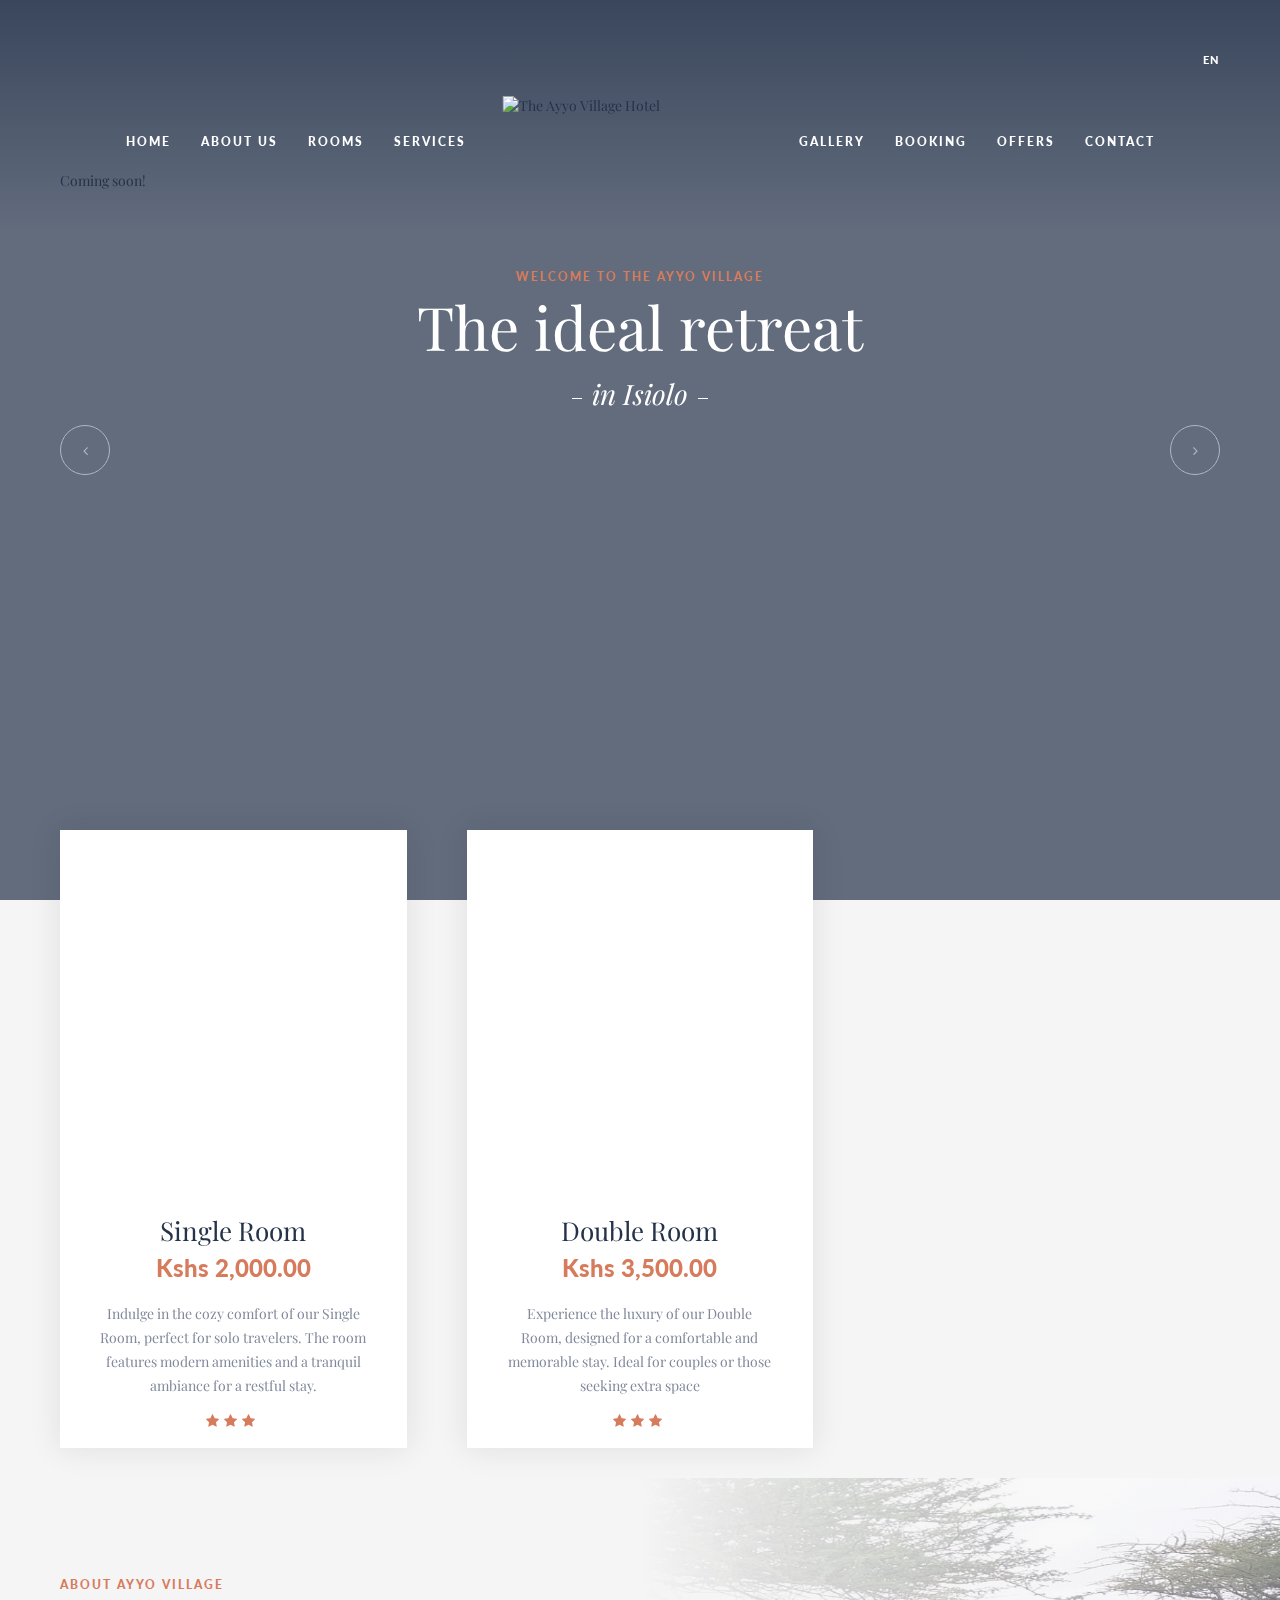
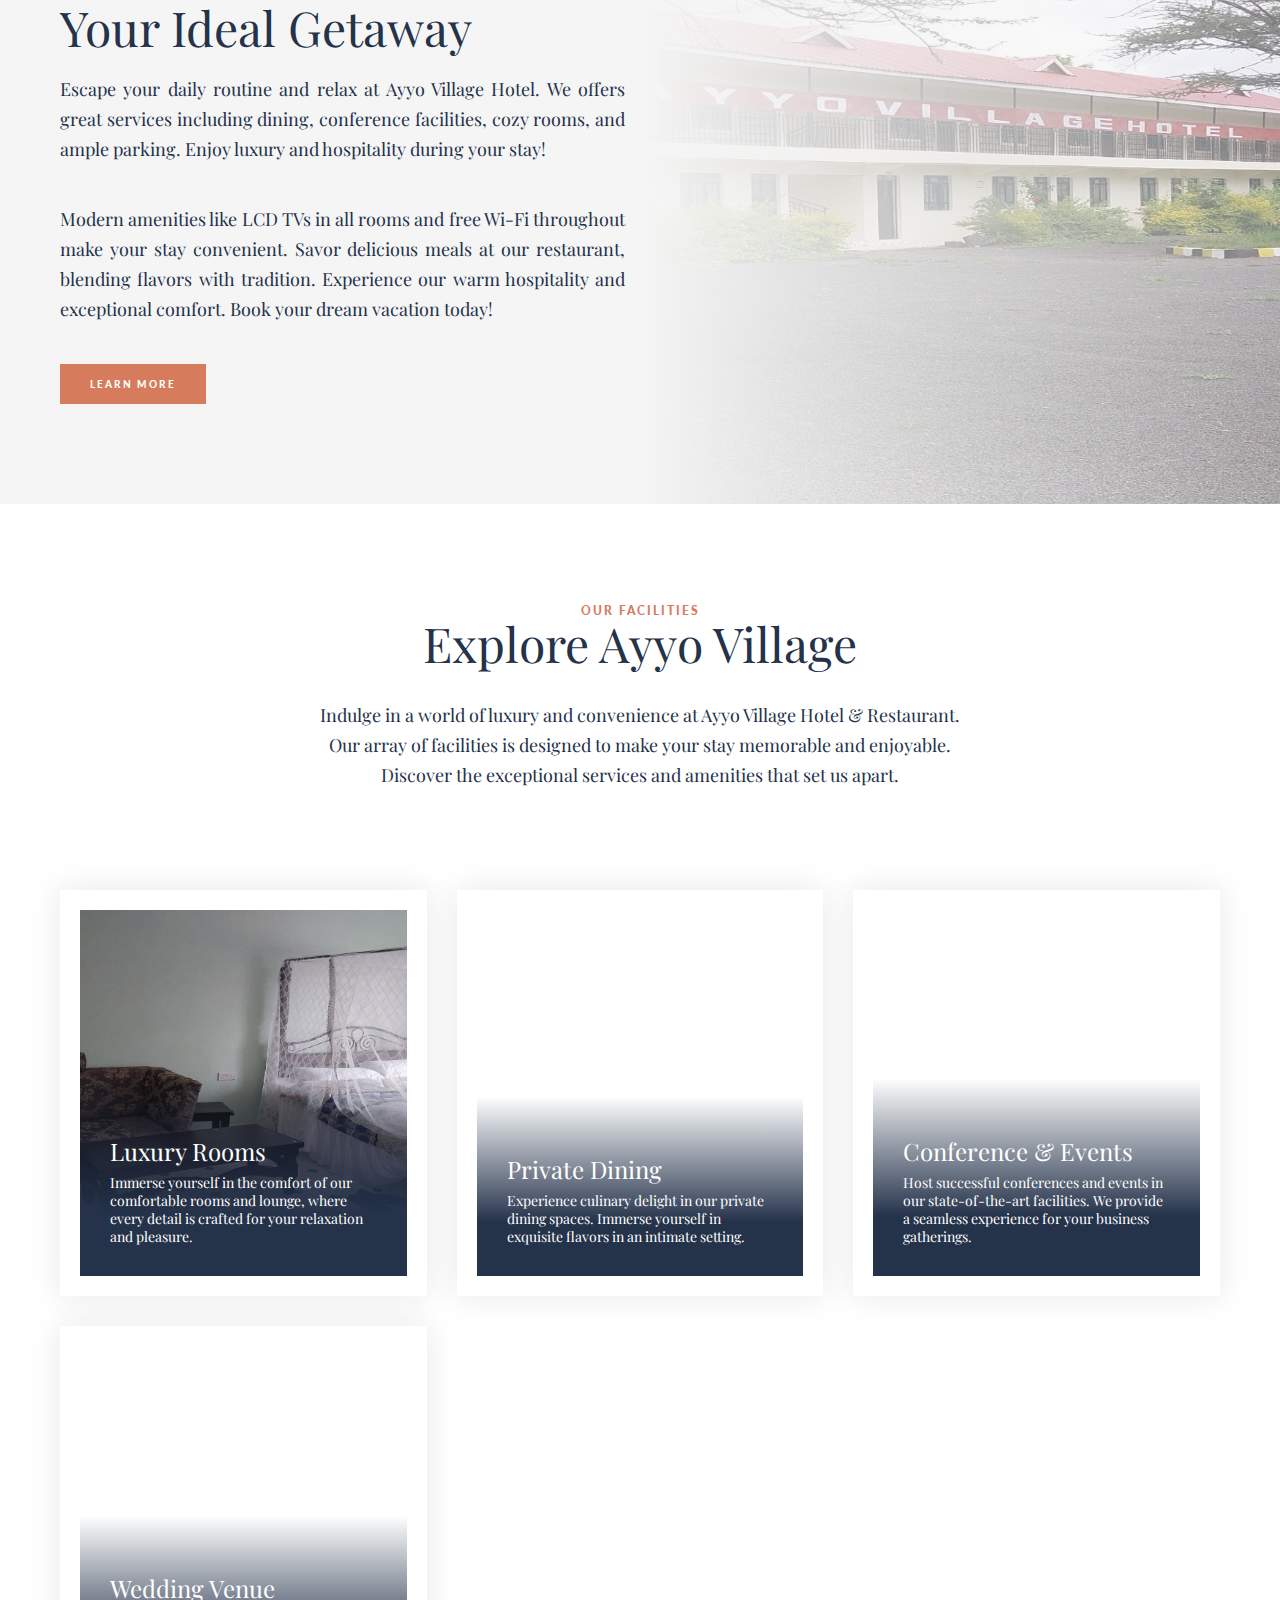
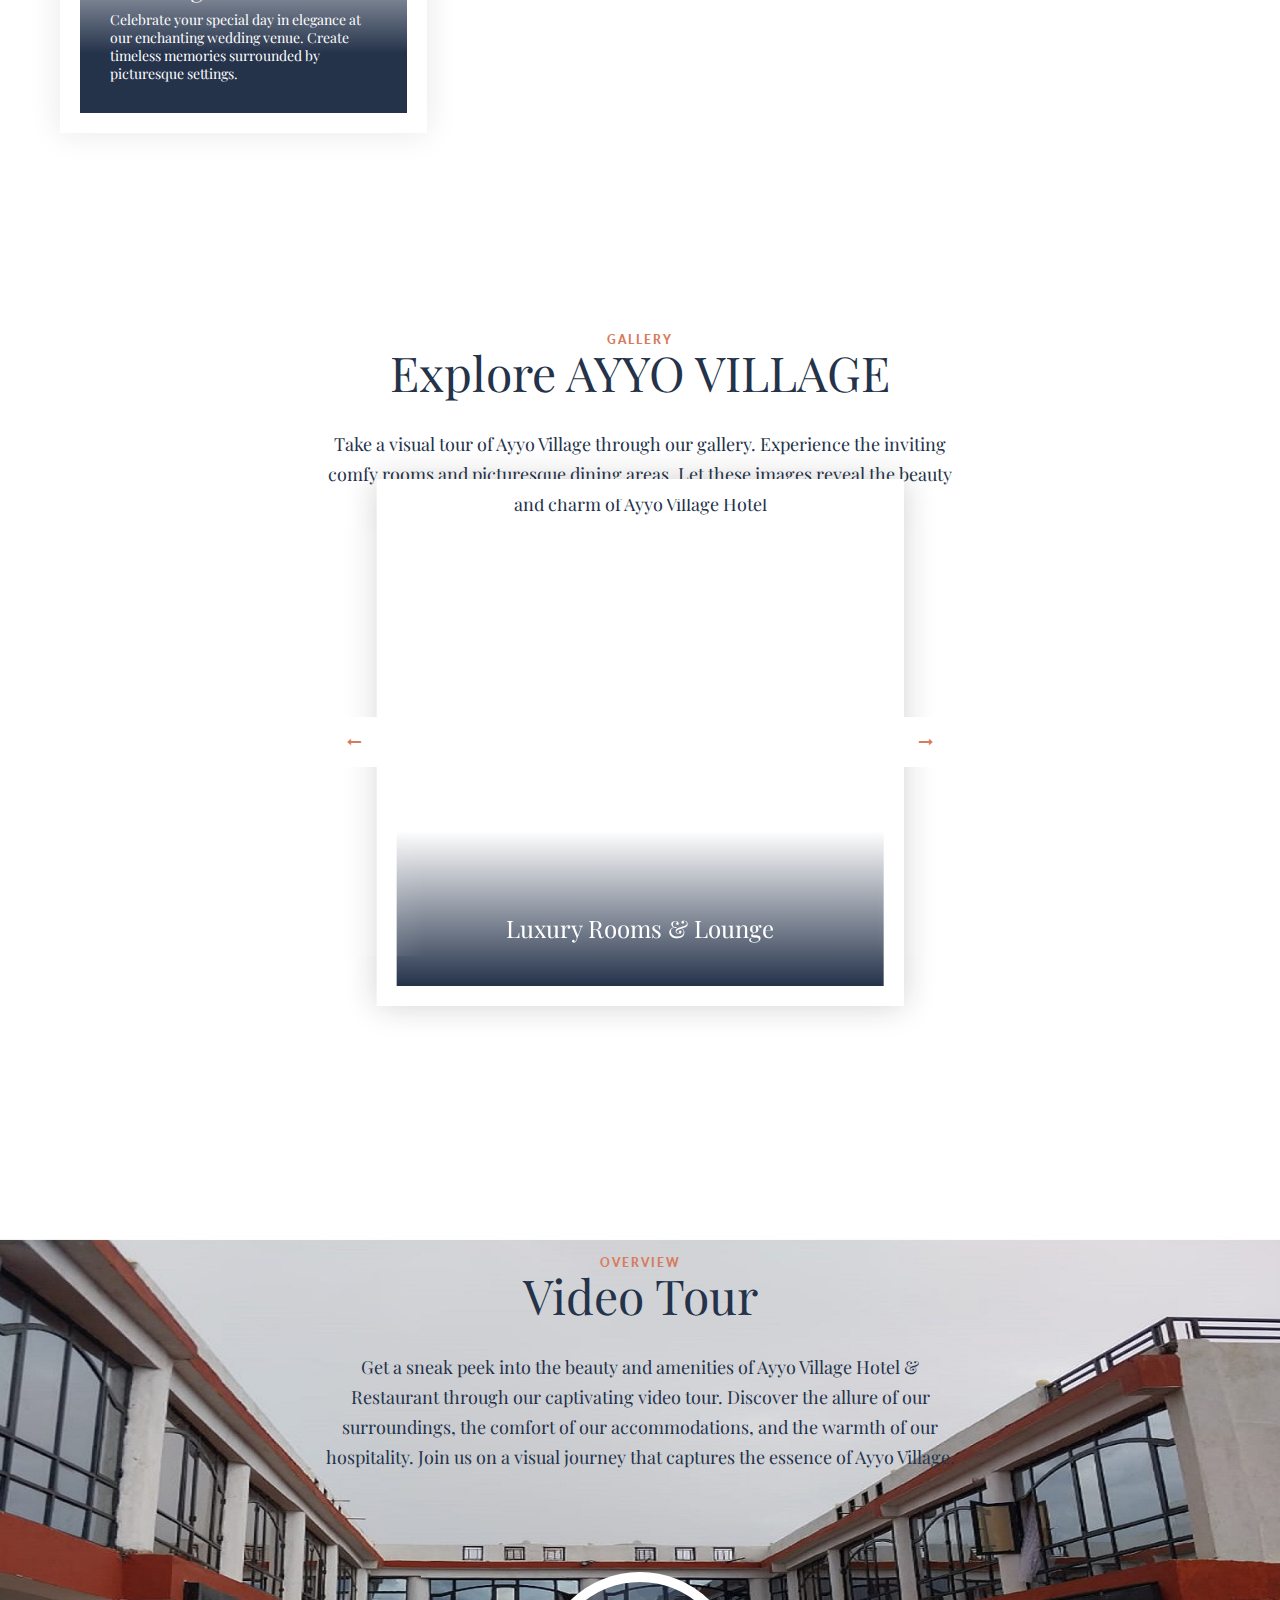
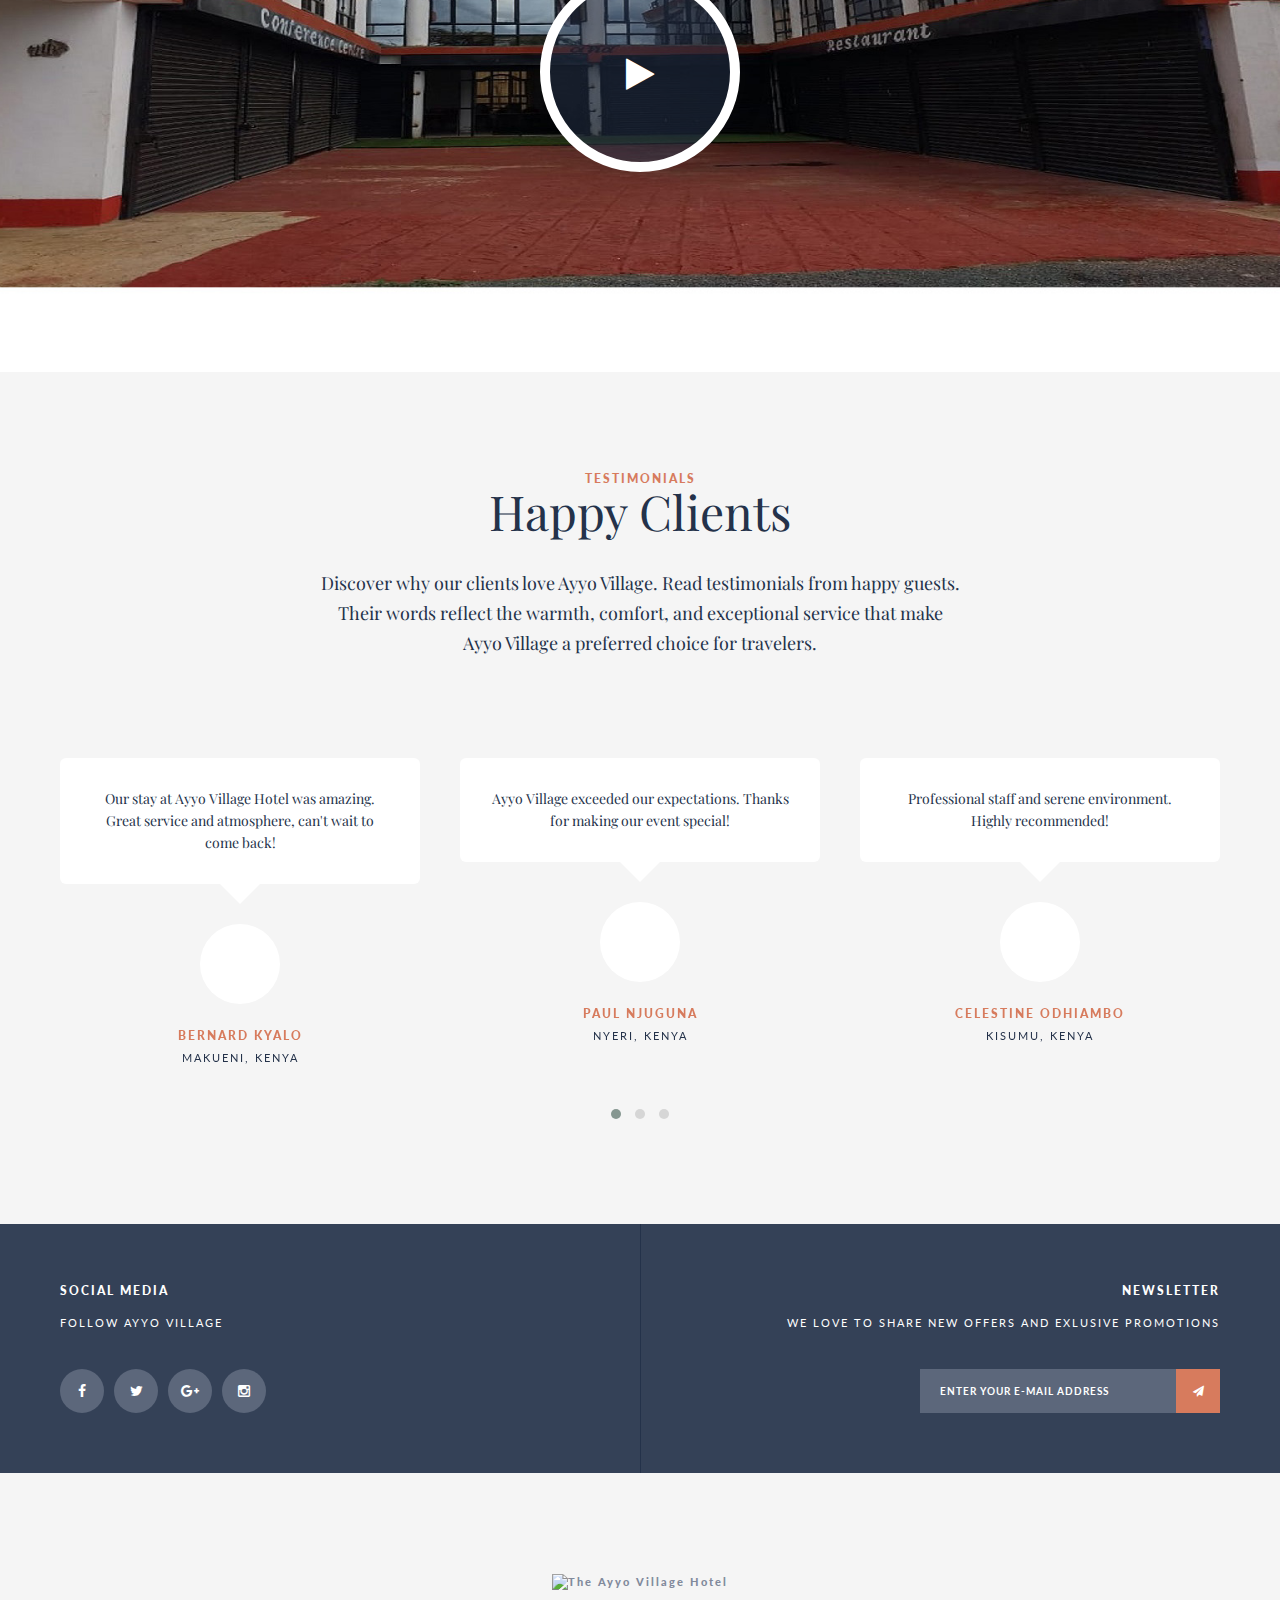
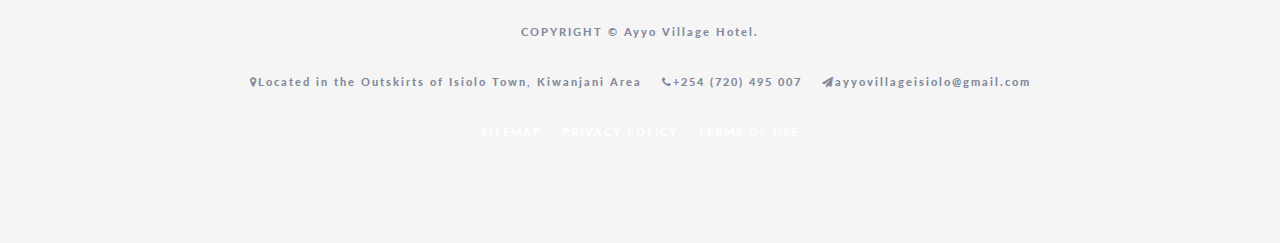
==== commit bc486c10: "Add files via upload" ====
--- a/index.html
+++ b/index.html
@@ -4,7 +4,7 @@
 
 <!-- Basic Page Head -->
 <meta http-equiv="Content-Type" content="text/html; charset=utf-8">
-<title>Ayyo Village Hotel and Restaurant</title>
+<title>Ayyo Village Hotel</title>
 
 <!-- Mobile Meta -->
 <meta name="viewport" content="width=device-width, initial-scale=1.0, minimum-scale=1.0, maximum-scale=1.0, user-scalable=no">
@@ -54,11 +54,13 @@
         <div class="wrapper">
             <div class="header-contact">
                 <ul>
+                    <!--
                     <li>+254 (720) 495 007</li>
                     <li><a href="#" target="_blank"><i class="fa fa-facebook"></i></a></li>
                     <li><a href="#" target="_blank"><i class="fa fa-twitter"></i></a></li>
                     <li><a href="#" target="_blank"><i class="fa fa-google-plus"></i></a></li>
                     <li><a href="#" target="_blank"><i class="fa fa-instagram"></i></a></li>
+                    -->
                 </ul>
             </div>
             <div class="header-lang">
@@ -81,7 +83,7 @@
                     <li><a href="aboutus.html">ABOUT US</a></li>
                     <li class="sub"><a href="rooms.html">ROOMS</a>
                         <ul>
-                            <li><a href="rooms.html">ROOMS LISTING</a></li>
+                            <!-- li><a href="rooms.html">ROOMS LISTING</a></li -->
                             <li><a href="rooms-detail.html">ROOMS DETAIL</a></li>
                         </ul>
                     </li>
@@ -89,19 +91,24 @@
                 </ul>
                 <ul class="nav-right">
                     <li><a href="gallery.html">GALLERY</a></li>
-                    <li><a href="booking.html">BOOKING</a></li>
-                    <li class="sub"><a href="blog.html">BLOG</a>
-                        <ul>
+                    <li id="bookingButton"><a href="#">BOOKING</a></li>
+                    <li id="blogButton"><a href="#">OFFERS</a></li>
+                        <!-- ul>
                             <li><a href="blog.html">BLOG LISTING</a></li>
                             <li><a href="blog-single.html">BLOG SINGLE PHOTO</a></li>
                             <li><a href="blog-single-gallery.html">BLOG SINGLE GALLERY</a></li>
                             <li><a href="blog-single-vimeo.html">BLOG SINGLE VIMEO</a></li>
                             <li><a href="blog-single-youtube.html">BLOG SINGLE YOUTUBE</a></li>
-                        </ul>
+                        </ul -->
                     </li>
                     <li><a href="contactus.html">CONTACT</a></li>
                 </ul>
             </div>
+             
+            <div id="popup" class="popup">
+                <p>Coming soon!</p>
+            </div>
+
             <div class="header-toggle">
                 <i class="fa fa-bars"></i>
             </div>
@@ -141,7 +148,7 @@
                         <div class="wrapper">
                             <div class="item-inner">
                                 <h5>WELCOME TO THE AYYO VILLAGE</h5>
-                                <h1>Experience the luxury</h1>
+                                <h1>Experience the comfort</h1>
                                 <h2>in Isiolo</h2>
                             </div>
                         </div>
@@ -149,6 +156,7 @@
                 </div>
                 <!-- Slider Carousel End -->
                 <!-- Slider Booking -->
+                <!--
                 <div class="slider-booking">
                     <div class="wrapper">
                         <h5>RESERVE YOUR STAY</h5>
@@ -187,10 +195,12 @@
                         </form>
                     </div>
                 </div>
+                 -->
                 <!-- Slider Booking End -->
             </div>
         </div>
     </div>
+    
     <!-- Section Slider End -->
 
     <!-- Section Rooms -->
@@ -209,7 +219,7 @@
                     <div class="rooms-item">
                         <div class="item-inner">
                             <div class="item-photo">
-                                <a href="rooms-detail.html" data-background="https://res.cloudinary.com/drcqfiqpv/image/upload/v1664874992/singleroom_cw5pt3.png"></a>
+                                <a href="rooms-detail.html" data-background="https://res.cloudinary.com/dfwpmwtff/image/upload/v1706793702/Singleroom.png"></a>
                             </div>
                             <div class="item-desc">
                                 <h2><a href="rooms-detail.html">Single Room</a></h2>
@@ -232,6 +242,9 @@
                             </div>
                         </div>
                     </div>
+                    
+                    <!-- Room hide
+
                     <div class="rooms-item">
                         <div class="item-inner">
                             <div class="item-photo">
@@ -272,6 +285,9 @@
                         </div>
                     </div> 
                 </div>
+
+                end of Room hide-->
+
                 <!-- Rooms Carousel End -->
             </div>
         </div>
@@ -286,11 +302,9 @@
                     <div class="row">
                         <div class="col-md-6">
                             <h5>ABOUT AYYO VILLAGE</h5>
-                            <h2>Your Perfect Escape</h2>
-                            <p>Tired of your daily routine? Seeking for a place to stay and rest with your family? You are in the right place!
-                                Ayyo Village Hotel & Restaurant offers the best services in Isiolo: outdoor swimming pool, gym, restaurant, conference rooms, comfy rooms and parking space. Discover all the services that Ayyo Village Hotel & Restaurant can offer you and come and enjoy our best visits with us.Our Hotel & Restaurant provides luxury and historic accommodations for travelers. It combines modern style and amenities with traditional values. 
-                                All rooms are equipped with air conditioners and LCD TVs. Free WI-FI service is available throughout the territory of the hotel. Our restaurant food and meals from world cuisines unite people connecting history and traditions. Experience our warm hospitality, high quality of service and exceptional comfort! Make a reservation for your dream vacation today!   
-                                </p>
+                            <h2>Your Ideal Getaway</h2>
+                            <p>Escape your daily routine and relax at Ayyo Village Hotel. We offers great services including dining, conference facilities, cozy rooms, and ample parking. Enjoy luxury and hospitality during your stay!</p> 
+                            <p>Modern amenities like LCD TVs in all rooms and free Wi-Fi throughout make your stay convenient. Savor delicious meals at our restaurant, blending flavors with tradition. Experience our warm hospitality and exceptional comfort. Book your dream vacation today! </p>
                             <a href="aboutus.html" class="btn">LEARN MORE</a>
                         </div>
                     </div>
@@ -317,13 +331,13 @@
                         <div class="col-lg-4 col-sm-6">
                             <div class="features-item" data-background="assets/img/photo-services-1-2.jpg">
                                 <a href="#">
-                                    <h3>Luxury Rooms &amp; Lounge</h3>
-                                    <p>Immerse yourself in the comfort of our luxurious rooms and lounge, where every detail is crafted for your relaxation and pleasure.</p>
+                                    <h3>Luxury Rooms</h3>
+                                    <p>Immerse yourself in the comfort of our comfortable rooms and lounge, where every detail is crafted for your relaxation and pleasure.</p>
                                 </a>
                             </div>
                         </div>
                         <div class="col-lg-4 col-sm-6">
-                            <div class="features-item" data-background="assets/img/photo-services-2-1.jpg">
+                            <div class="features-item" data-background="https://res.cloudinary.com/dfwpmwtff/image/upload/v1706893845/Facilities_PrivateDinning.png">
                                 <a href="#">
                                     <h3>Private Dining</h3>
                                     <p>Experience culinary delight in our private dining spaces. Immerse yourself in exquisite flavors in an intimate setting.</p>
@@ -331,7 +345,7 @@
                             </div>
                         </div>
                         <div class="col-lg-4 col-sm-6">
-                            <div class="features-item" data-background="assets/img/photo-services-3-1.jpg">
+                            <div class="features-item" data-background="https://res.cloudinary.com/dfwpmwtff/image/upload/v1706793716/Conferencehalls.jpg">
                                 <a href="#">
                                     <h3>Conference &amp; Events</h3>
                                     <p>Host successful conferences and events in our state-of-the-art facilities. We provide a seamless experience for your business gatherings.</p>
@@ -339,13 +353,16 @@
                             </div>
                         </div>
                         <div class="col-lg-4 col-sm-6">
-                            <div class="features-item" data-background="assets/img/photo-services-4-1.jpg">
+                            <div class="features-item" data-background="https://res.cloudinary.com/dfwpmwtff/image/upload/v1706893838/Facilities_WeddingSpace.png">
                                 <a href="#">
                                     <h3>Wedding Venue</h3>
                                     <p>Celebrate your special day in elegance at our enchanting wedding venue. Create timeless memories surrounded by picturesque settings.</p>
                                 </a>
                             </div>
                         </div>
+
+                        <!-- Facility hide
+
                         <div class="col-lg-4 col-sm-6">
                             <div class="features-item" data-background="assets/img/photo-services-5-1.jpg">
                                 <a href="#">
@@ -362,6 +379,9 @@
                                 </a>
                             </div>
                         </div>
+
+                        end facility hide -->
+
                     </div>
                 </div>
                 <!-- Features Content End -->
@@ -377,42 +397,51 @@
                 <!-- Gallery Title -->
                 <div class="widget-title">
                     <h5>GALLERY</h5>
-                    <h2>Discover AYYO VILLAGE</h2>
-                    <p>Embark on a visual journey through Ayyo Village. Our gallery showcases the enchanting spaces, from the inviting swimming pool to the opulent luxury rooms and the picturesque private dining areas. Let the images speak of the beauty and charm that await you at Ayyo Village Hotel & Restaurant.</p>
-                </div>
+                        <h2>Explore AYYO VILLAGE</h2>
+                        <p>Take a visual tour of Ayyo Village through our gallery. Experience the inviting comfy rooms and picturesque dining areas. Let these images reveal the beauty and charm of Ayyo Village Hotel</p>
                 <!-- Gallery Title End -->
                 <!-- Gallery Carousel -->
+
+                
                 <div class="widget-carousel owl-carousel owl-theme">
+
+                    <!--
                     <div class="gallery-item">
                         <a href="assets/img/photo-services-6-1.jpg" data-background="assets/img/photo-services-6-1.jpg" title="Photo Name" class="popup-gallery">
                             <span class="item-text">Swimming Pool</span>
                         </a>
                     </div>
+                    -->
+
                     <div class="gallery-item">
-                        <a href="assets/img/photo-services-1-2.jpg" data-background="assets/img/photo-services-1-2.jpg" title="Photo Name" class="popup-gallery">
+                        <a href="https://res.cloudinary.com/dfwpmwtff/image/upload/v1706894654/Facilities_Luxuryrooms.png" data-background="https://res.cloudinary.com/dfwpmwtff/image/upload/v1706894654/Facilities_Luxuryrooms.png" title="Photo Name" class="popup-gallery">
                             <span class="item-text">Luxury Rooms &amp; Lounge</span>
                         </a>
                     </div>
                     <div class="gallery-item">
-                        <a href="assets/img/photo-services-2-1.jpg" data-background="assets/img/photo-services-2-1.jpg" title="Photo Name" class="popup-gallery">
+                        <a href="https://res.cloudinary.com/dfwpmwtff/image/upload/v1706893845/Facilities_PrivateDinning.png" data-background="https://res.cloudinary.com/dfwpmwtff/image/upload/v1706893845/Facilities_PrivateDinning.png" title="Photo Name" class="popup-gallery">
                             <span class="item-text">Private Dining</span>
                         </a>
                     </div>
                     <div class="gallery-item">
-                        <a href="assets/img/photo-services-3-1.jpg" data-background="assets/img/photo-services-3-1.jpg" title="Photo Name" class="popup-gallery">
+                        <a href="https://res.cloudinary.com/dfwpmwtff/image/upload/v1706894466/Facilities_ConferenceHalls.png" data-background="https://res.cloudinary.com/dfwpmwtff/image/upload/v1706894466/Facilities_ConferenceHalls.png" title="Photo Name" class="popup-gallery">
                             <span class="item-text">Conference &amp; Events</span>
                         </a>
                     </div>
                     <div class="gallery-item">
-                        <a href="assets/img/photo-services-4-1.jpg" data-background="assets/img/photo-services-4-1.jpg" title="Photo Name" class="popup-gallery">
+                        <a href="https://res.cloudinary.com/dfwpmwtff/image/upload/v1706893838/Facilities_WeddingSpace.png" data-background="https://res.cloudinary.com/dfwpmwtff/image/upload/v1706893838/Facilities_WeddingSpace.png" title="Photo Name" class="popup-gallery">
                             <span class="item-text">Wedding Venue</span>
                         </a>
                     </div>
+
+                    <!--
                     <div class="gallery-item">
                         <a href="assets/img/photo-services-5-1.jpg" data-background="assets/img/photo-services-5-1.jpg" title="Photo Name" class="popup-gallery">
                             <span class="item-text">Spa &amp; Beauty Center</span>
                         </a>
                     </div>
+                    -->
+
                 </div>
                 <!-- Gallery Carousel End -->
             </div>
@@ -440,174 +469,10 @@
         </div>
     </div>
     <!-- Section Video End -->
-
-    <!-- Section Offers -->
-    <div class="section">
-        <div class="widget-offers-grid" data-background="assets/img/photo-offers.jpg">
-            <div class="wrapper-inner">
-                <!-- Offers Title -->
-                <div class="widget-title">
-                    <h5>OFFERS</h5>
-                    <h2>The Ayyo Village Special Offers</h2>
-                    <p>Experience Ayyo Village with our special offers. Stay 3 nights and save 20%, explore wedding specials, indulge in the launch offer at our spa, or enjoy a free glass of French coffee with our daily classics menu. These exclusive offers are crafted to enhance your stay and create lasting memories.</p>
-                </div>
-                <!-- Offers Title End -->
-                <!-- Offers Content -->
-                <div class="widget-inner">
-                    <div class="offers-item">
-                        <div class="item-inner">
-                            <div class="item-photo" data-background="assets/img/photo-offers-1.jpg"></div>
-                            <div class="item-desc">
-                                <h3>Stay 3 Nights - Save 20%</h3>
-                                <p>Extend your stay and indulge in the charm of Ayyo Village. Book a 3-night getaway and enjoy an exclusive 20% discount. Immerse yourself in the tranquility of our surroundings while saving on your unforgettable experience.</p>
-                                <a href="#" class="btn-link">READ MORE</a>
-                            </div>
-                        </div>
-                    </div>
-                    <div class="offers-item">
-                        <div class="item-inner">
-                            <div class="item-photo" data-background="assets/img/photo-offers-2.jpg"></div>
-                            <div class="item-desc">
-                                <h3>Weddings Special Offer 2016</h3>
-                                <p>Celebrate your special day at Ayyo Village Hotel with our exclusive Weddings Special Offer for 2023. Create everlasting memories in our picturesque venue, surrounded by nature's beauty. Let us turn your dream wedding into a reality.</p>
-                                <a href="#" class="btn-link">READ MORE</a>
-                            </div>
-                        </div>
-                    </div>
-                    <div class="offers-item">
-                        <div class="item-inner">
-                            <div class="item-photo" data-background="assets/img/photo-offers-3.jpg"></div>
-                            <div class="item-desc">
-                                <h3>Spa Treatment Launch Offer</h3>
-                                <p>Pamper yourself with our Spa Treatment Launch Offer. Rejuvenate your body and soul with our specially curated spa packages. Experience bliss and relaxation as our skilled therapists cater to your well-being in the serene ambiance of Ayyo Village.</p>
-                                <a href="#" class="btn-link">READ MORE</a>
-                            </div>
-                        </div>
-                    </div>
-                    <div class="offers-item">
-                        <div class="item-inner">
-                            <div class="item-photo" data-background="assets/img/photo-offers-4.jpg"></div>
-                            <div class="item-desc">
-                                <h3>Free Glass of French Coffee with Daily Classics Menu</h3>
-                                <p>Savor the flavors of Ayyo Village with our Daily Classics Menu. Enjoy a complimentary glass of French coffee with every order. Immerse yourself in the culinary delights of our menu while relishing the warmth of our hospitality.</p>
-                                <a href="#" class="btn-link">READ MORE</a>
-                            </div>
-                        </div>
-                    </div>
-                </div>
-                <!-- Offers Content End -->
-            </div>
-        </div>
-    </div>
-    <!-- Section Offers End -->
-
-    <!-- Section Blog -->
-    <div class="section">
-        <div class="widget-blog-carousel">
-            <div class="wrapper-full-inner">
-                <!-- Blog Title -->
-                <div class="widget-title">
-                    <h5>BLOG</h5>
-                    <h2>Latest News</h2>
-                    <p>Stay updated with the latest news from Ayyo Village. From the best things to do in Isiolo to a leisurely walk around our hotel, top events in the area, and a peek into our Texas Tours week – our blog keeps you informed and entertained. Join us on a virtual journey through articles, videos, and event highlights.</p>
-                </div>
-                <!-- Blog Title End -->
-                <!-- Blog Carousel -->
-                <div class="widget-carousel owl-carousel owl-theme">
-                    <div class="blog-item">
-                        <div class="item-media">
-                            <div class="item-date"><b>20</b>DEC</div>
-                            <div class="media-photo">
-                                <a href="blog-single.html" data-background="assets/img/photo-blog-1.jpg"></a>    
-                            </div>
-                        </div>
-                        <div class="item-desc">
-                            <h3><a href="blog-single.html">Festive Delights: Isiolo's Top Events This December</a></h3>
-                            <h5>EVENTS</h5>
-                            <p>Discover the exciting events happening in Isiolo this December. From cultural festivals to holiday celebrations, our guide will ensure you make the most of your visit. Join us in creating lasting memories at Ayyo Village Hotel.</p>
-                            <a href="blog-single.html" class="btn-link">READ MORE</a>
-                        </div>
-                    </div>
-                    <div class="blog-item">
-                        <div class="item-media">
-                            <div class="item-date"><b>14</b>NOV</div>
-                            <div class="media-photo">
-                                <a href="blog-single.html" data-background="assets/img/photo-blog-2.jpg"></a>    
-                            </div>
-                        </div>
-                        <div class="item-desc">
-                            <h3><a href="blog-single.html">Nature's Retreat: A Tranquil Walk around Ayyo Village</a></h3>
-                            <h5>TRAVEL</h5>
-                            <p>Embark on a peaceful stroll around Ayyo Village Hotel's lush surroundings. Breathe in the fresh air, enjoy the picturesque landscapes, and immerse yourself in the tranquility that nature provides. A perfect escape from the hustle and bustle.</p>
-                            <a href="blog-single.html" class="btn-link">READ MORE</a>
-                        </div>
-                    </div>
-                    <div class="blog-item">
-                        <div class="item-media">
-                            <div class="item-date"><b>18</b>NOV</div>
-                            <div class="media-photo">
-                                <a href="blog-single.html" data-background="assets/img/photo-blog-3.jpg"></a>    
-                            </div>
-                        </div>
-                        <div class="item-desc">
-                            <h3><a href="blog-single.html">Exploring Isiolo: A Journey into the Heart of Culture</a></h3>
-                            <h5>CULTURE</h5>
-                            <p>Join us on a cultural adventure through Isiolo, discovering the traditions, flavors, and vibrant life that make our community unique. From local markets to hidden gems, experience the richness of Isiolo with Ayyo Village Hotel.</p>
-                            <a href="blog-single.html" class="btn-link">READ MORE</a>
-                        </div>
-                    </div>
-                    <div class="blog-item">
-                        <div class="item-media">
-                            <div class="item-date"><b>17</b>OCT</div>
-                            <div class="media-gallery">
-                                <div class="media-carousel owl-carousel owl-theme owl-type1">
-                                    <a href="blog-single-gallery.html" data-background="assets/img/photo-blog-4.jpg"></a>
-                                    <a href="blog-single-gallery.html" data-background="assets/img/photo-blog-1.jpg"></a>
-                                    <a href="blog-single-gallery.html" data-background="assets/img/photo-blog-2.jpg"></a>
-                                </div>
-                            </div>
-                        </div>
-                        <div class="item-desc">
-                            <h3><a href="blog-single-gallery.html">Capturing Moments: Texas Tours Week at Ayyo Village</a></h3>
-                            <h5>EVENTS</h5>
-                            <p>Relive the excitement of Texas Tours Week at Ayyo Village through captivating images. From adventurous outings to cozy evenings, our gallery showcases the diverse experiences our guests enjoyed during this special event.</p>
-                            <a href="blog-single-gallery.html" class="btn-link">READ MORE</a>
-                        </div>
-                    </div>
-                    <div class="blog-item">
-                        <div class="item-media">
-                            <div class="item-date"><b>14</b>AUG</div>
-                            <div class="media-video video-full">
-                                <iframe src="http://player.vimeo.com/video/39493181?title=0&amp;byline=0&amp;portrait=0&amp;autoplay=0" width="500" height="281"></iframe>
-                            </div>
-                        </div>
-                        <div class="item-desc">
-                            <h3><a href="blog-single-vimeo.html">A Glimpse of Luxury: The Ayyo Village Hotel Experience</a></h3>
-                            <h5>ACCOMONDATION</h5>
-                            <p>Indulge in the ultimate holiday gift with a stay at Ayyo Village Hotel. Our video tour gives you a sneak peek into the luxurious accommodations, exquisite dining, and unparalleled hospitality that await you at our splendid retreat.</p>
-                            <a href="blog-single-vimeo.html" class="btn-link">READ MORE</a>
-                        </div>
-                    </div>
-                    <div class="blog-item">
-                        <div class="item-media">
-                            <div class="item-date"><b>12</b>MAY</div>
-                            <div class="media-video video-full">
-                                <iframe src="http://www.youtube.com/embed/SqeYP8EU79M" width="560" height="315" allowfullscreen></iframe>
-                            </div>
-                        </div>
-                        <div class="item-desc">
-                            <h3><a href="blog-single-youtube.html">Savoring Moments: Holiday Dining & &amp; Afternoon Tea Specials</a></h3>
-                            <h5>SERVICES</h5>
-                            <p>Experience the joy of holiday dining and delightful afternoon tea specials at Ayyo Village. From mouthwatering dishes to charming settings, our offerings are designed to make your holiday season truly memorable.</p>
-                            <a href="blog-single-youtube.html" class="btn-link">READ MORE</a>
-                        </div>
-                    </div>
-                </div>
-                <!-- Blog Carousel End -->
-            </div>
-        </div>
-    </div>
-    <!-- Section Blog End -->
+    
+     
+ 
+
 
     <!-- Section Testimonials -->
     <div class="section">
@@ -617,90 +482,89 @@
                 <div class="widget-title">
                     <h5>TESTIMONIALS</h5>
                     <h2>Happy Clients</h2>
-                    <p>Discover why our clients love Ayyo Village. Read testimonials from happy guests like Boru Dika, Paul Mero, Lucy Mworia, and Boss Mohamed. Their words reflect the warmth, comfort, and exceptional service that make Ayyo Village a preferred choice for travelers.</p>
+                    <p>Discover why our clients love Ayyo Village. Read testimonials from happy guests. Their words reflect the warmth, comfort, and exceptional service that make Ayyo Village a preferred choice for travelers.</p>
                 </div>
                 <!-- Testimonials Title End -->
                 <!-- Testimonials Carousel -->
                 <div class="widget-carousel owl-carousel owl-theme">
                     <div class="testimonials-item">
                         <div class="item-comment">
-                            Our stay at Ayyo Village Hotel was truly enchanting. The serene atmosphere and impeccable service made it a memorable experience. We can't wait to visit again!
-                        </div>
-                        <div class="item-customer">
-                            <div class="customer-photo" data-background="assets/img/user-1.jpg"></div>
-                            <h5>BORU DIKA</h5>
-                            <h6>CEHRAB, ISIOLO</h6>
-                        </div>
-                    </div>
-                    <div class="testimonials-item">
-                        <div class="item-comment">
-                            Ayyo Village exceeded our expectations. The warm hospitality and attention to detail made our event truly special. Thank you for making it a day to remember!
-                        </div>
-                        <div class="item-customer">
-                            <div class="customer-photo" data-background="assets/img/user-2.jpg"></div>
-                            <h5>PAUL MERO</h5>
-                            <h6>BURAT, ISIOLO</h6>
-                        </div>
-                    </div>
-                    <div class="testimonials-item">
-                        <div class="item-comment">
-                            The spa treatment at Ayyo Village was a rejuvenating experience. Professional staff and a tranquil environment made it the perfect escape. Highly recommended!
-                        </div>
-                        <div class="item-customer">
-                            <div class="customer-photo" data-background="assets/img/user-3.jpg"></div>
-                            <h5>LUCY MWORIA</h5>
-                            <h6>WABERA, ISIOLO</h6>
-                        </div>
-                    </div>
-                    <div class="testimonials-item">
-                        <div class="item-comment">
-                            Our wedding at Ayyo Village was a dream come true. The stunning venue, delicious menu, and attentive staff made it an unforgettable celebration. Thank you for making our day magical!
-                        </div>
-                        <div class="item-customer">
-                            <div class="customer-photo" data-background="assets/img/user-4.jpg"></div>
-                            <h5>BOSS MOHAMED</h5>
-                            <h6>SOUTH SUDAN</h6>
-                        </div>
-                    </div>
-                    <div class="testimonials-item">
-                        <div class="item-comment">
-                            Ayyo Village Hotel is a hidden gem in Isiolo. The beautiful rooms, delicious dining, and friendly staff made our stay remarkable. We can't wait to return and explore more of what Ayyo Village has to offer!
-                        </div>
-                        <div class="item-customer">
-                            <div class="customer-photo" data-background="assets/img/user-1.jpg"></div>
-                            <h5>BORU DIKA</h5>
-                            <h6>SALETI, ISIOLO</h6>
-                        </div>
-                    </div>
-                    <div class="testimonials-item">
-                        <div class="item-comment">
-                            We hosted a conference at Ayyo Village, and it was a huge success. The modern facilities, comfortable spaces, and top-notch service impressed both us and our attendees. Ayyo Village is the perfect venue for corporate events.
-                        </div>
-                        <div class="item-customer">
-                            <div class="customer-photo" data-background="assets/img/user-2.jpg"></div>
-                            <h5>GALGALO WAKO</h5>
-                            <h6>MERTI, ISIOLO</h6>
-                        </div>
-                    </div>
-                    <div class="testimonials-item">
-                        <div class="item-comment">
-                            The attention to detail at Ayyo Village is unmatched. From the cozy rooms to the delicious dining options, every aspect of our stay was carefully curated. It truly felt like a home away from home.
-                        </div>
-                        <div class="item-customer">
-                            <div class="customer-photo" data-background="assets/img/user-3.jpg"></div>
-                            <h5>IBRAHIM MUGUNA</h5>
-                            <h6>NKUBU, MERU</h6>
-                        </div>
-                    </div>
-                    <div class="testimonials-item">
-                        <div class="item-comment">
-                            Ayyo Village Hotel's commitment to excellence shines through. The swimming pool, spa, and other amenities provided a perfect balance of relaxation and entertainment. Thank you for making our holiday unforgettable.
-</div>
-                        </div>
-                        <div class="item-customer">
-                            <div class="customer-photo" data-background="assets/img/user-4.jpg"></div>
-                            <h5>BOSS MOHAMED</h5>
-                            <h6>SOUTH SUDAN</h6>
+                            Our stay at Ayyo Village Hotel was amazing. Great service and atmosphere, can't wait to come back!
+                        </div>
+                        <div class="item-customer">
+                            <div class="customer-photo" data-background="https://res.cloudinary.com/dfwpmwtff/image/upload/v1700553320/user.jpg"></div>
+                            <h5>BERNARD KYALO</h5>
+                            <h6>MAKUENI, KENYA</h6>
+                        </div>
+                    </div>
+                    <div class="testimonials-item">
+                        <div class="item-comment">
+                            Ayyo Village exceeded our expectations. Thanks for making our event special!
+                        </div>
+                        <div class="item-customer">
+                            <div class="customer-photo" data-background="https://res.cloudinary.com/dfwpmwtff/image/upload/v1700553320/user.jpg"></div>
+                            <h5>PAUL NJUGUNA</h5>
+                            <h6>NYERI, KENYA</h6>
+                        </div>
+                    </div>
+                    <div class="testimonials-item">
+                        <div class="item-comment">
+                            Professional staff and serene environment. Highly recommended!
+                        </div>
+                        <div class="item-customer">
+                            <div class="customer-photo" data-background="https://res.cloudinary.com/dfwpmwtff/image/upload/v1700553320/user.jpg"></div>
+                            <h5>CELESTINE ODHIAMBO</h5>
+                            <h6>KISUMU, KENYA</h6>
+                        </div>
+                    </div>
+                    <div class="testimonials-item">
+                        <div class="item-comment">
+                            Our wedding at Ayyo Village was perfect. Thanks for the unforgettable celebration!
+                        </div>
+                        <div class="item-customer">
+                            <div class="customer-photo" data-background="https://res.cloudinary.com/dfwpmwtff/image/upload/v1700553320/user.jpg"></div>
+                            <h5>JOSEPH LOITOK</h5>
+                            <h6>TURKANA, KENYA</h6>
+                        </div>
+                    </div>
+                    <div class="testimonials-item">
+                        <div class="item-comment">
+                            The beautiful rooms, delicious dining, and friendly staff made our stay remarkable.
+                        </div>
+                        <div class="item-customer">
+                            <div class="customer-photo" data-background="https://res.cloudinary.com/dfwpmwtff/image/upload/v1700553320/user.jpg"></div>
+                            <h5>ANNE NGAKI</h5>
+                            <h6>MERU, KENYA</h6>
+                        </div>
+                    </div>
+                    <div class="testimonials-item">
+                        <div class="item-comment">
+                            We hosted a successful conference at Ayyo Village. Perfect venue for events!
+                        </div>
+                        <div class="item-customer">
+                            <div class="customer-photo" data-background="https://res.cloudinary.com/dfwpmwtff/image/upload/v1700553320/user.jpg"></div>
+                            <h5>ZAIDA JUMA</h5>
+                            <h6>MOMBASA, KENYA</h6>
+                        </div>
+                    </div>
+                    <div class="testimonials-item">
+                        <div class="item-comment">
+                            Felt like a home away from home!.
+                        </div>
+                        <div class="item-customer">
+                            <div class="customer-photo" data-background="https://res.cloudinary.com/dfwpmwtff/image/upload/v1700553320/user.jpg"></div>
+                            <h5>MOHAMUD MOHAMED</h5>
+                            <h6>GARISSA, KENYA</h6>
+                        </div>
+                    </div>
+                    <div class="testimonials-item">
+                        <div class="item-comment">
+                            Perfect balance of relaxation and entertainment. Thank you for an unforgettable experience.
+                        </div>
+                        <div class="item-customer">
+                            <div class="customer-photo" data-background="https://res.cloudinary.com/dfwpmwtff/image/upload/v1700553320/user.jpg"></div>
+                            <h5>JUMA HUSSEIN</h5>
+                            <h6>ISIOLO, KENYA</h6>
                         </div>
                     </div>
                 </div>
@@ -751,7 +615,7 @@
                 <img src="https://res.cloudinary.com/drcqfiqpv/image/upload/v1664873109/LOGO_brown_WHITE_Small_II_k4u6gj.png" alt="The Ayyo Village Hotel">
             </div>
             <div class="footer-copyright">
-                <p>COPYRIGHT © Ayyo Village Hotel & Restaurant.</p>
+                <p>COPYRIGHT © Ayyo Village Hotel.</p>
             </div>
             <div class="footer-contact">
                 <ul>
@@ -791,5 +655,6 @@
 
 <!-- Custom Scripts -->
 <script src="assets/js/custom.js"></script>
+
 </body>
 </html>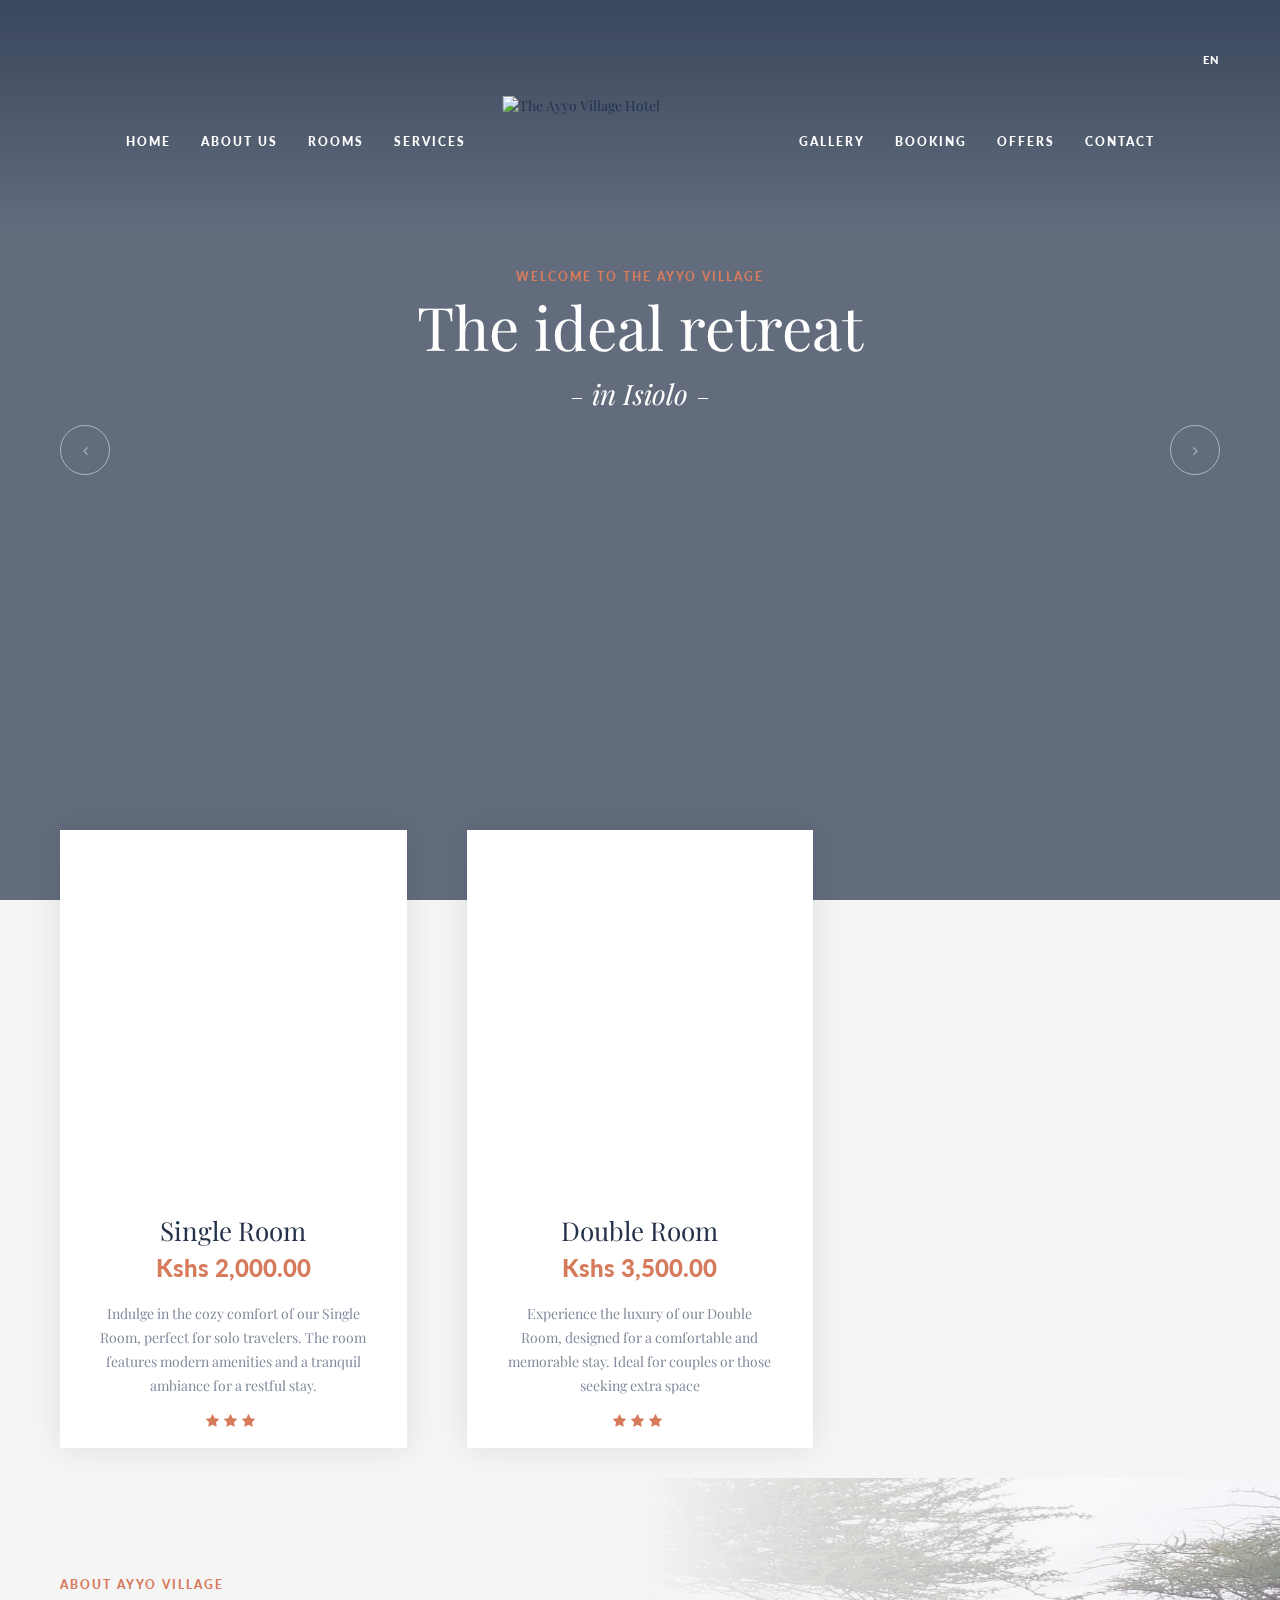
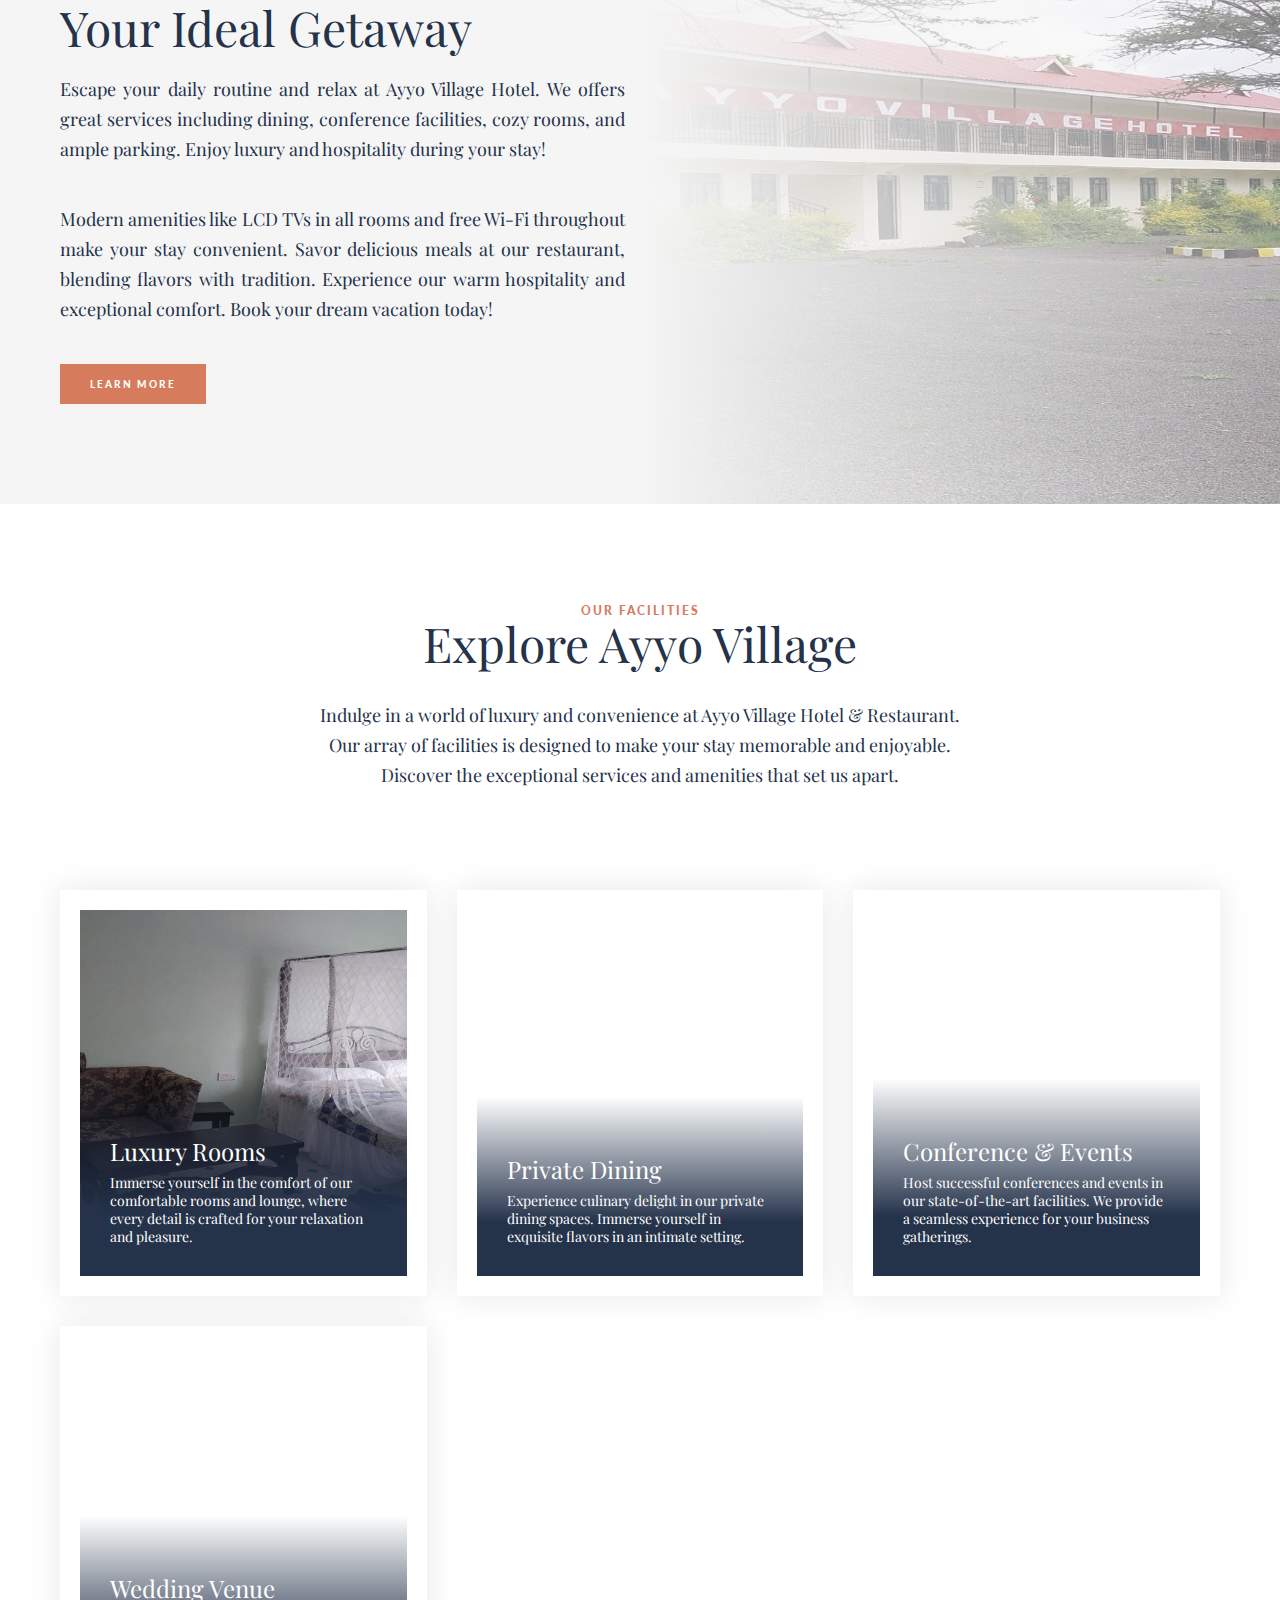
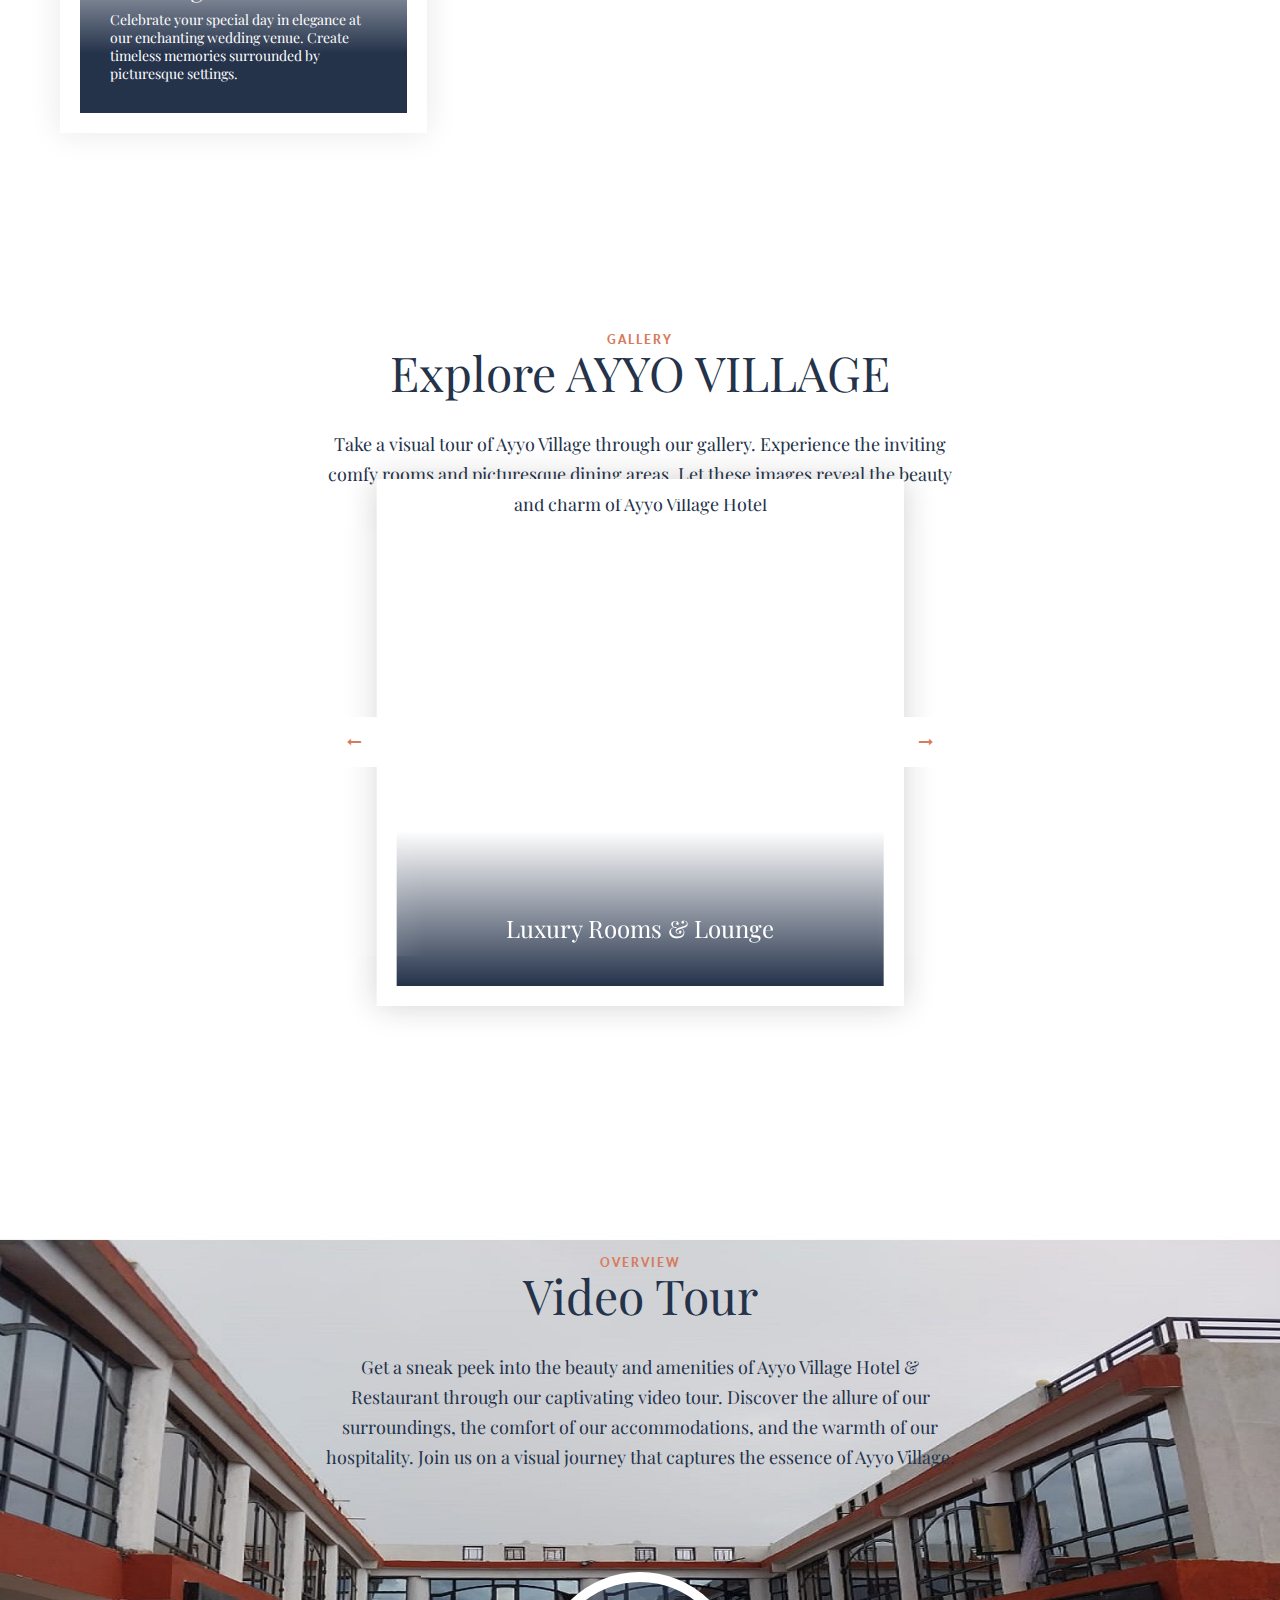
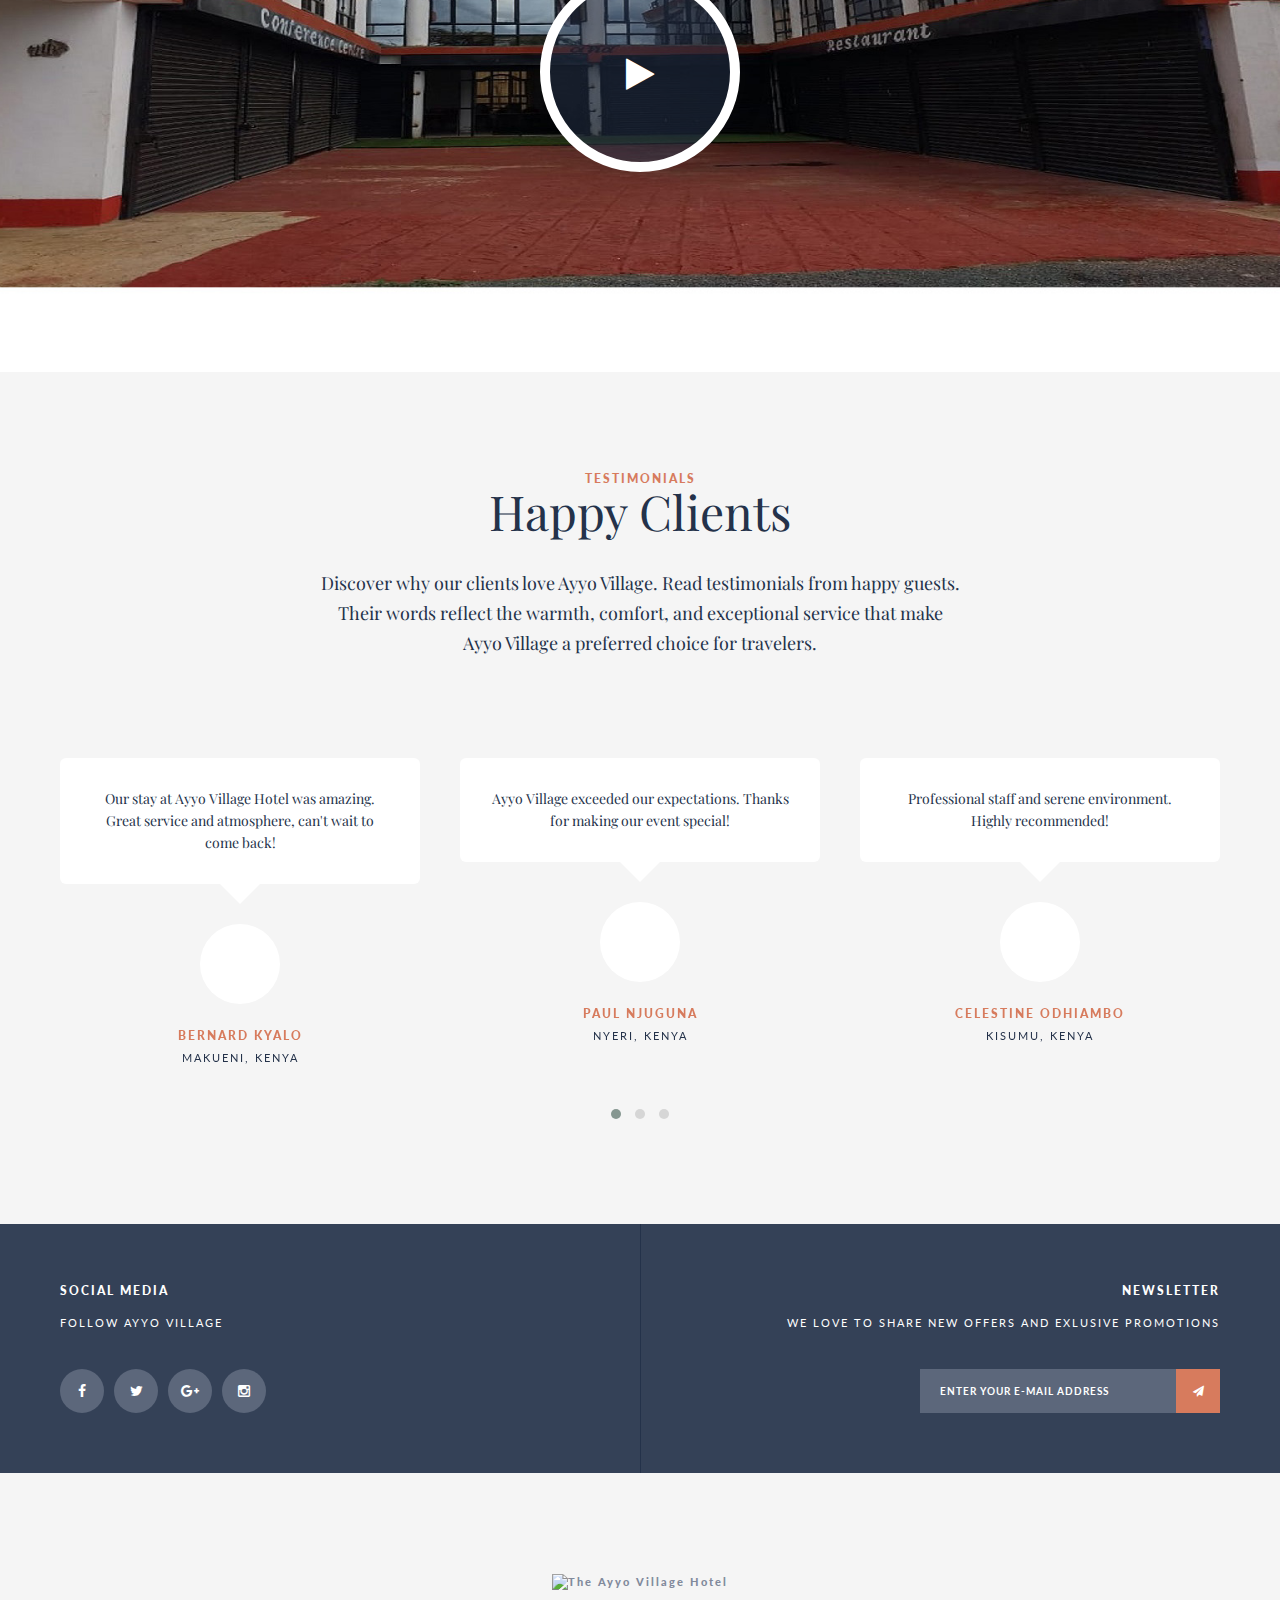
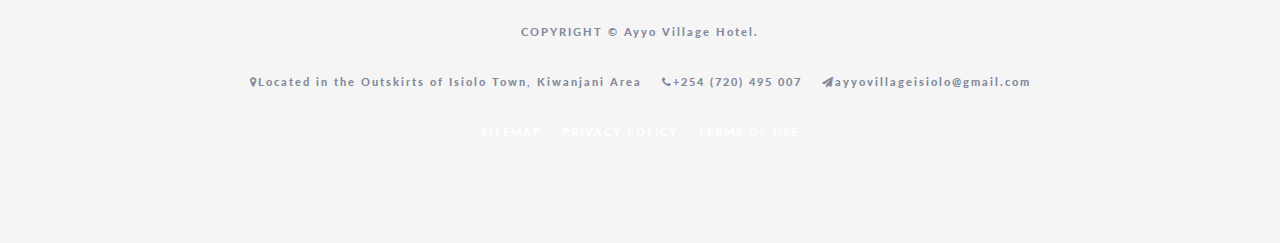
==== commit 6980cf82: "Add files via upload" ====
--- a/index.html
+++ b/index.html
@@ -126,7 +126,7 @@
             <div class="wrapper-full">
                 <!-- Slider Carousel -->
                 <div class="widget-carousel owl-carousel owl-theme">
-                    <div class="slider-item" data-background="https://res.cloudinary.com/drcqfiqpv/image/upload/v1664873463/front-view_q3ruhz.png">
+                    <div class="slider-item" data-background="https://res.cloudinary.com/dfwpmwtff/image/upload/v1708426537/Front_page_slide1.png">
                         <div class="wrapper">
                             <div class="item-inner">
                                 <h5>WELCOME TO THE AYYO VILLAGE</h5>
@@ -144,7 +144,7 @@
                             </div>
                         </div>
                     </div>
-                    <div class="slider-item" data-background="https://res.cloudinary.com/drcqfiqpv/image/upload/v1664874175/vojtech-bruzek-Yrxr3bsPdS0-unsplash_aqsobt.png">
+                    <div class="slider-item" data-background="https://res.cloudinary.com/dfwpmwtff/image/upload/v1708426540/Front_page_slide3.png">
                         <div class="wrapper">
                             <div class="item-inner">
                                 <h5>WELCOME TO THE AYYO VILLAGE</h5>
@@ -153,6 +153,44 @@
                             </div>
                         </div>
                     </div>
+
+                    <div class="slider-item" data-background="https://res.cloudinary.com/dfwpmwtff/image/upload/v1708426540/Front_page_slide2.png">
+                        <div class="wrapper">
+                            <div class="item-inner">
+                                <h5>WELCOME TO THE AYYO VILLAGE</h5>
+                                <h1>The ideal retreat</h1>
+                                <h2>in Isiolo</h2>
+                            </div>
+                        </div>
+                    </div>
+                    <div class="slider-item" data-background="https://res.cloudinary.com/dfwpmwtff/image/upload/v1708426540/Front_page_slide4.png">
+                        <div class="wrapper">
+                            <div class="item-inner">
+                                <h5>WELCOME TO THE AYYO VILLAGE</h5>
+                                <h1>Relax and Unwind</h1>
+                                <h2>in Isiolo</h2>
+                            </div>
+                        </div>
+                    </div>
+                    <div class="slider-item" data-background="https://res.cloudinary.com/dfwpmwtff/image/upload/v1708426540/Front_page_slide5.png">
+                        <div class="wrapper">
+                            <div class="item-inner">
+                                <h5>WELCOME TO THE AYYO VILLAGE</h5>
+                                <h1>Experience the comfort</h1>
+                                <h2>in Isiolo</h2>
+                            </div>
+                        </div>
+                    </div>
+                    <div class="slider-item" data-background="https://res.cloudinary.com/dfwpmwtff/image/upload/v1708426540/Front_page_slide6.png">
+                        <div class="wrapper">
+                            <div class="item-inner">
+                                <h5>WELCOME TO THE AYYO VILLAGE</h5>
+                                <h1>Experience the comfort</h1>
+                                <h2>in Isiolo</h2>
+                            </div>
+                        </div>
+                    </div>
+
                 </div>
                 <!-- Slider Carousel End -->
                 <!-- Slider Booking -->
@@ -345,7 +383,7 @@
                             </div>
                         </div>
                         <div class="col-lg-4 col-sm-6">
-                            <div class="features-item" data-background="https://res.cloudinary.com/dfwpmwtff/image/upload/v1706793716/Conferencehalls.jpg">
+                            <div class="features-item" data-background="https://res.cloudinary.com/dfwpmwtff/image/upload/v1708425073/conferencehall2.png">
                                 <a href="#">
                                     <h3>Conference &amp; Events</h3>
                                     <p>Host successful conferences and events in our state-of-the-art facilities. We provide a seamless experience for your business gatherings.</p>
@@ -649,6 +687,7 @@
 <script src="assets/js/booking.form.js"></script>
 <script src="assets/js/contact.form.js"></script>
 
+
 <!-- Map Scripts -->
 <script src="http://maps.google.com/maps/api/js?sensor=false&amp;language=en"></script>
 <script src="assets/js/gmap3.min.js"></script>
--- a/assets/css/style.css
+++ b/assets/css/style.css
@@ -3192,5 +3192,66 @@
 .site-footer .footer-bottom .footer-nav ul li a:hover{
     color                   : #d77b5d;
 }
-
-
+/* Styles for popup */
+.popup {
+    display: none;
+    position: fixed;
+    top: 50%;
+    left: 50%;
+    transform: translate(-50%, -50%);
+    background-color: #ffffff;
+    padding: 20px;
+    border-radius: 10px;
+    box-shadow: 0 2px 5px rgba(0, 0, 0, 0.2);
+    z-index: 9999;
+    max-width: 90%;
+    width: 300px; /* Adjust width as needed */
+    text-align: center;
+    font-family: "Comic Sans MS", cursive, sans-serif; /* Change the font family */
+}
+
+.popup p {
+    font-size: 18px; /* Increase font size */
+    font-weight: bold; /* Make text bold */
+    color: #333; /* Change text color */
+}
+
+.popup p::first-letter {
+    font-size: 24px; /* Increase font size for first letter */
+    color: #ff6347; /* Change color for first letter */
+}
+
+.popup p::after {
+    content: "!";
+    color: #ff6347; /* Change color for exclamation mark */
+    font-size: 24px; /* Increase font size for exclamation mark */
+}
+
+.popup p::before {
+    content: "🎉"; /* Add emoji before text */
+    display: block;
+    margin-bottom: 10px; /* Add spacing between emoji and text */
+    font-size: 36px; /* Increase font size for emoji */
+}
+
+/* Media query for smaller screens */
+@media only screen and (max-width: 768px) {
+    .popup {
+        max-width: 80%; /* Adjust max-width for smaller screens */
+        width: auto; /* Set width to auto for smaller screens */
+        padding: 10px; /* Adjust padding for smaller screens */
+    }
+
+    .popup p {
+        font-size: 16px; /* Decrease font size for smaller screens */
+    }
+
+    .popup p::before {
+        font-size: 24px; /* Decrease font size for emoji on smaller screens */
+    }
+}
+
+
+
+
+
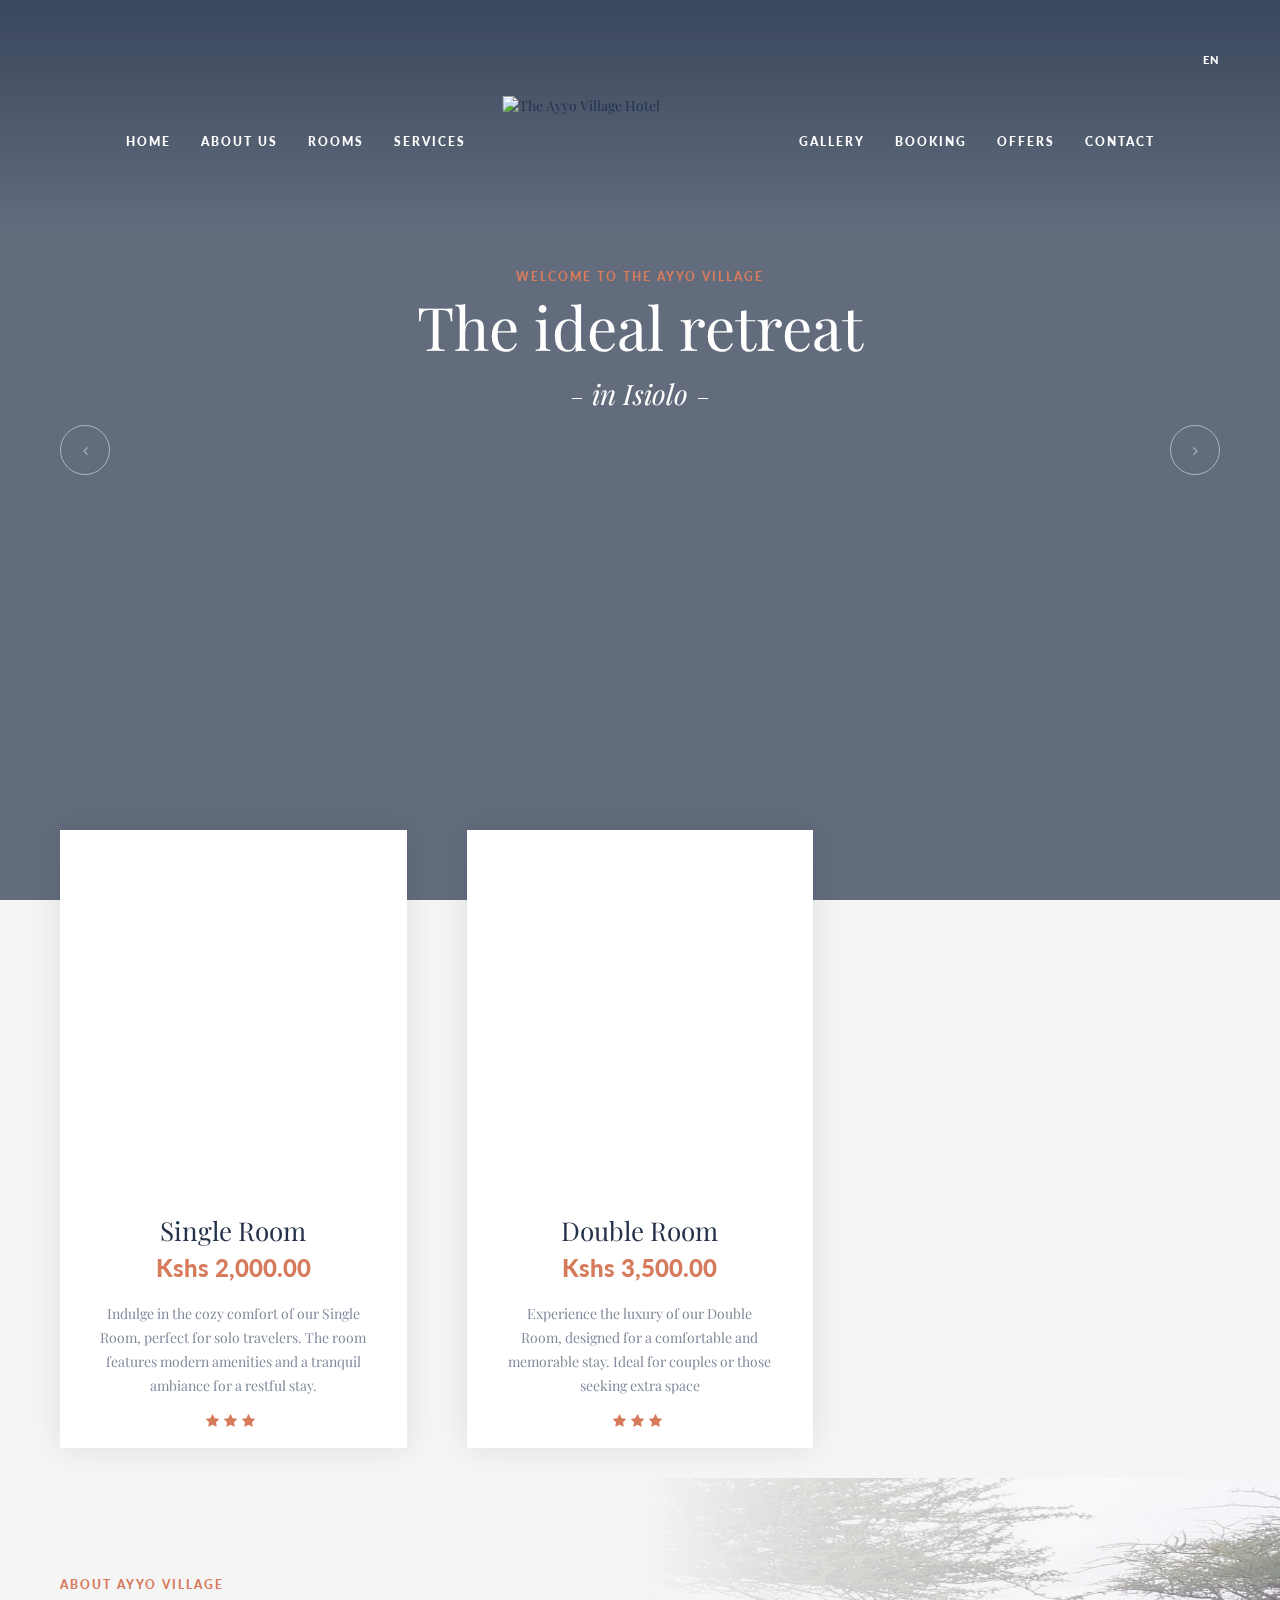
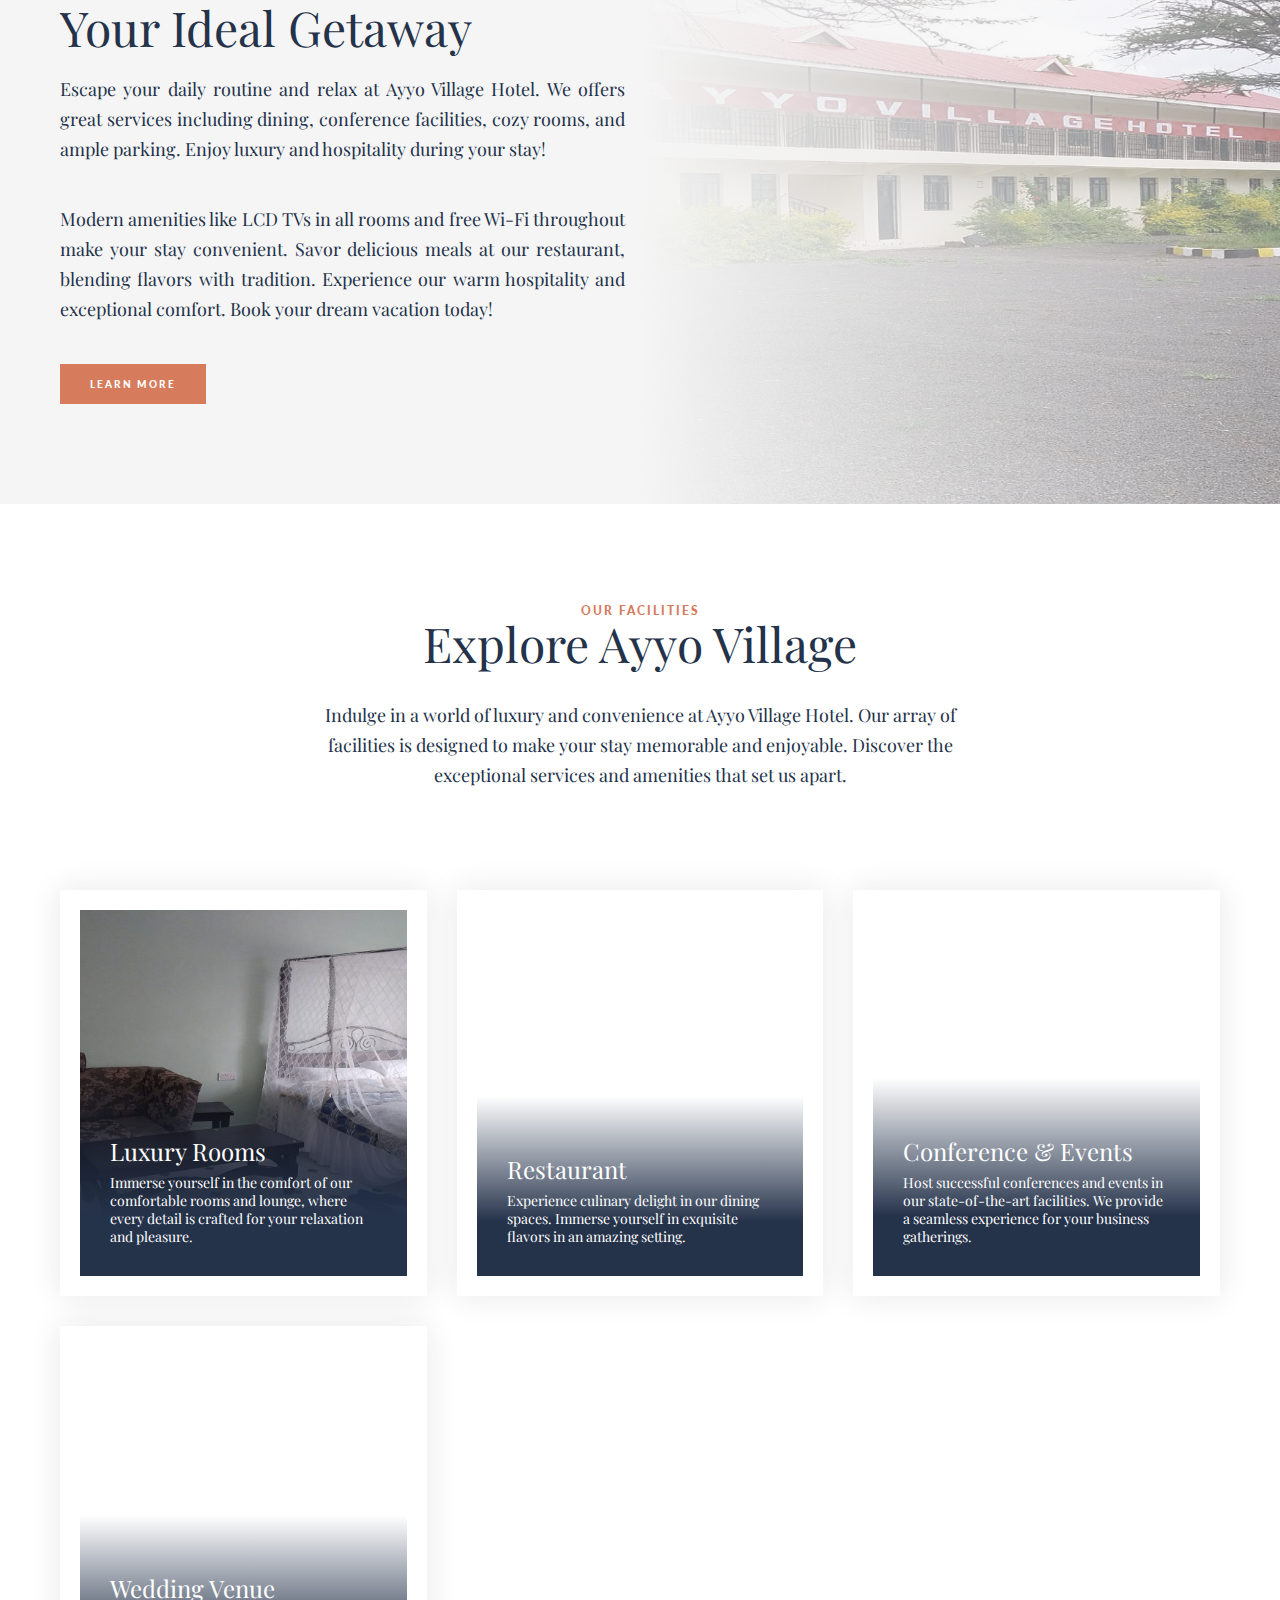
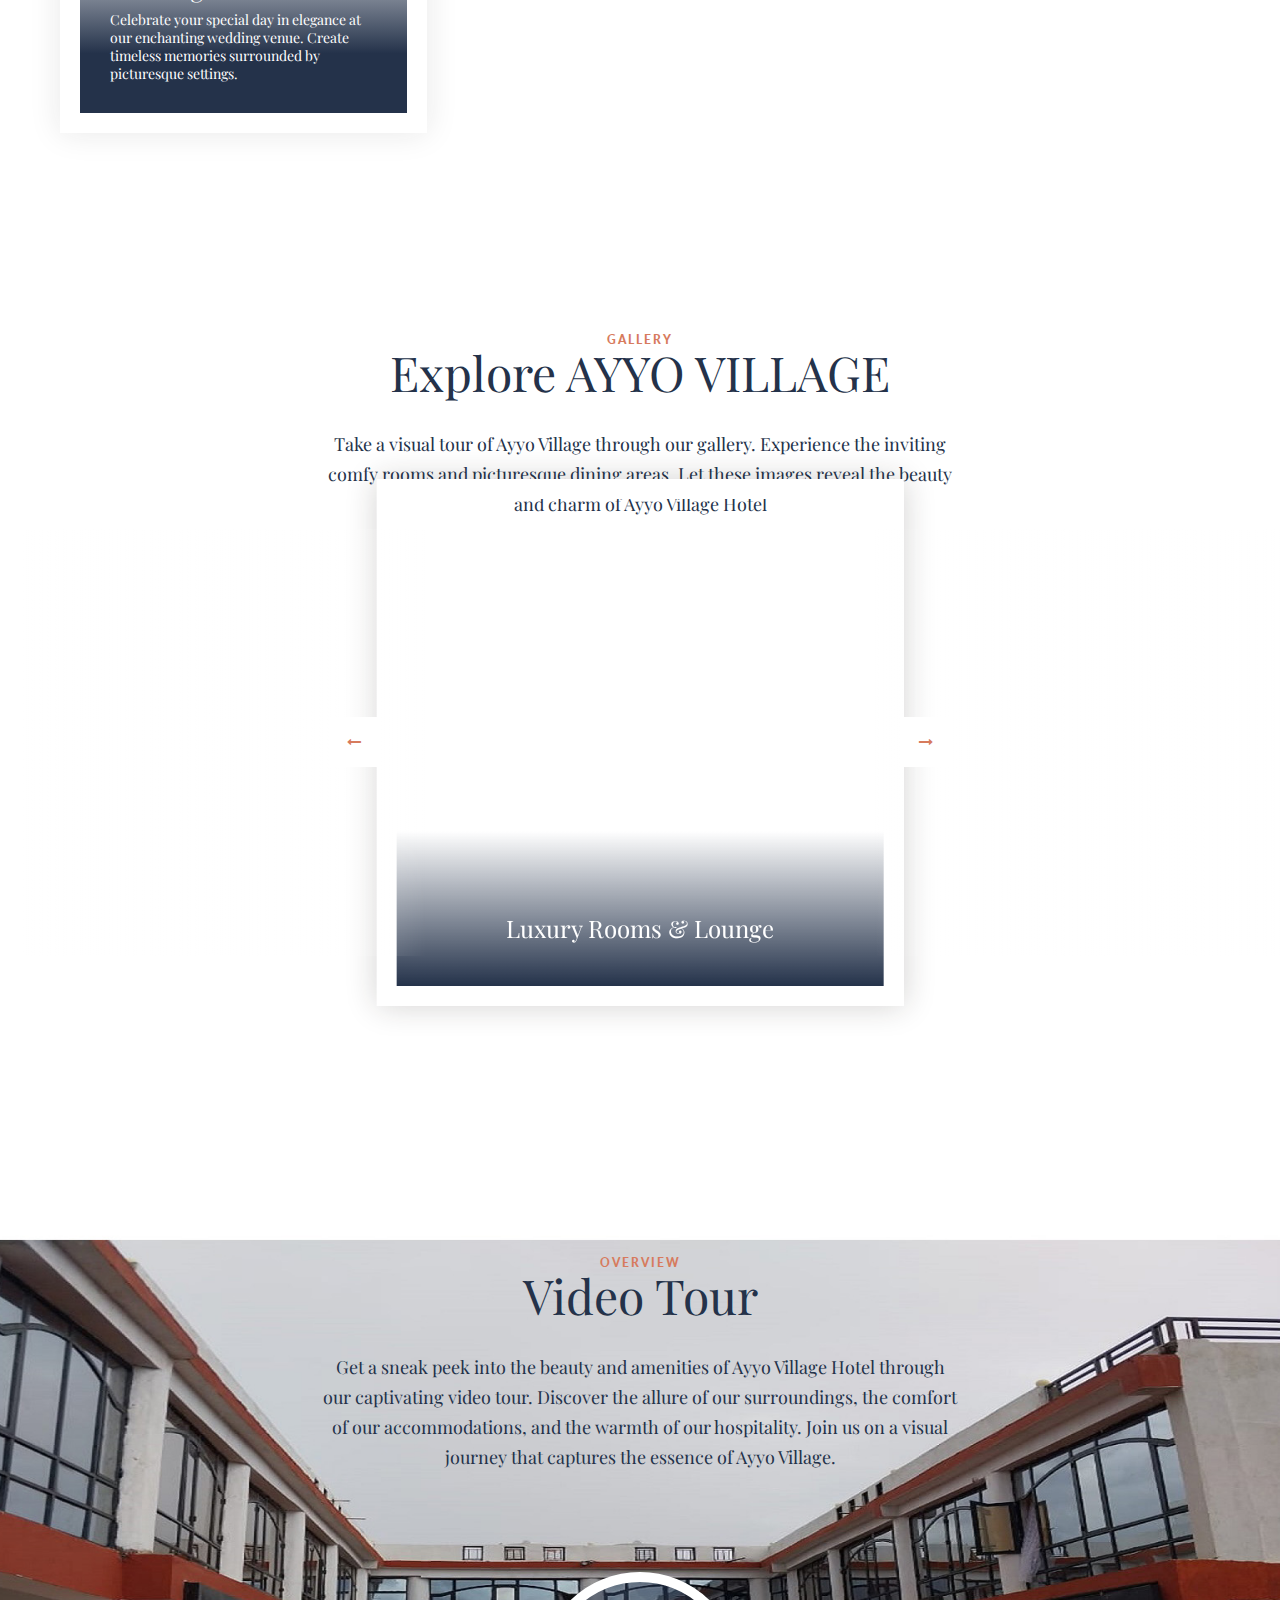
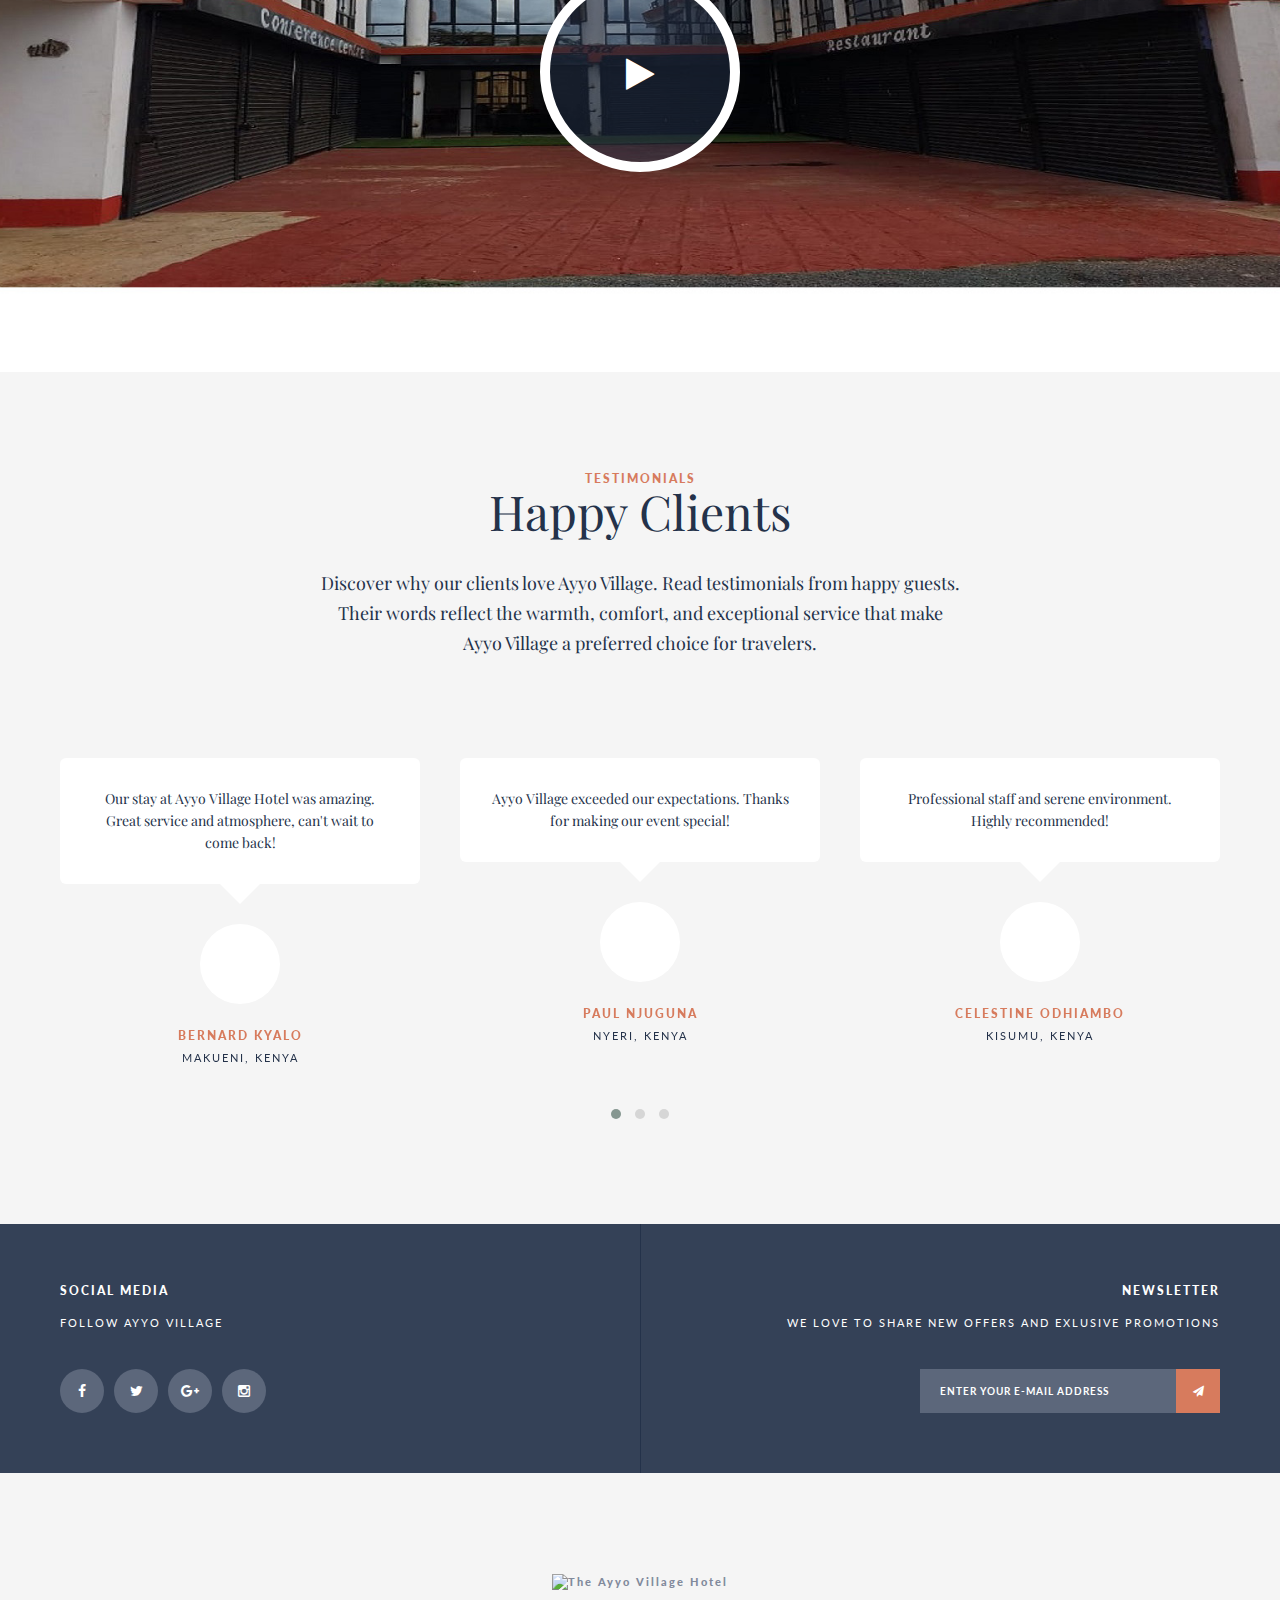
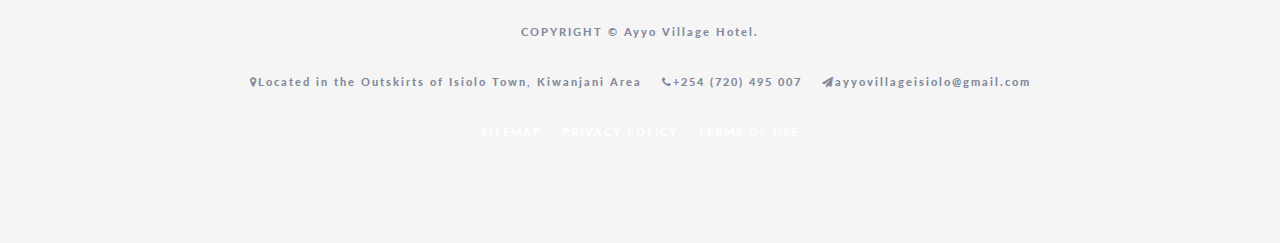
==== commit 6586ecd1: "Add files via upload" ====
--- a/index.html
+++ b/index.html
@@ -185,7 +185,7 @@
                         <div class="wrapper">
                             <div class="item-inner">
                                 <h5>WELCOME TO THE AYYO VILLAGE</h5>
-                                <h1>Experience the comfort</h1>
+                                <h1>Enjoy the space</h1>
                                 <h2>in Isiolo</h2>
                             </div>
                         </div>
@@ -249,7 +249,7 @@
                 <div class="widget-title">
                     <h5>EXPLORE OUR ACCOMMODATIONS</h5>
                     <h2>Where Comfort Meets Luxury</h2>
-                    <p>Immerse yourself in a world of tranquility and luxury. Our thoughtfully designed rooms offer a perfect blend of comfort and sophistication. Discover a haven of relaxation where every detail is crafted to elevate your stay. Welcome to a place where comfort meets luxury at Ayyo Village Hotel & Restaurant.</p>
+                    <p>Immerse yourself in a world of tranquility and luxury. Our thoughtfully designed rooms offer a perfect blend of comfort and sophistication. Discover a haven of relaxation where every detail is crafted to elevate your stay. Welcome to a place where comfort meets luxury at Ayyo Village Hotel.</p>
                 </div>
                 <!-- Rooms Title End -->
                 <!-- Rooms Carousel -->
@@ -360,7 +360,7 @@
                 <div class="widget-title">
                     <h5>OUR FACILITIES</h5>
                     <h2>Explore Ayyo Village</h2>
-                    <p>Indulge in a world of luxury and convenience at Ayyo Village Hotel & Restaurant. Our array of facilities is designed to make your stay memorable and enjoyable. Discover the exceptional services and amenities that set us apart.</p>
+                    <p>Indulge in a world of luxury and convenience at Ayyo Village Hotel. Our array of facilities is designed to make your stay memorable and enjoyable. Discover the exceptional services and amenities that set us apart.</p>
                 </div>
                 <!-- Features Title End -->
                 <!-- Features Content -->
@@ -377,8 +377,8 @@
                         <div class="col-lg-4 col-sm-6">
                             <div class="features-item" data-background="https://res.cloudinary.com/dfwpmwtff/image/upload/v1706893845/Facilities_PrivateDinning.png">
                                 <a href="#">
-                                    <h3>Private Dining</h3>
-                                    <p>Experience culinary delight in our private dining spaces. Immerse yourself in exquisite flavors in an intimate setting.</p>
+                                    <h3>Restaurant</h3>
+                                    <p>Experience culinary delight in our dining spaces. Immerse yourself in exquisite flavors in an amazing setting.</p>
                                 </a>
                             </div>
                         </div>
@@ -458,11 +458,11 @@
                     </div>
                     <div class="gallery-item">
                         <a href="https://res.cloudinary.com/dfwpmwtff/image/upload/v1706893845/Facilities_PrivateDinning.png" data-background="https://res.cloudinary.com/dfwpmwtff/image/upload/v1706893845/Facilities_PrivateDinning.png" title="Photo Name" class="popup-gallery">
-                            <span class="item-text">Private Dining</span>
+                            <span class="item-text">Restaurant</span>
                         </a>
                     </div>
                     <div class="gallery-item">
-                        <a href="https://res.cloudinary.com/dfwpmwtff/image/upload/v1706894466/Facilities_ConferenceHalls.png" data-background="https://res.cloudinary.com/dfwpmwtff/image/upload/v1706894466/Facilities_ConferenceHalls.png" title="Photo Name" class="popup-gallery">
+                        <a href="https://res.cloudinary.com/dfwpmwtff/image/upload/v1708429222/conferenceHall.png" data-background="https://res.cloudinary.com/dfwpmwtff/image/upload/v1708429222/conferenceHall.png" title="Photo Name" class="popup-gallery">
                             <span class="item-text">Conference &amp; Events</span>
                         </a>
                     </div>
@@ -495,12 +495,12 @@
                 <div class="widget-title">
                     <h5>OVERVIEW</h5>
                     <h2>Video Tour</h2>
-                    <p>Get a sneak peek into the beauty and amenities of Ayyo Village Hotel & Restaurant through our captivating video tour. Discover the allure of our surroundings, the comfort of our accommodations, and the warmth of our hospitality. Join us on a visual journey that captures the essence of Ayyo Village.</p>
+                    <p>Get a sneak peek into the beauty and amenities of Ayyo Village Hotel through our captivating video tour. Discover the allure of our surroundings, the comfort of our accommodations, and the warmth of our hospitality. Join us on a visual journey that captures the essence of Ayyo Village.</p>
                 </div>
                 <!-- Video Title End -->
                 <!-- Video Content -->
                 <div class="widget-inner">
-                    <a href="https://vimeo.com/39493181" class="video-play popup-video"><i class="fa fa-play"></i></a>
+                    <a href="https://www.youtube.com/watch?v=d3iJNAQrbEo" class="video-play popup-video"><i class="fa fa-play"></i></a>
                 </div>
                 <!-- Video Content End -->
             </div>
